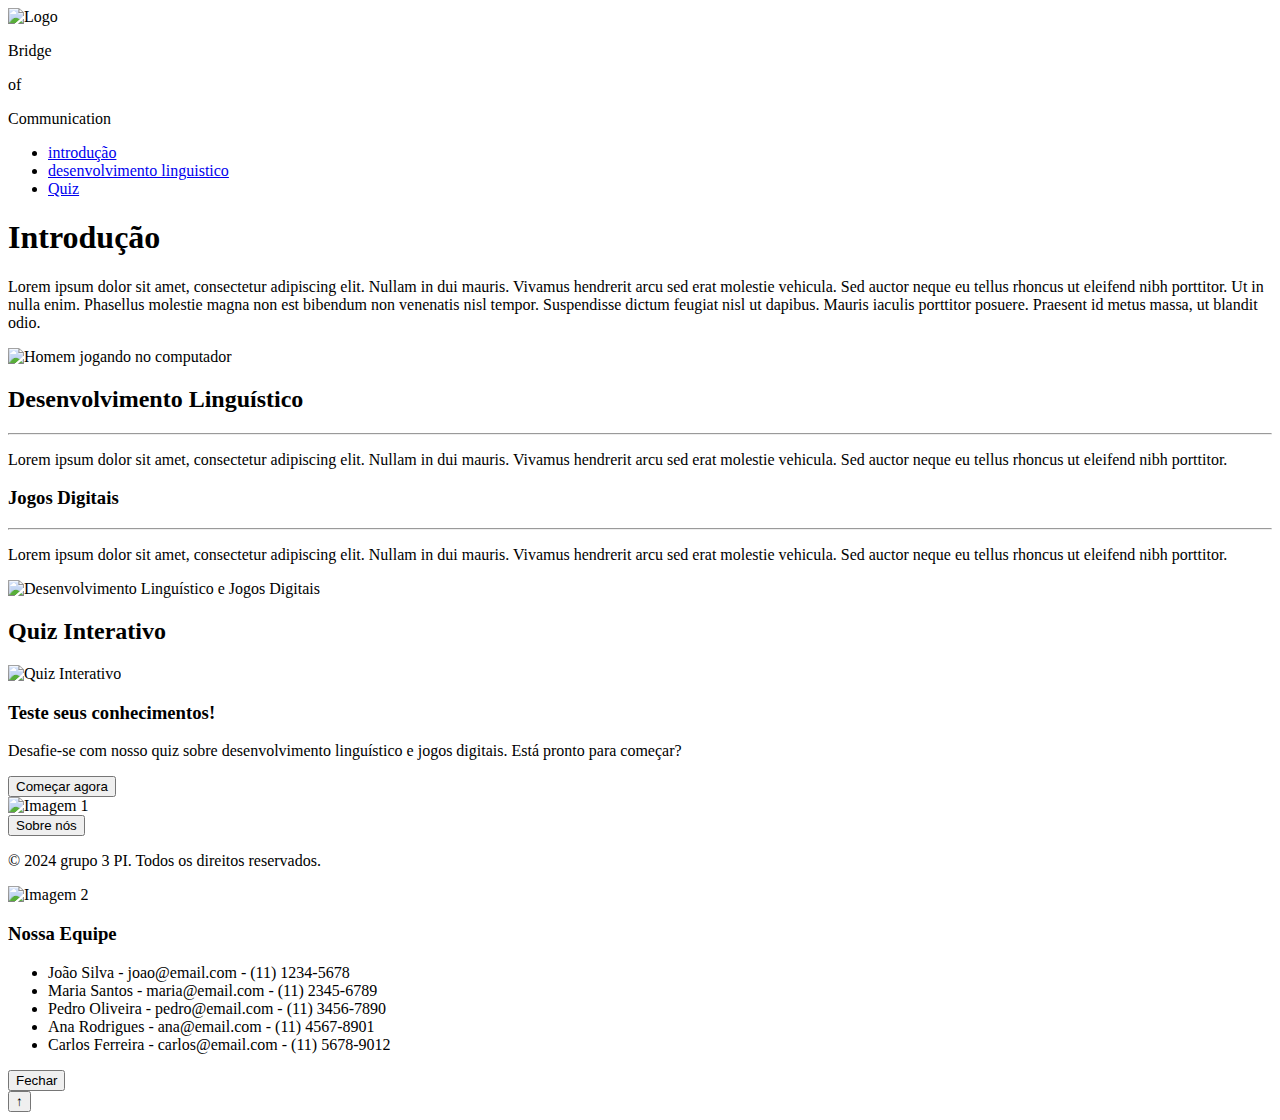
==== site pi dvi/index.html @ 136a9562 "Add files via upload" ====
<!DOCTYPE html>
<html lang="pt-br">
<head>
    <meta charset="UTF-8">
    <meta name="viewport" content="width=device-width, initial-scale=1.0">
    <title>Meu Site One Page</title>
    <link rel="stylesheet" href="styles.css">
</head>
<body>
    <header>
        <div class="frase">
            <img src="#" alt="Logo" class="logo-image">
            <div class="title-container">
                <p class="title-line">Bridge</p>
                <p class="title-line">of</p>
                <p class="title-line">Communication</p>
            </div>
        </div>
        <nav>
            <ul>
                <li><a href="#introducao">introdução</a></li>
                <li><a href="#desenvolvimento-linguistico">desenvolvimento linguistico</a></li>
                <li><a href="#quiz">Quiz</a></li>
            </ul>
        </nav>
    </header>

    <main>
        <section id="introducao" class="purple-background">
            <div class="content-wrapper">
                <div class="text-content">
                    <h1>Introdução</h1>
                    <p>Lorem ipsum dolor sit amet, consectetur adipiscing elit. Nullam in dui mauris. Vivamus hendrerit arcu sed erat molestie vehicula. Sed auctor neque eu tellus rhoncus ut eleifend nibh porttitor. Ut in nulla enim. Phasellus molestie magna non est bibendum non venenatis nisl tempor. Suspendisse dictum feugiat nisl ut dapibus. Mauris iaculis porttitor posuere. Praesent id metus massa, ut blandit odio.</p>
                </div>
                <div class="image-content">
                    <div class="image-wrapper">
                        <div class="image-background"></div>
                        <img src="homi jogando.jpg" alt="Homem jogando no computador">
                    </div>
                </div>
            </div>
        </section>

        <section id="desenvolvimento-linguistico" class="blue-gradient-background">
            <div class="content-wrapper">
                <div class="text-content">
                    <h2>Desenvolvimento Linguístico</h2>
                    <hr class="title-underline">
                    <p>Lorem ipsum dolor sit amet, consectetur adipiscing elit. Nullam in dui mauris. Vivamus hendrerit arcu sed erat molestie vehicula. Sed auctor neque eu tellus rhoncus ut eleifend nibh porttitor.</p>
                    
                    <h3>Jogos Digitais</h3>
                    <hr class="title-underline">
                    <p>Lorem ipsum dolor sit amet, consectetur adipiscing elit. Nullam in dui mauris. Vivamus hendrerit arcu sed erat molestie vehicula. Sed auctor neque eu tellus rhoncus ut eleifend nibh porttitor.</p>
                </div>
                <div class="image-content">
                    <div class="image-wrapper">
                        <img src="homi de oclinho.png" alt="Desenvolvimento Linguístico e Jogos Digitais">
                    </div>
                </div>
            </div>
        </section>

        <section id="quiz">
            <div class="quiz-title">
                <h2>Quiz Interativo</h2>
            </div>
            <div class="content-wrapper">
                <div class="quiz-box">
                    <div class="image-content">
                        <img src="hora do quiz.png" alt="Quiz Interativo">
                    </div>
                    <div class="text-content">
                        <h3>Teste seus conhecimentos!</h3>
                        <p>Desafie-se com nosso quiz sobre desenvolvimento linguístico e jogos digitais. Está pronto para começar?</p>
                        <button id="startQuizBtn">Começar agora</button>
                    </div>
                </div>
            </div>
        </section>

    </main>

    <footer>
        <div class="footer-content">
            <img src="caminho/para/imagem1.png" alt="Imagem 1" class="footer-image">
            <div class="footer-info">
                <button id="aboutUsBtn">Sobre nós</button>
                <div class="copyright">
                    <p>&copy; 2024 grupo 3 PI. Todos os direitos reservados.</p>
                </div>
            </div>
            <img src="caminho/para/imagem2.png" alt="Imagem 2" class="footer-image">
        </div>
        <div id="aboutUsPopup" class="popup">
            <div class="popup-content">
                <h3>Nossa Equipe</h3>
                <ul>
                    <li>João Silva - joao@email.com - (11) 1234-5678</li>
                    <li>Maria Santos - maria@email.com - (11) 2345-6789</li>
                    <li>Pedro Oliveira - pedro@email.com - (11) 3456-7890</li>
                    <li>Ana Rodrigues - ana@email.com - (11) 4567-8901</li>
                    <li>Carlos Ferreira - carlos@email.com - (11) 5678-9012</li>
                </ul>
                <button id="closePopup">Fechar</button>
            </div>
        </div>
    </footer>

    <button id="backToTopBtn" title="Voltar ao topo">↑</button>

    <script src="script.js"></script>
</body>
</html>
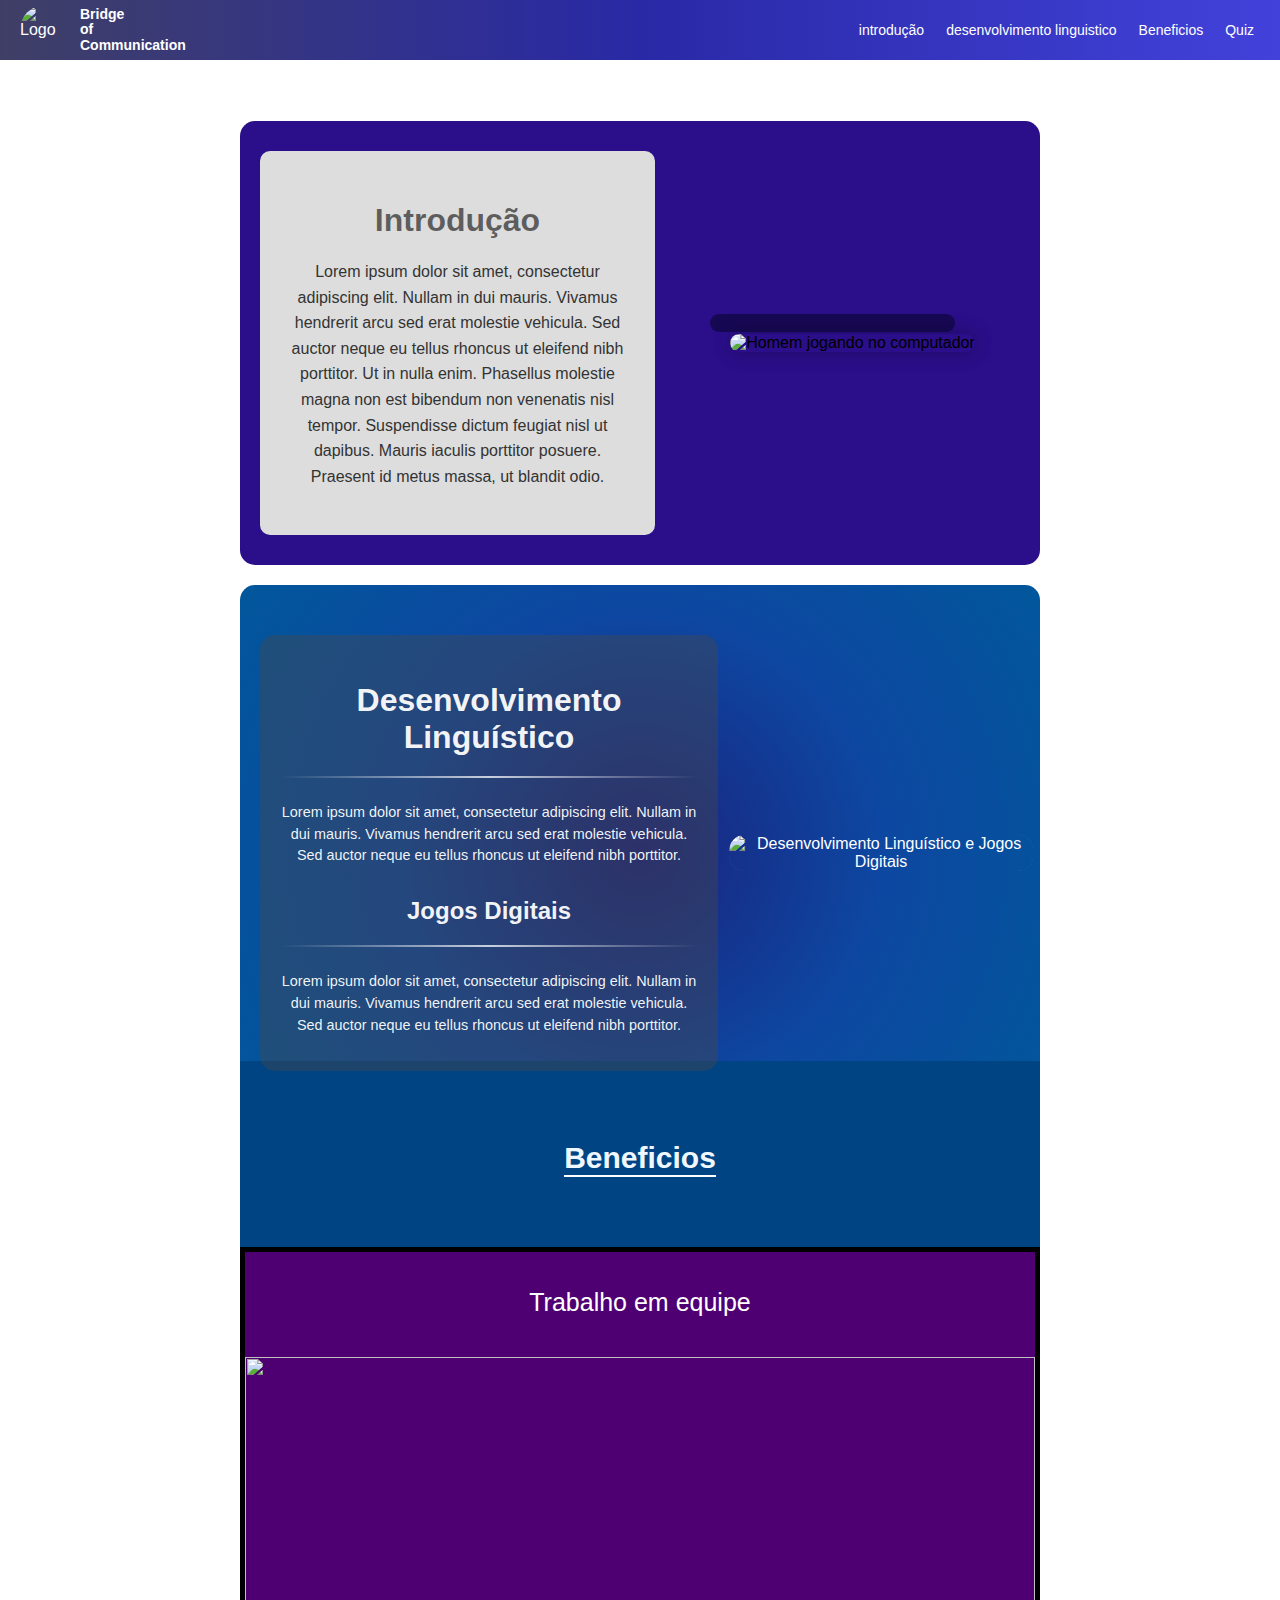
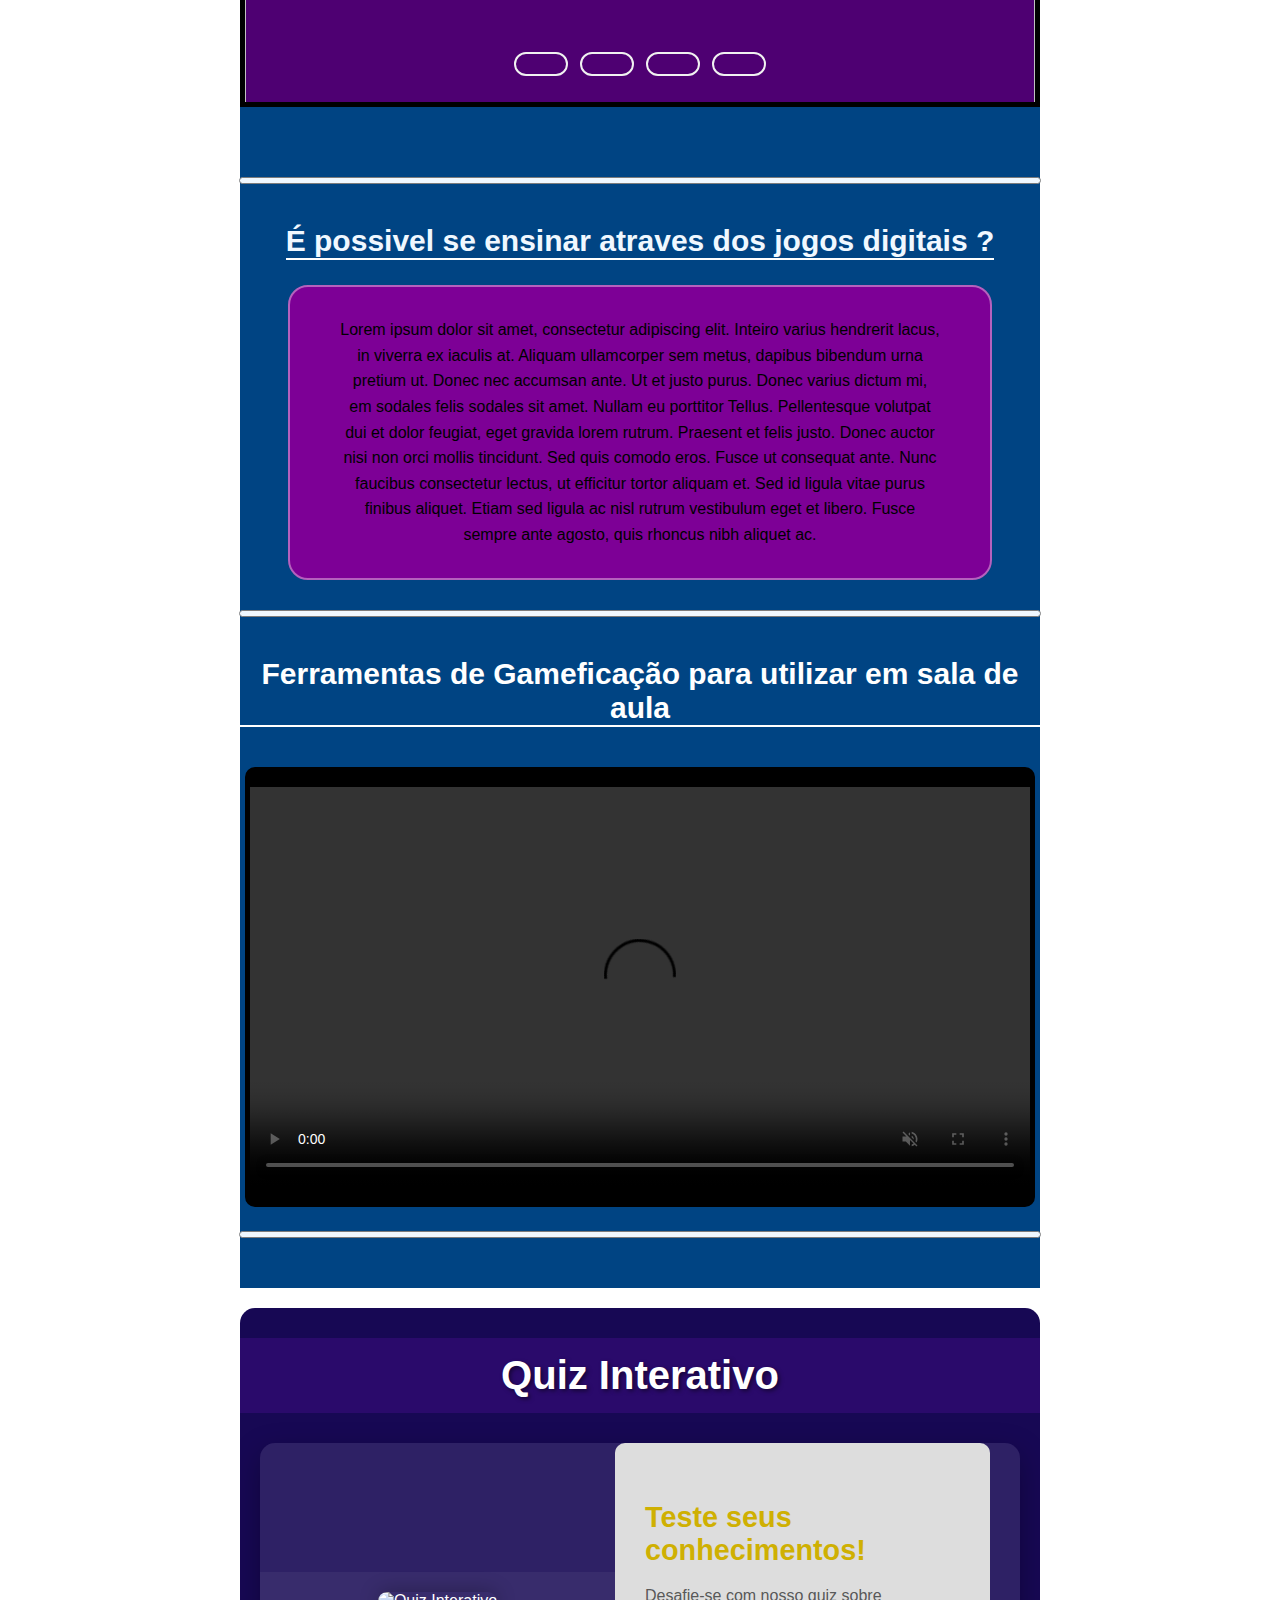
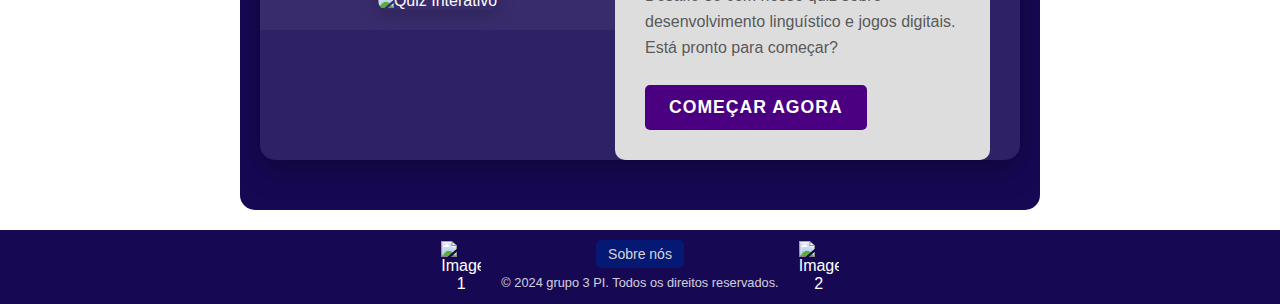
==== commit a16d678c: "Partes de Davi e João Pedro juntas" ====
--- a/site pi dvi/index.html
+++ b/site pi dvi/index.html
@@ -4,7 +4,7 @@
     <meta charset="UTF-8">
     <meta name="viewport" content="width=device-width, initial-scale=1.0">
     <title>Meu Site One Page</title>
-    <link rel="stylesheet" href="styles.css">
+    <link rel="stylesheet" href="styles/styles.css">
 </head>
 <body>
     <header>
@@ -20,6 +20,7 @@
             <ul>
                 <li><a href="#introducao">introdução</a></li>
                 <li><a href="#desenvolvimento-linguistico">desenvolvimento linguistico</a></li>
+                <li><a href="#tópico">Beneficios</a></li>
                 <li><a href="#quiz">Quiz</a></li>
             </ul>
         </nav>
@@ -59,6 +60,74 @@
                 </div>
             </div>
         </section>
+
+        <section class="topico">
+            <h1 style="border-bottom:  2px solid white; font-size: 30px;color: aliceblue;">Beneficios</h1>
+        </section>
+        
+    <section style="background-color: rgb(0, 68, 131);">
+        <div class="carrosel">
+            <div class="slides">
+                <input type="radio" name="slide" id="slide1" checked>
+                <input type="radio" name="slide" id="slide2">
+                <input type="radio" name="slide" id="slide3">
+                <input type="radio" name="slide" id="slide4">
+                
+    
+    
+                <div class="slide s1">
+                    <div class="cabeca">
+                        <p style="font-size: 25px; padding: 0px; margin-top: 30px;">Trabalho em equipe</p>
+                    </div>
+                    
+                    <img src="assets/imagem.png" style="margin-top: 10px;">
+                    
+                </div>
+                <div class="slide s2">
+                    <div class="cabeca">
+                        <p style="font-size: 25px; padding: 0px;margin-top: 30px;">Interatividade</p>
+                    </div>
+                    <img src="assets/imagem.png" style="margin-top: 10px;">
+                </div>
+                <div class="slide s3">
+                    <div class="cabeca">
+                        <p style="font-size: 25px; padding: 0px;margin-top: 30px;">Coordenação motora</p>
+                    </div>
+                    <img src="assets/img33.png">
+                </div>
+                <div class="slide s4">
+                    <div class="cabeca">
+                        <p style="font-size: 25px; padding: 0px;margin-top: 30px;">Construção de amizades</p>
+                    </div>
+                    <img src="assets/img34.png">
+                </div>
+                
+            </div>
+            <div class="navegacao">
+                <label class="bar" for="slide1"></label>
+                <label class="bar" for="slide2"></label>
+                <label class="bar" for="slide3"></label>
+                <label class="bar" for="slide4"></label> 
+            </div>
+    
+        </div>
+    </section>
+    <section class="secao">
+        <div class="linha" ></div>
+        <h2  style="border-bottom:  2px solid white; font-size: 30px; margin-top: 40px; color: aliceblue;">É possivel se ensinar atraves dos jogos digitais ?</h2>
+        <div class="caixa-frase">
+            <p style="margin: 30px 50px; ">Lorem ipsum dolor sit amet, consectetur adipiscing elit. Inteiro varius hendrerit lacus, in viverra ex iaculis at. Aliquam ullamcorper sem metus, dapibus bibendum urna pretium ut. Donec nec accumsan ante. Ut et justo purus. Donec varius dictum mi, em sodales felis sodales sit amet. Nullam eu porttitor Tellus. Pellentesque volutpat dui et dolor feugiat, eget gravida lorem rutrum. Praesent et felis justo. Donec auctor nisi non orci mollis tincidunt. Sed quis comodo eros. Fusce ut consequat ante. Nunc faucibus consectetur lectus, ut efficitur tortor aliquam et. Sed id ligula vitae purus finibus aliquet. Etiam sed ligula ac nisl rutrum vestibulum eget et libero. Fusce sempre ante agosto, quis rhoncus nibh aliquet ac.</p>
+            
+        </div>
+        <div class="linha" ></div>
+            <h3 style="border-bottom:  2px solid white; font-size: 30px;margin-top: 40px; color:white">Ferramentas de Gameficação para utilizar em sala de aula</h3>
+            <div class="video">
+                <video controls width="800px" muted autoplay >
+                    <source src="assets/jj.mp4">
+                </video>
+            </div>
+            <div class="linha" ></div>
+    </section>
 
         <section id="quiz">
             <div class="quiz-title">
@@ -108,6 +177,6 @@
 
     <button id="backToTopBtn" title="Voltar ao topo">↑</button>
 
-    <script src="script.js"></script>
+    <script src="script/script.js"></script>
 </body>
-</html>
+</html>--- a/site pi dvi/styles/styles.css
+++ b/site pi dvi/styles/styles.css
@@ -0,0 +1,699 @@
+html, body {
+    margin: 0;
+    padding: 0;
+    font-family: Arial, sans-serif;
+    height: 100%;
+    width: 100%;
+}
+
+body {
+    display: flex;
+    flex-direction: column;
+    min-height: 100vh;
+}
+
+header {
+    display: flex;
+    justify-content: space-between;
+    align-items: center;
+    background: linear-gradient(90deg, #3f3f66, #2929A6, rgb(66, 66, 219));
+    color: white;
+    padding: 5px 20px;
+    height: 60px;
+}
+
+.frase {
+    display: flex;
+    align-items: center;
+}
+
+.logo-image {
+    width: 50px;
+    height: 50px;
+    border-radius: 25px;
+    margin-right: 10px;
+}
+
+.title-container {
+    display: flex;
+    flex-direction: column;
+    justify-content: center;
+    height: 50px;
+}
+
+.title-line {
+    margin: 0;
+    font-size: 14px;
+    line-height: 1.1;
+    font-weight: bold;
+}
+
+nav ul {
+    list-style-type: none;
+    padding: 0;
+    display: flex;
+    gap: 10px;
+    margin: 0;
+}
+
+nav ul li a {
+    color: white;
+    text-decoration: none;
+    font-size: 14px;
+    transition: background-color 0.3s ease, color 0.3s ease;
+    padding: 3px 6px;
+    border-radius: 3px;
+}
+
+nav ul li a:hover {
+    background-color: rgba(255, 255, 255, 0.2);
+}
+
+section {
+    padding-top: 60px; /* Reduzido de 80px */
+    margin-top: -60px; /* Ajustado para o novo padding-top */
+    text-align: center; 
+    max-width: 800px; 
+    margin-left: auto; 
+    margin-right: auto;
+    padding-bottom: 50px; 
+    flex: 1;
+    scroll-margin-top: 60px; /* Ajustado para a nova altura do cabeçalho */
+}
+
+h1 {
+    margin-bottom: 20px;
+}
+
+p {
+    line-height: 1.6; 
+}
+
+
+.topico{
+    display: flex;
+    justify-content: center;
+    justify-content: center;
+    background-color: rgb(0, 68, 131);
+}
+.secao{
+background-color: rgb(0, 68, 131);
+display: flex;
+flex-direction: column;
+align-items: center;
+}
+.caixa-frase{
+    display: flex;
+    align-items: center;
+    justify-content: center;
+    width: 700px;
+    background-color: #7d0096;
+    border: 2px solid rgb(181, 97, 189);
+    border-radius: 20px;
+    
+    margin-bottom: 10px;
+    
+}
+.cabeca{
+    
+   display: flex;
+   justify-content: center;
+}
+video{
+    margin-top: 10px; 
+    border-radius: 10px;
+    height: 400px;
+    width: 780px;
+    border-bottom: 20px solid rgb(0, 0, 0);
+    border-top: 20px solid rgb(0, 0, 0);
+    border-right: 5px solid rgb(0, 0, 0);
+    border-left: 5px solid rgb(0, 0, 0);
+}
+.linha{
+    background-color: aliceblue;
+    height: 5px;
+    border: 1px solid rgb(124, 124, 124);
+    border-radius: 5px;
+    width:800px;
+    margin-top: 20px;
+   
+}
+
+.carrosel{
+    height: 450px;
+    width: 790px;
+    margin-left:0px;
+    border: 5px solid rgb(0, 0, 0);
+    overflow: hidden;
+    transform: translate(0, 0);
+    background-color: #4e0072;
+    border-radius: 5p;
+    color: white;
+}
+
+.navegacao{ 
+    position: absolute;
+    bottom: 20px;
+    left:50%;
+    transform: translate(-50%);
+    display: flex;
+}
+    
+.bar{
+    width: 50px;
+    height: 20px;
+    border: 2px solid rgb(241, 241, 241);
+    margin: 6px;
+    border-radius: 50px;
+    cursor: pointer;
+}
+.bar:hover{
+    background-color: rgb(199, 198, 198);
+    transition: 0.4s;
+}
+    
+input{
+    display:none;
+}
+    
+.slides{
+    display: flex;
+    width: 500%;
+    height: 100%;
+}
+
+.slide{
+    width: 20%;
+    transition: .6s;
+}
+    
+.slide img {
+    width:100%;
+    height: 100%;
+    }
+    
+#slide1:checked ~ .s1{
+    margin-left: 0px;
+    }
+    
+    #slide2:checked ~ .s1{
+    margin-left: -20%;
+    }
+    #slide3:checked ~ .s1{
+    margin-left: -40%;
+    }
+    #slide4:checked ~ .s1{
+    margin-left: -60%;
+    }
+    #slide5:checked ~ .s1{
+    margin-left: -80%;
+    }
+
+footer {
+    background-color: #170854;
+    color: white;
+    padding: 10px 0;
+    text-align: center;
+}
+
+.footer-content {
+    max-width: 800px;
+    margin: 0 auto;
+    display: flex;
+    justify-content: center; /* Alterado de space-between para center */
+    align-items: center;
+    gap: 20px; /* Adiciona espaço entre os elementos */
+}
+
+.footer-info {
+    display: flex;
+    flex-direction: column;
+    align-items: center;
+}
+
+.footer-image {
+    width: 40px;
+    height: auto;
+}
+
+.copyright {
+    font-size: 0.8em;
+    opacity: 0.8;
+}
+
+.copyright p {
+    margin: 0;
+}
+
+/* Ajuste para o conteúdo principal */
+main {
+    padding-top: 60px; /* Ajustado para a nova altura do cabeçalho */
+}
+
+#aboutUsBtn {
+    background-color: #051974;
+    color: rgb(214, 214, 214);
+    border: none;
+    padding: 6px 12px;
+    font-size: 14px;
+    cursor: pointer;
+    border-radius: 5px;
+    margin-bottom: 5px;
+}
+
+#aboutUsBtn:hover {
+    background-color: #2e0897cb;
+}
+
+.popup {
+    display: none;
+    position: absolute; /* Mudamos de fixed para absolute */
+    left: 50%;
+    transform: translateX(-50%);
+    background-color: white;
+    color: #170854;
+    padding: 20px;
+    border-radius: 5px;
+    box-shadow: 0 0 10px rgba(0,0,0,0.3);
+    z-index: 1000;
+    max-width: 80%;
+    width: 400px;
+    max-height: 80vh; /* Limita a altura máxima do pop-up */
+    overflow-y: auto;
+}
+
+.popup-content h3 {
+    margin-top: 0;
+}
+
+.popup-content ul {
+    list-style-type: none;
+    padding: 0;
+    text-align: left;
+}
+
+.popup-content li {
+    margin-bottom: 10px;
+}
+
+#closePopup {
+    background-color: #170854;
+    color: white;
+    border: none;
+    padding: 5px 10px;
+    font-size: 14px;
+    cursor: pointer;
+    border-radius: 3px;
+    margin-top: 10px;
+}
+
+#closePopup:hover {
+    background-color: #2a0e8a;
+}
+
+#backToTopBtn {
+    position: fixed;
+    bottom: 20px;
+    right: 20px;
+    z-index: 99;
+    width: 40px;
+    height: 40px;
+    border: none;
+    outline: none;
+    background-color: #051974;
+    color: white;
+    cursor: pointer;
+    border-radius: 50%;
+    font-size: 24px;
+    display: flex;
+    justify-content: center;
+    align-items: center;
+    opacity: 0;
+    transition: opacity 0.3s, background-color 0.3s;
+    padding: 0;
+    text-align: center;
+    line-height: 40px; /* Igual à altura do botão */
+}
+
+#backToTopBtn:hover {
+    background-color: #2a0e8a;
+}
+
+#backToTopBtn.visible {
+    opacity: 1;
+}
+
+.purple-background {
+    background-color: #2a0e8a;
+    padding: 30px 0;
+    width: 100%;
+    box-sizing: border-box;
+    margin-top: 0.5px;
+    border-radius: 15px;
+}
+
+.content-wrapper {
+    max-width: 1200px;
+    margin: 0 auto;
+    display: flex;
+    justify-content: space-between;
+    align-items: center;
+    padding: 0 20px; /* Padding nas laterais do conteúdo */
+}
+
+.text-content {
+    flex: 1;
+    background-color: rgb(221, 221, 221); /* Fundo branco translúcido */
+    padding: 30px;
+    border-radius: 10px;
+    margin-right: 30px;
+}
+
+.text-content h1 {
+    color: #1a1a1aa8;
+    margin-bottom: 20px;
+}
+
+.text-content p {
+    color: #333;
+    line-height: 1.6;
+}
+
+.image-content {
+    flex: 1;
+    text-align: center;
+    position: relative;
+}
+
+.image-wrapper {
+    position: relative;
+    display: inline-block;
+}
+
+.image-background {
+    position: absolute;
+    top: -20px;  /* Movido para cima */
+    left: -20px; /* Movido para a esquerda */
+    width: 100%;
+    height: 100%;
+    background-color: #170854; /* Cor do quadrado de fundo */
+    border-radius: 10px;
+    z-index: 1;
+}
+
+.image-content img {
+    position: relative;
+    max-width: 100%;
+    height: auto;
+    border-radius: 10px;
+    box-shadow: 0 0 20px rgba(0, 0, 0, 0.3);
+    z-index: 2;
+}
+
+/* Estilos responsivos */
+@media (max-width: 768px) {
+    .content-wrapper {
+        flex-direction: column;
+    }
+
+    .text-content {
+        margin-right: 0;
+        margin-bottom: 30px;
+    }
+
+    .image-background {
+        top: -10px;  /* Ajustado para telas menores */
+        left: -10px; /* Ajustado para telas menores */
+    }
+}
+
+/* Ajuste para telas menores */
+@media (max-width: 1240px) {
+    .content-wrapper {
+        flex-direction: column;
+    }
+
+    .text-content, .image-content {
+        width: 100%;
+        margin-right: 0;
+        margin-bottom: 20px;
+    }
+}
+
+.blue-gradient-background {
+    background: radial-gradient(circle, #1a237e 0%, #0d47a1 50%, #01579b 100%);
+    padding: 50px 0;
+    width: 100%;
+    box-sizing: border-box;
+    margin-top: 20px; /* Espaço entre as seções */
+    
+}
+
+#desenvolvimento-linguistico {
+    background-color: rgba(255, 255, 255, 0.534);
+    color: white;
+    padding: 50px 0;
+    width: 100%;
+    box-sizing: border-box;
+    margin-top: 20px;
+    border-radius: 15px;
+    overflow: hidden;
+}
+
+#desenvolvimento-linguistico .content-wrapper {
+    max-width: 1200px;
+    margin: 0 auto;
+    display: flex;
+    justify-content: space-between;
+    align-items: center;
+    padding: 0 20px;
+}
+
+#desenvolvimento-linguistico .text-content {
+    flex: 0 0 55%;
+    padding: 20px;
+    background-color: rgba(73, 73, 73, 0.4); /* Reduzida a opacidade de 0.575 para 0.4 */
+    border-radius: 15px;
+    display: flex;
+    flex-direction: column;
+    justify-content: center;
+}
+
+#desenvolvimento-linguistico h2,
+#desenvolvimento-linguistico h3,
+#desenvolvimento-linguistico p {
+    color: rgba(255, 255, 255, 0.95); /* Aumentada a opacidade do texto para 0.95 */
+}
+
+#desenvolvimento-linguistico h2 {
+    font-size: 2em;
+    margin-bottom: 10px;
+}
+
+#desenvolvimento-linguistico h3 {
+    font-size: 1.5em; /* Reduzido de 1.8em */
+    margin-top: 15px;
+    margin-bottom: 10px;
+}
+
+#desenvolvimento-linguistico p {
+    font-size: 0.9em; /* Reduzido de 1em */
+    line-height: 1.5;
+    margin-bottom: 15px;
+}
+
+#desenvolvimento-linguistico .title-underline {
+    border: 0;
+    height: 2px;
+    background-image: linear-gradient(to right, rgba(255,255,255,0), rgba(255,255,255,0.75), rgba(255,255,255,0));
+    margin: 10px 0; /* Reduzido o espaço acima e abaixo */
+}
+
+#desenvolvimento-linguistico .image-content {
+    flex: 0 0 40%; /* Aumentado de 35% para 40% */
+    display: flex;
+    align-items: center;
+    justify-content: center;
+    height: 100%;
+    transform: translateX(-0.5cm); /* Reduzido de -1cm para -0.5cm */
+}
+
+#desenvolvimento-linguistico .image-wrapper {
+    width: 100%;
+    height: auto;
+    display: flex;
+    align-items: center;
+    justify-content: center;
+    overflow: hidden;
+    border-radius: 15px;
+}
+
+#desenvolvimento-linguistico .image-content img {
+    max-width: 100%;
+    max-height: 100%;
+    object-fit: contain;
+    border-radius: 15px;
+    box-shadow: 0 0 20px rgba(255, 255, 255, 0.445);
+}
+
+#quiz {
+    background-color: #170854;
+    color: white;
+    padding: 30px 0 50px;
+    width: 100%;
+    box-sizing: border-box;
+    margin-top: 20px;
+    border-radius: 15px;
+    overflow: hidden;
+    margin-bottom: 20px;
+}
+
+#quiz .quiz-title {
+    text-align: center;
+    margin-bottom: 30px;
+    position: relative;
+    padding: 15px 0;
+    background-color: #2A0A6B; /* Cor da tarja, um pouco mais clara que o fundo */
+}
+
+#quiz .quiz-title::before,
+#quiz .quiz-title::after {
+    content: '';
+    position: absolute;
+    top: 0;
+    bottom: 0;
+    width: 100vw; /* Estende-se além da largura da caixa */
+    background-color: #2A0A6B; /* Mesma cor da tarja */
+    z-index: -1;
+}
+
+#quiz .quiz-title::before {
+    right: 100%;
+}
+
+#quiz .quiz-title::after {
+    left: 100%;
+}
+
+#quiz .quiz-title h2 {
+    font-size: 2.5em;
+    color: #ffffff;
+    margin: 0;
+    padding: 0;
+    text-shadow: 2px 2px 4px rgba(0,0,0,0.5);
+    position: relative;
+    z-index: 1;
+}
+
+#quiz .content-wrapper {
+    max-width: 1000px;
+    margin: 0 auto;
+    padding: 0 20px;
+}
+
+#quiz .quiz-box {
+    background-color: rgba(255, 255, 255, 0.1);
+    border-radius: 15px;
+    overflow: hidden;
+    box-shadow: 0 10px 30px rgba(0, 0, 0, 0.3);
+    display: flex;
+    flex-direction: column;
+}
+
+#quiz .image-content {
+    width: 100%;
+    display: flex;
+    justify-content: center;
+    align-items: center;
+    padding: 20px;
+    background-color: rgba(255, 255, 255, 0.05);
+}
+
+#quiz .image-content img {
+    max-width: 100%;
+    max-height: 250px;
+    object-fit: contain;
+    border-radius: 10px;
+}
+
+#quiz .text-content {
+    padding: 30px;
+    text-align: center;
+}
+
+#quiz h3 {
+    font-size: 1.8em;
+    margin-bottom: 15px;
+    color: #cfb002;
+}
+
+#quiz p {
+    font-size: 1em;
+    line-height: 1.6;
+    margin-bottom: 25px;
+    color: rgba(71, 71, 71, 0.9);
+}
+
+#startQuizBtn {
+    background-color: #4B0082;
+    color: white;
+    border: none;
+    padding: 12px 24px;
+    font-size: 1.1em;
+    cursor: pointer;
+    border-radius: 5px;
+    transition: all 0.3s ease;
+    text-transform: uppercase;
+    letter-spacing: 1px;
+    font-weight: bold;
+}
+
+#startQuizBtn:hover {
+    background-color: #6A0DAD;
+    box-shadow: 0 5px 15px rgba(106, 13, 173, 0.4);
+    transform: translateY(-2px);
+}
+
+/* Estilos responsivos */
+@media (min-width: 768px) {
+    #quiz .quiz-box {
+        flex-direction: row;
+        align-items: center;
+    }
+
+    #quiz .image-content {
+        width: 40%;
+    }
+
+    #quiz .text-content {
+        width: 60%;
+        text-align: left;
+    }
+}
+
+@media (max-width: 767px) {
+    #quiz .quiz-title h2 {
+        font-size: 2em;
+    }
+
+    #quiz .image-content img {
+        max-height: 200px;
+    }
+
+    #quiz .text-content {
+        padding: 20px;
+    }
+
+    #quiz h3 {
+        font-size: 1.5em;
+    }
+
+    #quiz p {
+        font-size: 0.9em;
+    }
+
+    #startQuizBtn {
+        padding: 10px 20px;
+        font-size: 1em;
+    }
+}
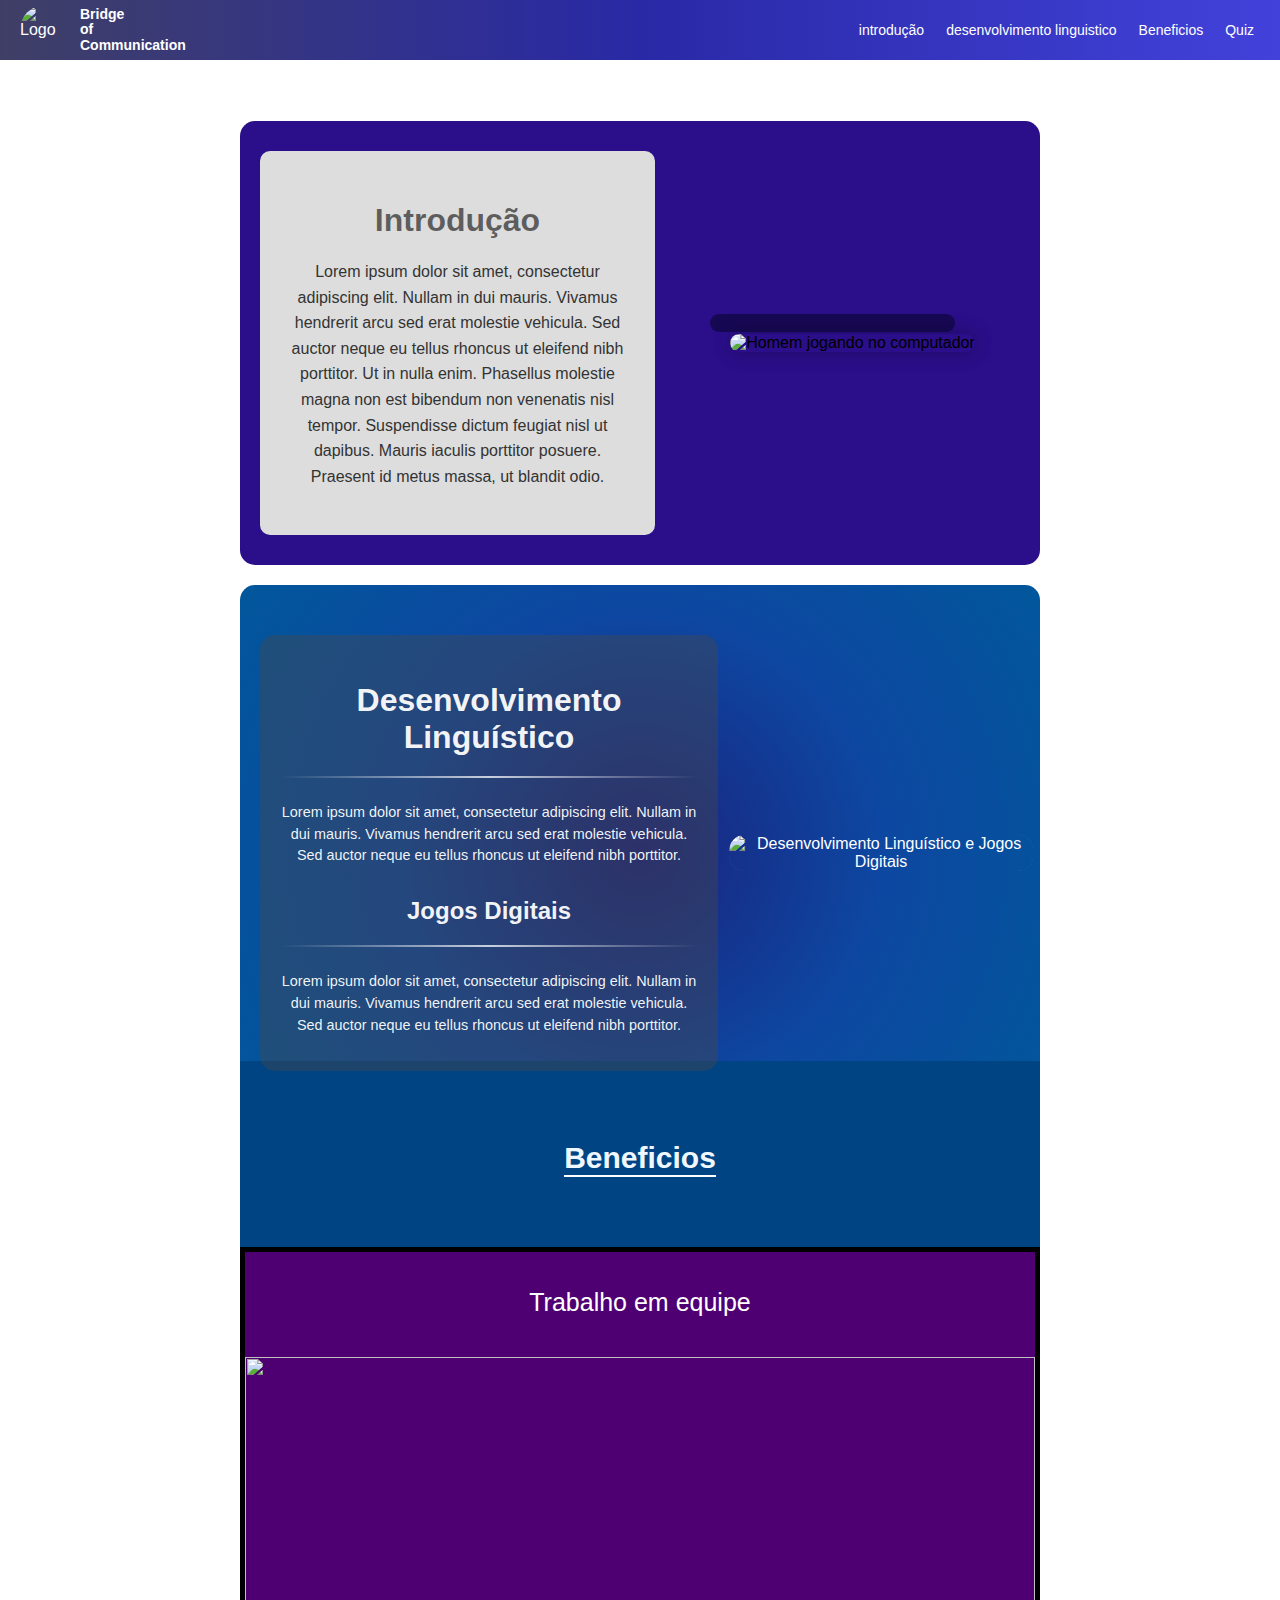
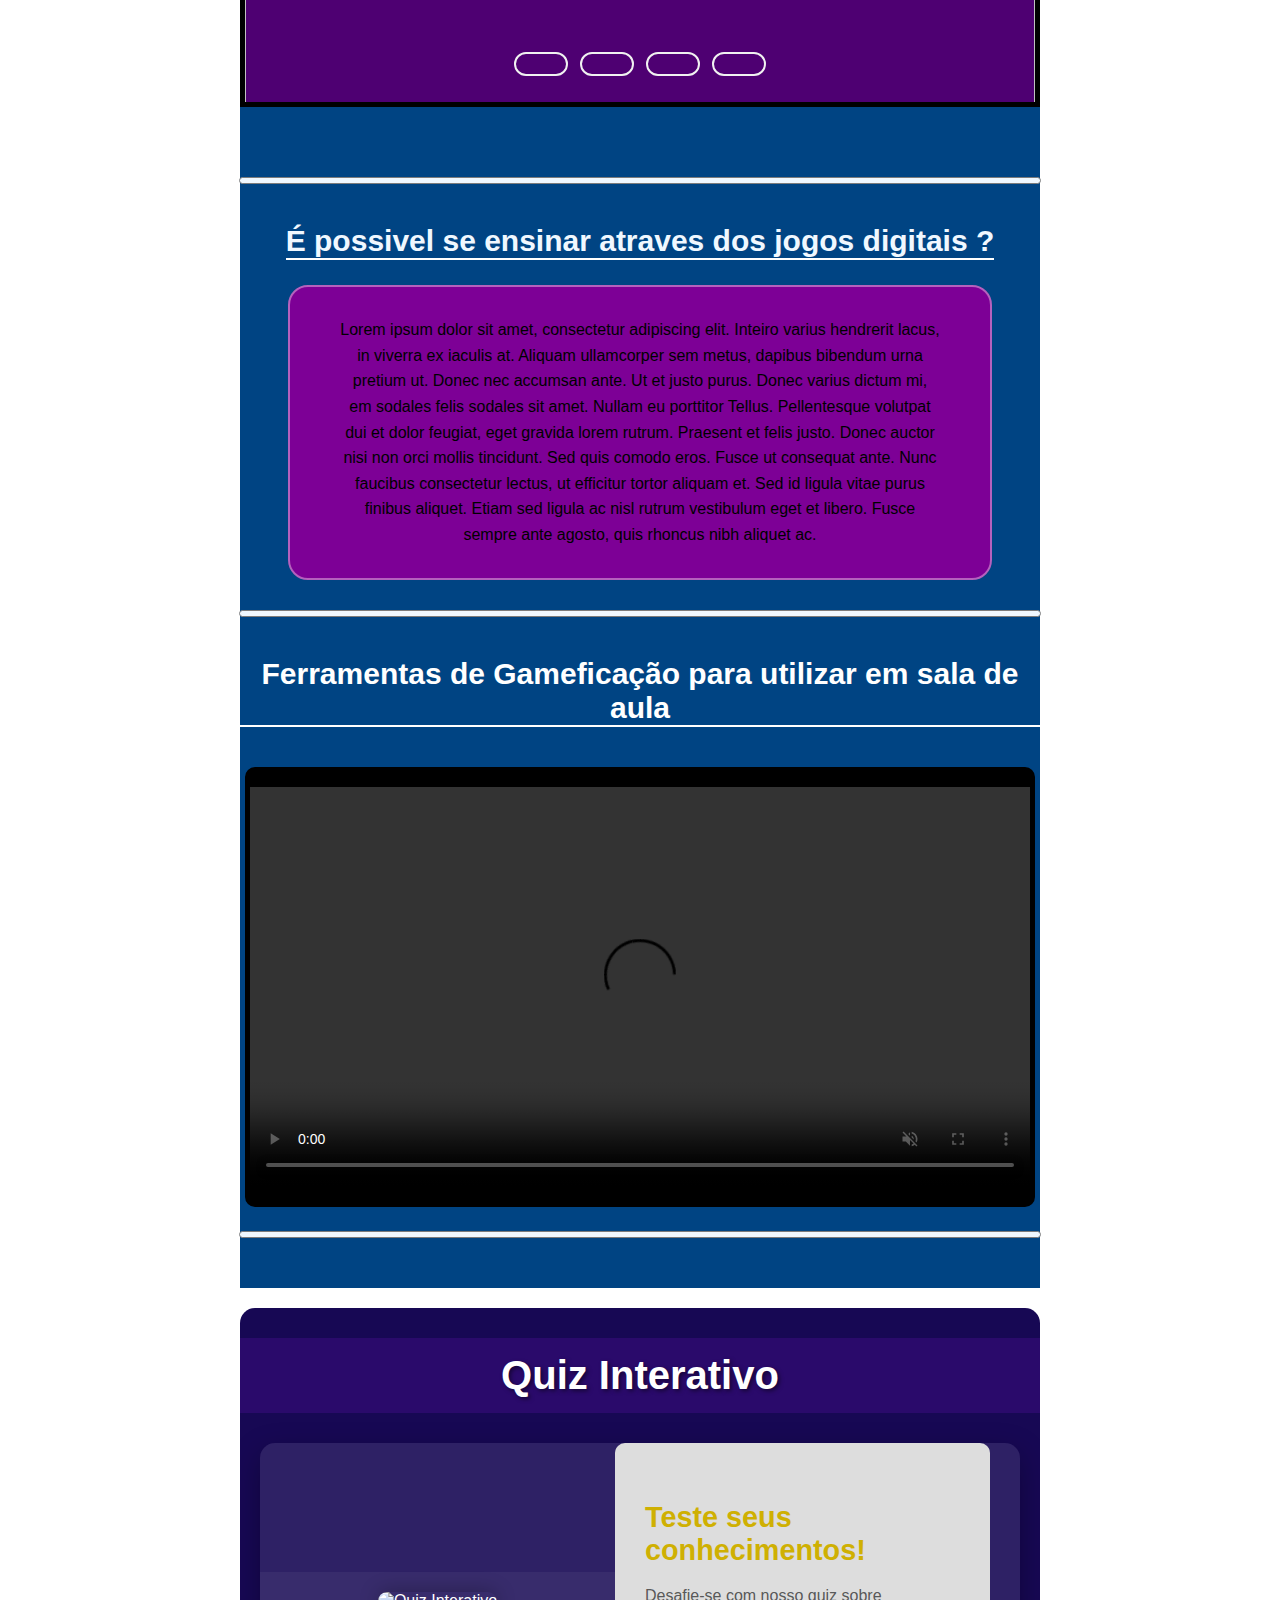
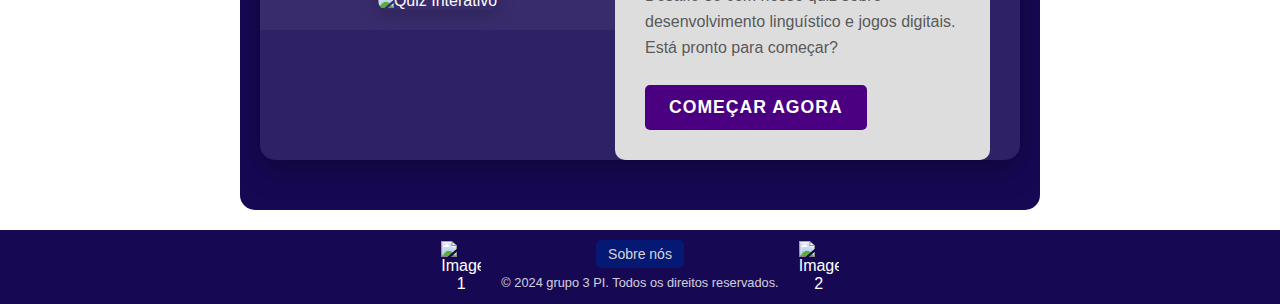
==== commit 82d1427b: "Partes de Davi e João Pedro juntas" ====
--- a/site pi dvi/index.html
+++ b/site pi dvi/index.html
@@ -1,182 +1,182 @@
 <!DOCTYPE html>
 <html lang="pt-br">
-<head>
-    <meta charset="UTF-8">
-    <meta name="viewport" content="width=device-width, initial-scale=1.0">
-    <title>Meu Site One Page</title>
-    <link rel="stylesheet" href="styles/styles.css">
-</head>
-<body>
-    <header>
-        <div class="frase">
-            <img src="#" alt="Logo" class="logo-image">
-            <div class="title-container">
-                <p class="title-line">Bridge</p>
-                <p class="title-line">of</p>
-                <p class="title-line">Communication</p>
+    <head>
+        <meta charset="UTF-8">
+        <meta name="viewport" content="width=device-width, initial-scale=1.0">
+        <title>Meu Site One Page</title>
+        <link rel="stylesheet" href="styles/styles.css">
+    </head>
+    <body>
+        <header>
+            <div class="frase">
+                <img src="#" alt="Logo" class="logo-image">
+                <div class="title-container">
+                    <p class="title-line">Bridge</p>
+                    <p class="title-line">of</p>
+                    <p class="title-line">Communication</p>
+                </div>
             </div>
-        </div>
-        <nav>
-            <ul>
-                <li><a href="#introducao">introdução</a></li>
-                <li><a href="#desenvolvimento-linguistico">desenvolvimento linguistico</a></li>
-                <li><a href="#tópico">Beneficios</a></li>
-                <li><a href="#quiz">Quiz</a></li>
-            </ul>
-        </nav>
-    </header>
+            <nav>
+                <ul>
+                    <li><a href="#introducao">introdução</a></li>
+                    <li><a href="#desenvolvimento-linguistico">desenvolvimento linguistico</a></li>
+                    <li><a href="#tópico">Beneficios</a></li>
+                    <li><a href="#quiz">Quiz</a></li>
+                </ul>
+            </nav>
+        </header>
 
-    <main>
-        <section id="introducao" class="purple-background">
-            <div class="content-wrapper">
-                <div class="text-content">
-                    <h1>Introdução</h1>
-                    <p>Lorem ipsum dolor sit amet, consectetur adipiscing elit. Nullam in dui mauris. Vivamus hendrerit arcu sed erat molestie vehicula. Sed auctor neque eu tellus rhoncus ut eleifend nibh porttitor. Ut in nulla enim. Phasellus molestie magna non est bibendum non venenatis nisl tempor. Suspendisse dictum feugiat nisl ut dapibus. Mauris iaculis porttitor posuere. Praesent id metus massa, ut blandit odio.</p>
-                </div>
-                <div class="image-content">
-                    <div class="image-wrapper">
-                        <div class="image-background"></div>
-                        <img src="homi jogando.jpg" alt="Homem jogando no computador">
+        <main>
+            <section id="introducao" class="purple-background">
+                <div class="content-wrapper">
+                    <div class="text-content">
+                        <h1>Introdução</h1>
+                        <p>Lorem ipsum dolor sit amet, consectetur adipiscing elit. Nullam in dui mauris. Vivamus hendrerit arcu sed erat molestie vehicula. Sed auctor neque eu tellus rhoncus ut eleifend nibh porttitor. Ut in nulla enim. Phasellus molestie magna non est bibendum non venenatis nisl tempor. Suspendisse dictum feugiat nisl ut dapibus. Mauris iaculis porttitor posuere. Praesent id metus massa, ut blandit odio.</p>
+                    </div>
+                    <div class="image-content">
+                        <div class="image-wrapper">
+                            <div class="image-background"></div>
+                            <img src="homi jogando.jpg" alt="Homem jogando no computador">
+                        </div>
                     </div>
                 </div>
+            </section>
+
+            <section id="desenvolvimento-linguistico" class="blue-gradient-background">
+                <div class="content-wrapper">
+                    <div class="text-content">
+                        <h2>Desenvolvimento Linguístico</h2>
+                        <hr class="title-underline">
+                        <p>Lorem ipsum dolor sit amet, consectetur adipiscing elit. Nullam in dui mauris. Vivamus hendrerit arcu sed erat molestie vehicula. Sed auctor neque eu tellus rhoncus ut eleifend nibh porttitor.</p>
+                        
+                        <h3>Jogos Digitais</h3>
+                        <hr class="title-underline">
+                        <p>Lorem ipsum dolor sit amet, consectetur adipiscing elit. Nullam in dui mauris. Vivamus hendrerit arcu sed erat molestie vehicula. Sed auctor neque eu tellus rhoncus ut eleifend nibh porttitor.</p>
+                    </div>
+                    <div class="image-content">
+                        <div class="image-wrapper">
+                            <img src="homi de oclinho.png" alt="Desenvolvimento Linguístico e Jogos Digitais">
+                        </div>
+                    </div>
+                </div>
+            </section>
+
+            <section class="topico">
+                <h1 style="border-bottom:  2px solid white; font-size: 30px;color: aliceblue;">Beneficios</h1>
+            </section>
+            
+        <section style="background-color: rgb(0, 68, 131);">
+            <div class="carrosel">
+                <div class="slides">
+                    <input type="radio" name="slide" id="slide1" checked>
+                    <input type="radio" name="slide" id="slide2">
+                    <input type="radio" name="slide" id="slide3">
+                    <input type="radio" name="slide" id="slide4">
+                    
+        
+        
+                    <div class="slide s1">
+                        <div class="cabeca">
+                            <p style="font-size: 25px; padding: 0px; margin-top: 30px;">Trabalho em equipe</p>
+                        </div>
+                        
+                        <img src="assets/imagem.png" style="margin-top: 10px;">
+                        
+                    </div>
+                    <div class="slide s2">
+                        <div class="cabeca">
+                            <p style="font-size: 25px; padding: 0px;margin-top: 30px;">Interatividade</p>
+                        </div>
+                        <img src="assets/imagem.png" style="margin-top: 10px;">
+                    </div>
+                    <div class="slide s3">
+                        <div class="cabeca">
+                            <p style="font-size: 25px; padding: 0px;margin-top: 30px;">Coordenação motora</p>
+                        </div>
+                        <img src="assets/img33.png">
+                    </div>
+                    <div class="slide s4">
+                        <div class="cabeca">
+                            <p style="font-size: 25px; padding: 0px;margin-top: 30px;">Construção de amizades</p>
+                        </div>
+                        <img src="assets/img34.png">
+                    </div>
+                    
+                </div>
+                <div class="navegacao">
+                    <label class="bar" for="slide1"></label>
+                    <label class="bar" for="slide2"></label>
+                    <label class="bar" for="slide3"></label>
+                    <label class="bar" for="slide4"></label> 
+                </div>
+        
             </div>
         </section>
+        <section class="secao">
+            <div class="linha" ></div>
+            <h2  style="border-bottom:  2px solid white; font-size: 30px; margin-top: 40px; color: aliceblue;">É possivel se ensinar atraves dos jogos digitais ?</h2>
+            <div class="caixa-frase">
+                <p style="margin: 30px 50px; ">Lorem ipsum dolor sit amet, consectetur adipiscing elit. Inteiro varius hendrerit lacus, in viverra ex iaculis at. Aliquam ullamcorper sem metus, dapibus bibendum urna pretium ut. Donec nec accumsan ante. Ut et justo purus. Donec varius dictum mi, em sodales felis sodales sit amet. Nullam eu porttitor Tellus. Pellentesque volutpat dui et dolor feugiat, eget gravida lorem rutrum. Praesent et felis justo. Donec auctor nisi non orci mollis tincidunt. Sed quis comodo eros. Fusce ut consequat ante. Nunc faucibus consectetur lectus, ut efficitur tortor aliquam et. Sed id ligula vitae purus finibus aliquet. Etiam sed ligula ac nisl rutrum vestibulum eget et libero. Fusce sempre ante agosto, quis rhoncus nibh aliquet ac.</p>
+                
+            </div>
+            <div class="linha" ></div>
+                <h3 style="border-bottom:  2px solid white; font-size: 30px;margin-top: 40px; color:white">Ferramentas de Gameficação para utilizar em sala de aula</h3>
+                <div class="video">
+                    <video controls width="800px" muted autoplay >
+                        <source src="assets/jj.mp4">
+                    </video>
+                </div>
+                <div class="linha" ></div>
+        </section>
 
-        <section id="desenvolvimento-linguistico" class="blue-gradient-background">
-            <div class="content-wrapper">
-                <div class="text-content">
-                    <h2>Desenvolvimento Linguístico</h2>
-                    <hr class="title-underline">
-                    <p>Lorem ipsum dolor sit amet, consectetur adipiscing elit. Nullam in dui mauris. Vivamus hendrerit arcu sed erat molestie vehicula. Sed auctor neque eu tellus rhoncus ut eleifend nibh porttitor.</p>
-                    
-                    <h3>Jogos Digitais</h3>
-                    <hr class="title-underline">
-                    <p>Lorem ipsum dolor sit amet, consectetur adipiscing elit. Nullam in dui mauris. Vivamus hendrerit arcu sed erat molestie vehicula. Sed auctor neque eu tellus rhoncus ut eleifend nibh porttitor.</p>
+            <section id="quiz">
+                <div class="quiz-title">
+                    <h2>Quiz Interativo</h2>
                 </div>
-                <div class="image-content">
-                    <div class="image-wrapper">
-                        <img src="homi de oclinho.png" alt="Desenvolvimento Linguístico e Jogos Digitais">
+                <div class="content-wrapper">
+                    <div class="quiz-box">
+                        <div class="image-content">
+                            <img src="hora do quiz.png" alt="Quiz Interativo">
+                        </div>
+                        <div class="text-content">
+                            <h3>Teste seus conhecimentos!</h3>
+                            <p>Desafie-se com nosso quiz sobre desenvolvimento linguístico e jogos digitais. Está pronto para começar?</p>
+                            <button id="startQuizBtn">Começar agora</button>
+                        </div>
                     </div>
                 </div>
-            </div>
-        </section>
+            </section>
 
-        <section class="topico">
-            <h1 style="border-bottom:  2px solid white; font-size: 30px;color: aliceblue;">Beneficios</h1>
-        </section>
-        
-    <section style="background-color: rgb(0, 68, 131);">
-        <div class="carrosel">
-            <div class="slides">
-                <input type="radio" name="slide" id="slide1" checked>
-                <input type="radio" name="slide" id="slide2">
-                <input type="radio" name="slide" id="slide3">
-                <input type="radio" name="slide" id="slide4">
-                
-    
-    
-                <div class="slide s1">
-                    <div class="cabeca">
-                        <p style="font-size: 25px; padding: 0px; margin-top: 30px;">Trabalho em equipe</p>
-                    </div>
-                    
-                    <img src="assets/imagem.png" style="margin-top: 10px;">
-                    
-                </div>
-                <div class="slide s2">
-                    <div class="cabeca">
-                        <p style="font-size: 25px; padding: 0px;margin-top: 30px;">Interatividade</p>
-                    </div>
-                    <img src="assets/imagem.png" style="margin-top: 10px;">
-                </div>
-                <div class="slide s3">
-                    <div class="cabeca">
-                        <p style="font-size: 25px; padding: 0px;margin-top: 30px;">Coordenação motora</p>
-                    </div>
-                    <img src="assets/img33.png">
-                </div>
-                <div class="slide s4">
-                    <div class="cabeca">
-                        <p style="font-size: 25px; padding: 0px;margin-top: 30px;">Construção de amizades</p>
-                    </div>
-                    <img src="assets/img34.png">
-                </div>
-                
-            </div>
-            <div class="navegacao">
-                <label class="bar" for="slide1"></label>
-                <label class="bar" for="slide2"></label>
-                <label class="bar" for="slide3"></label>
-                <label class="bar" for="slide4"></label> 
-            </div>
-    
-        </div>
-    </section>
-    <section class="secao">
-        <div class="linha" ></div>
-        <h2  style="border-bottom:  2px solid white; font-size: 30px; margin-top: 40px; color: aliceblue;">É possivel se ensinar atraves dos jogos digitais ?</h2>
-        <div class="caixa-frase">
-            <p style="margin: 30px 50px; ">Lorem ipsum dolor sit amet, consectetur adipiscing elit. Inteiro varius hendrerit lacus, in viverra ex iaculis at. Aliquam ullamcorper sem metus, dapibus bibendum urna pretium ut. Donec nec accumsan ante. Ut et justo purus. Donec varius dictum mi, em sodales felis sodales sit amet. Nullam eu porttitor Tellus. Pellentesque volutpat dui et dolor feugiat, eget gravida lorem rutrum. Praesent et felis justo. Donec auctor nisi non orci mollis tincidunt. Sed quis comodo eros. Fusce ut consequat ante. Nunc faucibus consectetur lectus, ut efficitur tortor aliquam et. Sed id ligula vitae purus finibus aliquet. Etiam sed ligula ac nisl rutrum vestibulum eget et libero. Fusce sempre ante agosto, quis rhoncus nibh aliquet ac.</p>
-            
-        </div>
-        <div class="linha" ></div>
-            <h3 style="border-bottom:  2px solid white; font-size: 30px;margin-top: 40px; color:white">Ferramentas de Gameficação para utilizar em sala de aula</h3>
-            <div class="video">
-                <video controls width="800px" muted autoplay >
-                    <source src="assets/jj.mp4">
-                </video>
-            </div>
-            <div class="linha" ></div>
-    </section>
+        </main>
 
-        <section id="quiz">
-            <div class="quiz-title">
-                <h2>Quiz Interativo</h2>
-            </div>
-            <div class="content-wrapper">
-                <div class="quiz-box">
-                    <div class="image-content">
-                        <img src="hora do quiz.png" alt="Quiz Interativo">
-                    </div>
-                    <div class="text-content">
-                        <h3>Teste seus conhecimentos!</h3>
-                        <p>Desafie-se com nosso quiz sobre desenvolvimento linguístico e jogos digitais. Está pronto para começar?</p>
-                        <button id="startQuizBtn">Começar agora</button>
+        <footer>
+            <div class="footer-content">
+                <img src="caminho/para/imagem1.png" alt="Imagem 1" class="footer-image">
+                <div class="footer-info">
+                    <button id="aboutUsBtn">Sobre nós</button>
+                    <div class="copyright">
+                        <p>&copy; 2024 grupo 3 PI. Todos os direitos reservados.</p>
                     </div>
                 </div>
+                <img src="caminho/para/imagem2.png" alt="Imagem 2" class="footer-image">
             </div>
-        </section>
-
-    </main>
-
-    <footer>
-        <div class="footer-content">
-            <img src="caminho/para/imagem1.png" alt="Imagem 1" class="footer-image">
-            <div class="footer-info">
-                <button id="aboutUsBtn">Sobre nós</button>
-                <div class="copyright">
-                    <p>&copy; 2024 grupo 3 PI. Todos os direitos reservados.</p>
+            <div id="aboutUsPopup" class="popup">
+                <div class="popup-content">
+                    <h3>Nossa Equipe</h3>
+                    <ul>
+                        <li>João Silva - joao@email.com - (11) 1234-5678</li>
+                        <li>Maria Santos - maria@email.com - (11) 2345-6789</li>
+                        <li>Pedro Oliveira - pedro@email.com - (11) 3456-7890</li>
+                        <li>Ana Rodrigues - ana@email.com - (11) 4567-8901</li>
+                        <li>Carlos Ferreira - carlos@email.com - (11) 5678-9012</li>
+                    </ul>
+                    <button id="closePopup">Fechar</button>
                 </div>
             </div>
-            <img src="caminho/para/imagem2.png" alt="Imagem 2" class="footer-image">
-        </div>
-        <div id="aboutUsPopup" class="popup">
-            <div class="popup-content">
-                <h3>Nossa Equipe</h3>
-                <ul>
-                    <li>João Silva - joao@email.com - (11) 1234-5678</li>
-                    <li>Maria Santos - maria@email.com - (11) 2345-6789</li>
-                    <li>Pedro Oliveira - pedro@email.com - (11) 3456-7890</li>
-                    <li>Ana Rodrigues - ana@email.com - (11) 4567-8901</li>
-                    <li>Carlos Ferreira - carlos@email.com - (11) 5678-9012</li>
-                </ul>
-                <button id="closePopup">Fechar</button>
-            </div>
-        </div>
-    </footer>
+        </footer>
 
-    <button id="backToTopBtn" title="Voltar ao topo">↑</button>
+        <button id="backToTopBtn" title="Voltar ao topo">↑</button>
 
-    <script src="script/script.js"></script>
-</body>
+        <script src="script/script.js"></script>
+    </body>
 </html>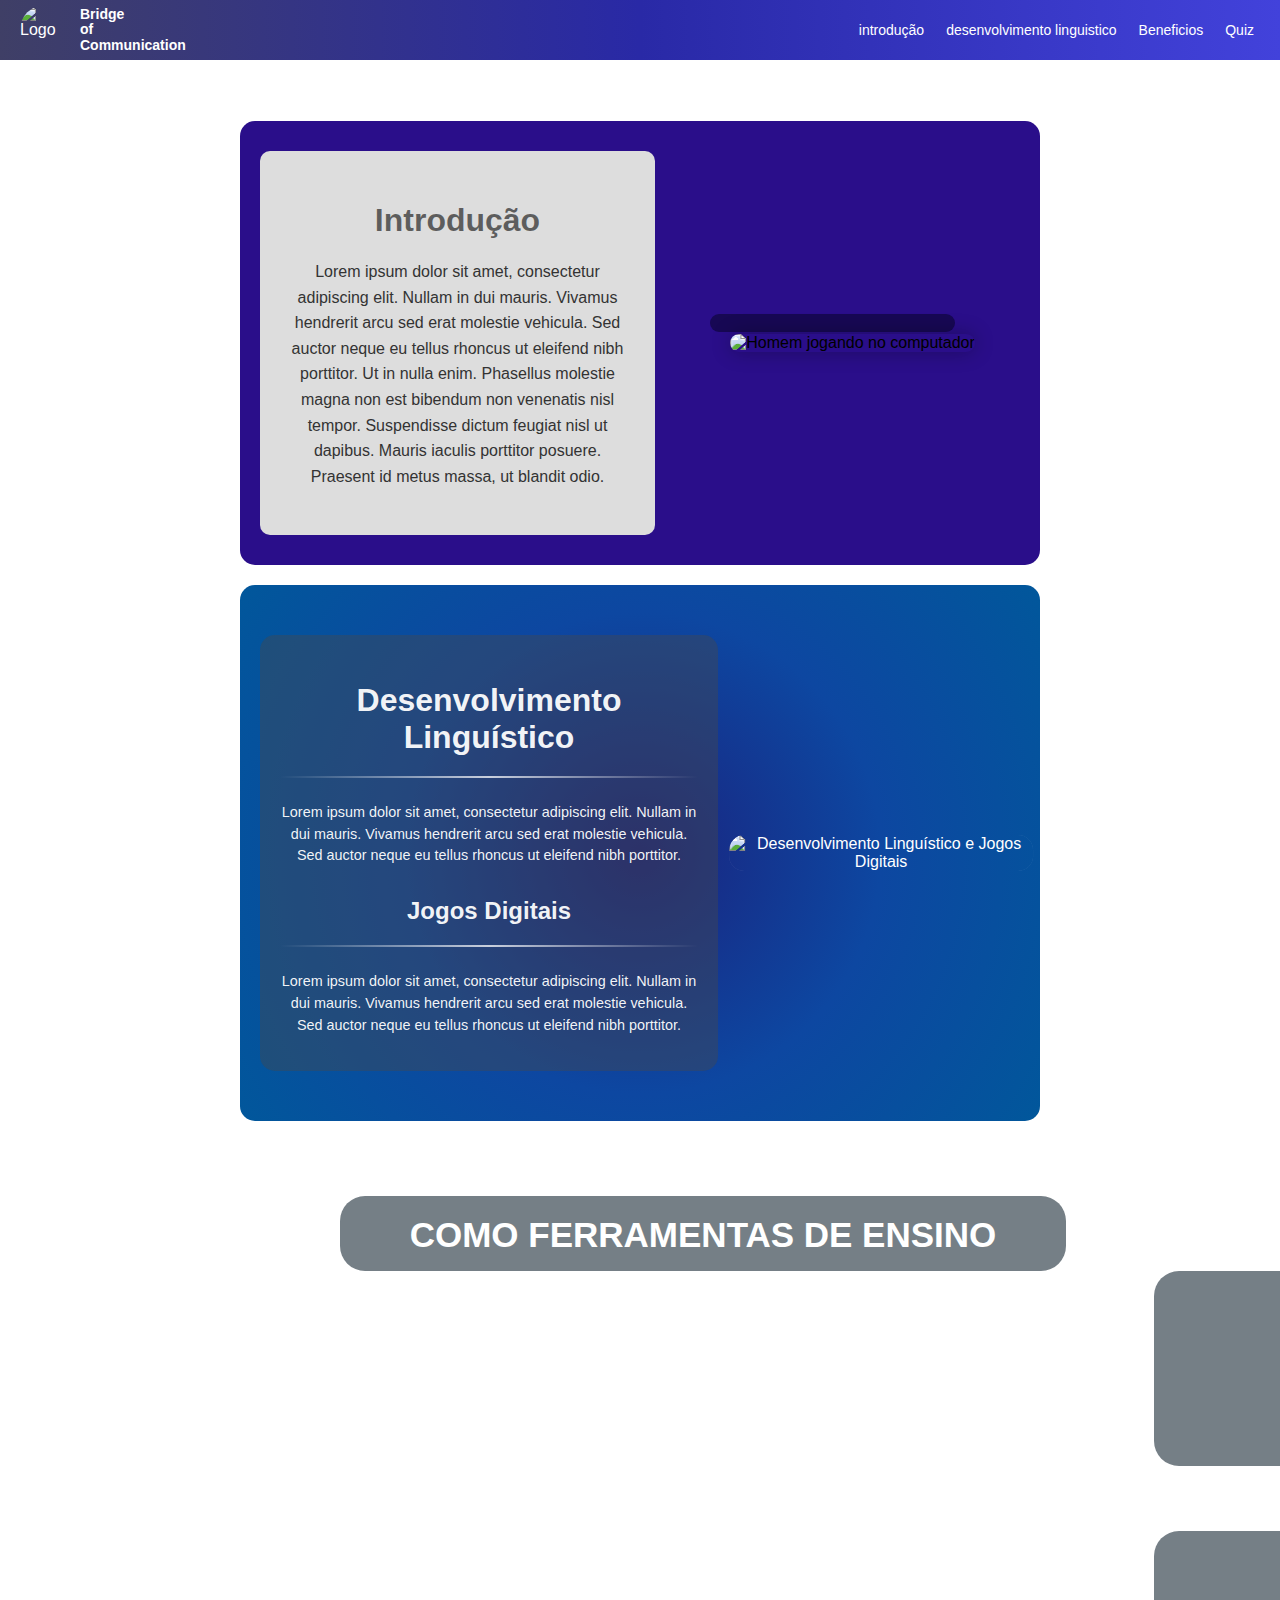
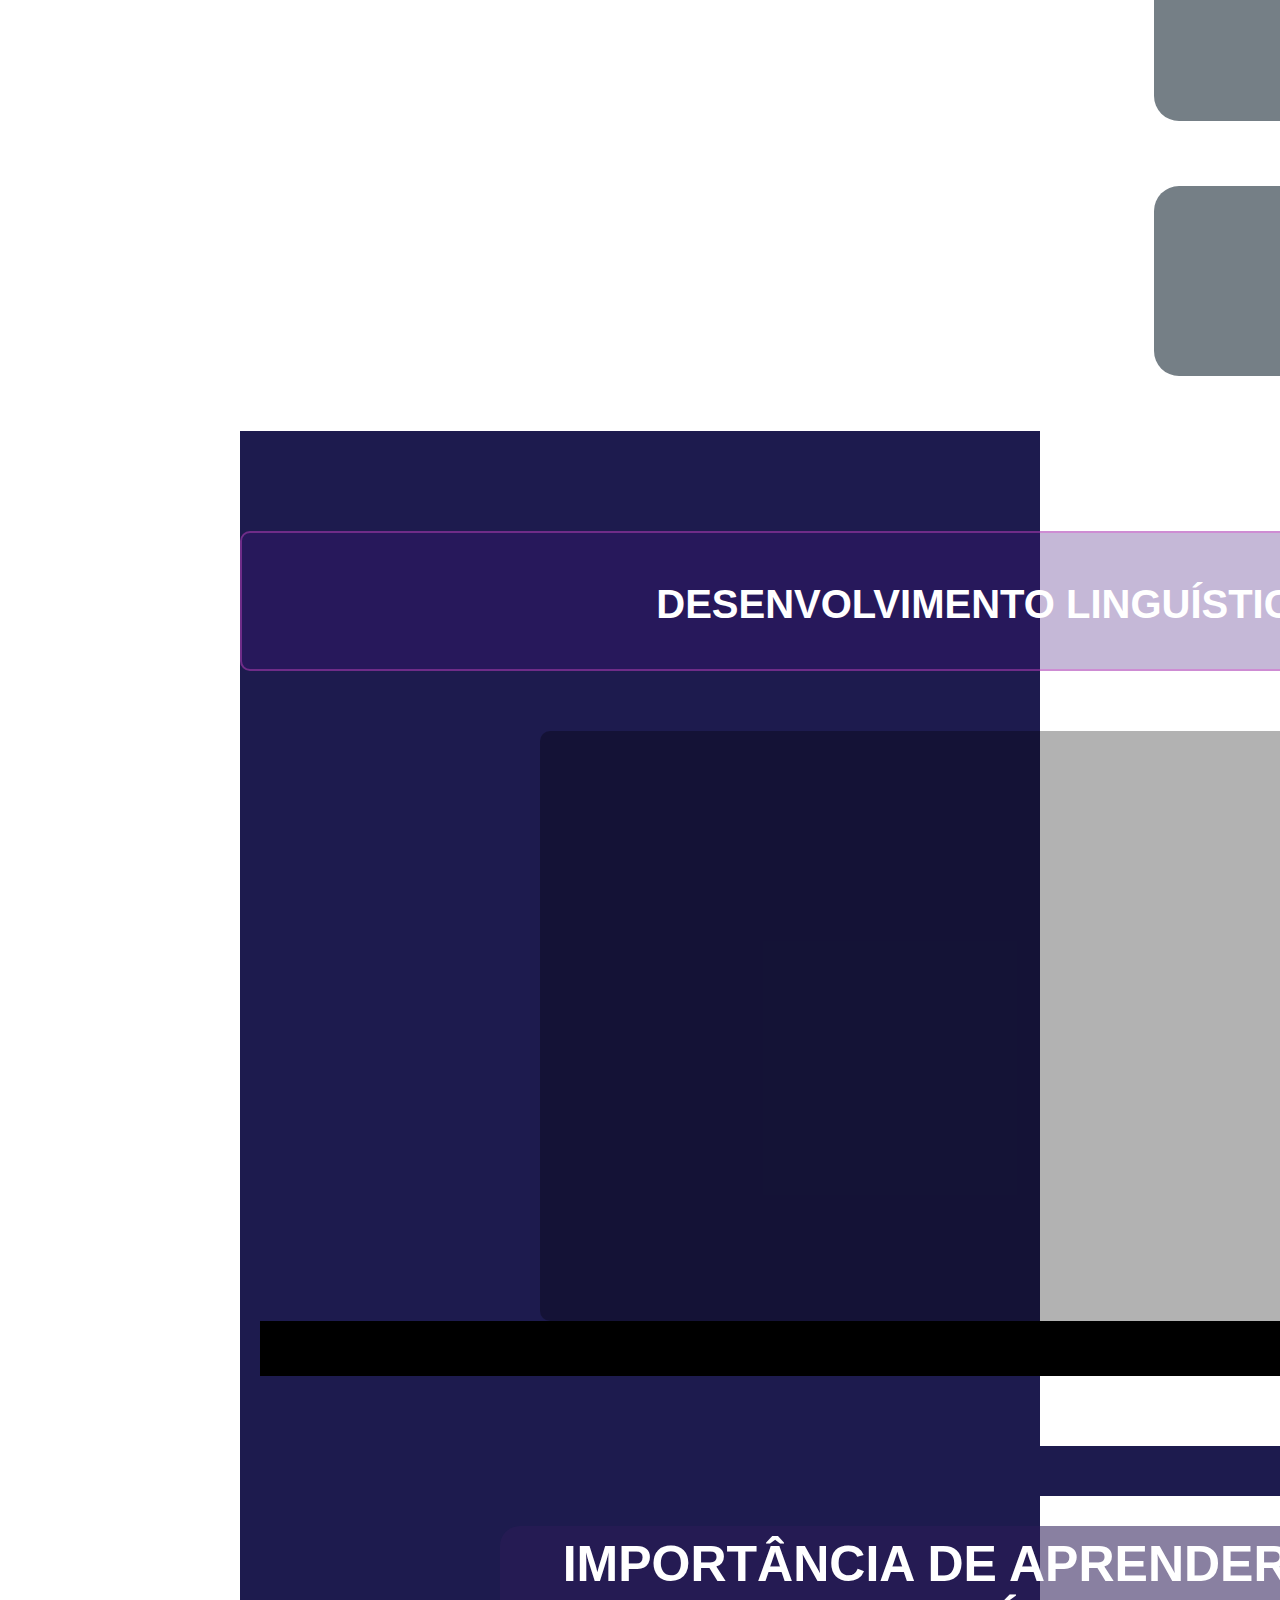
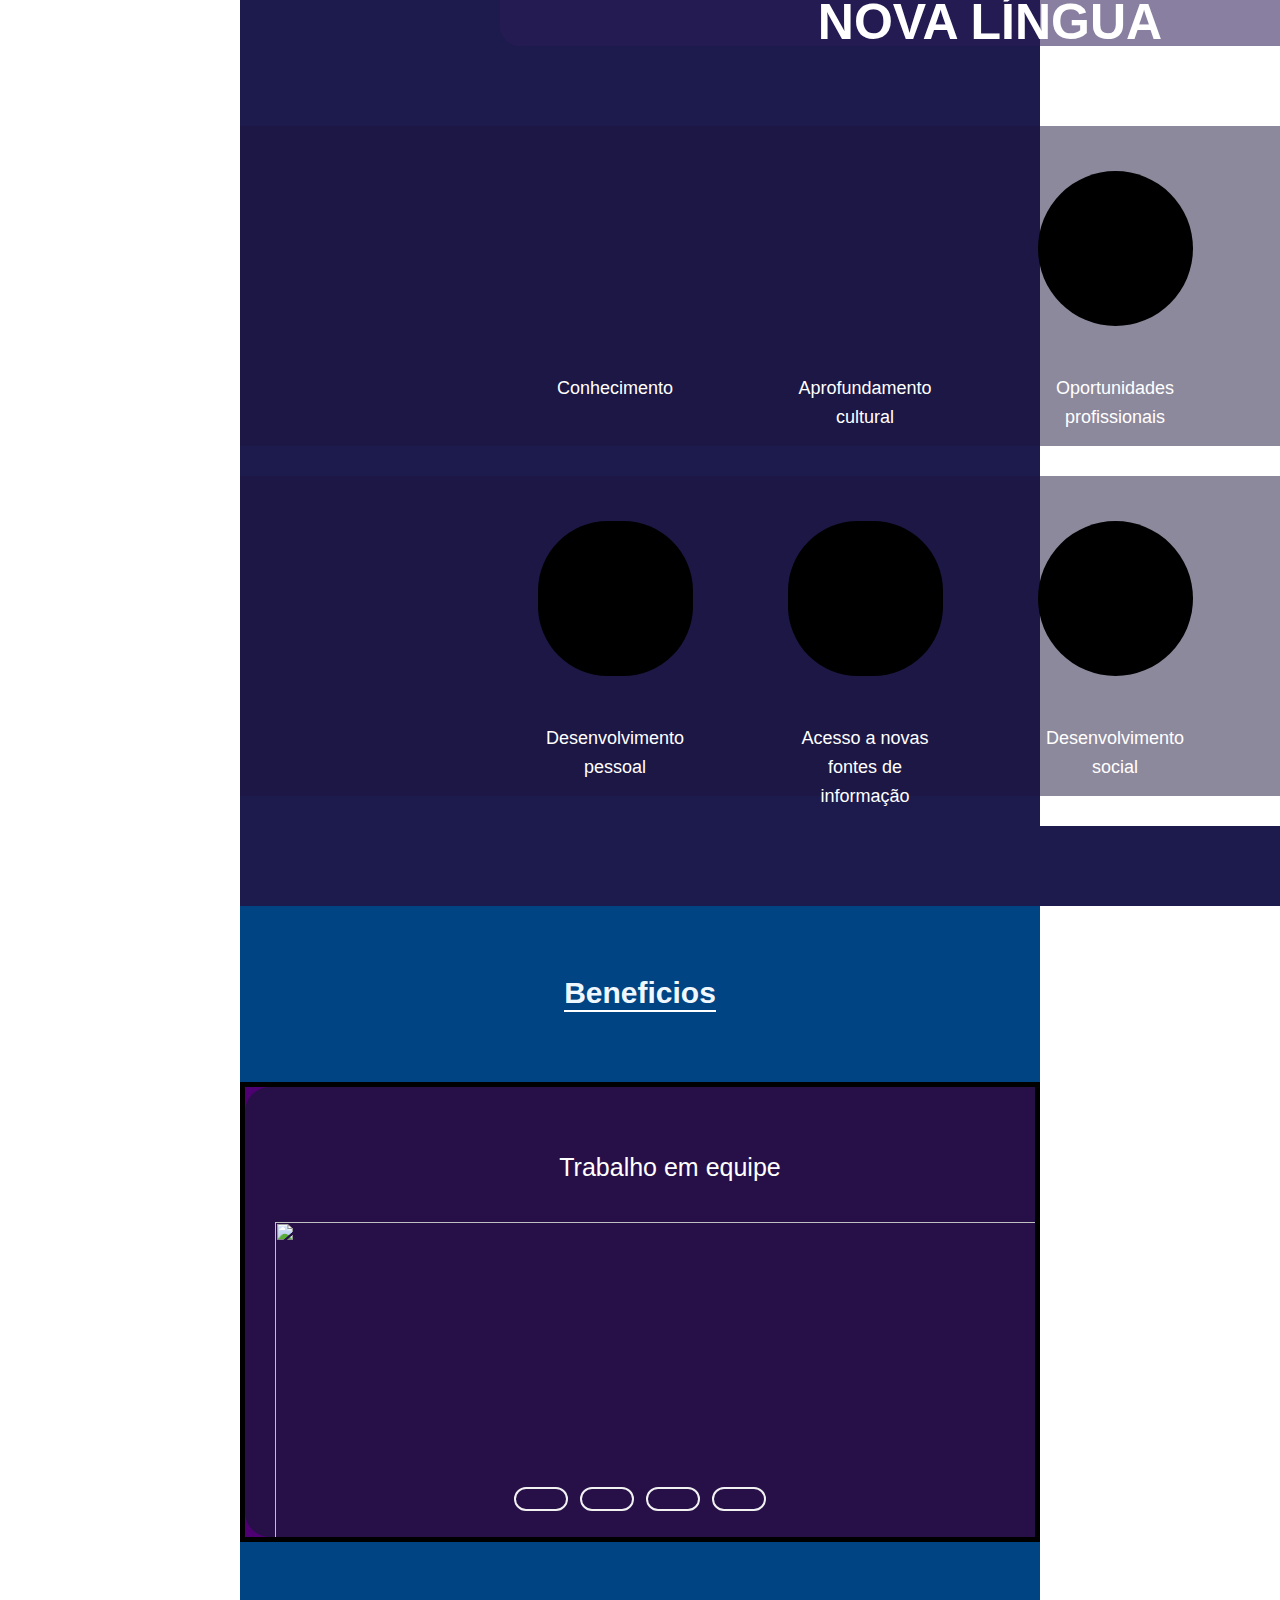
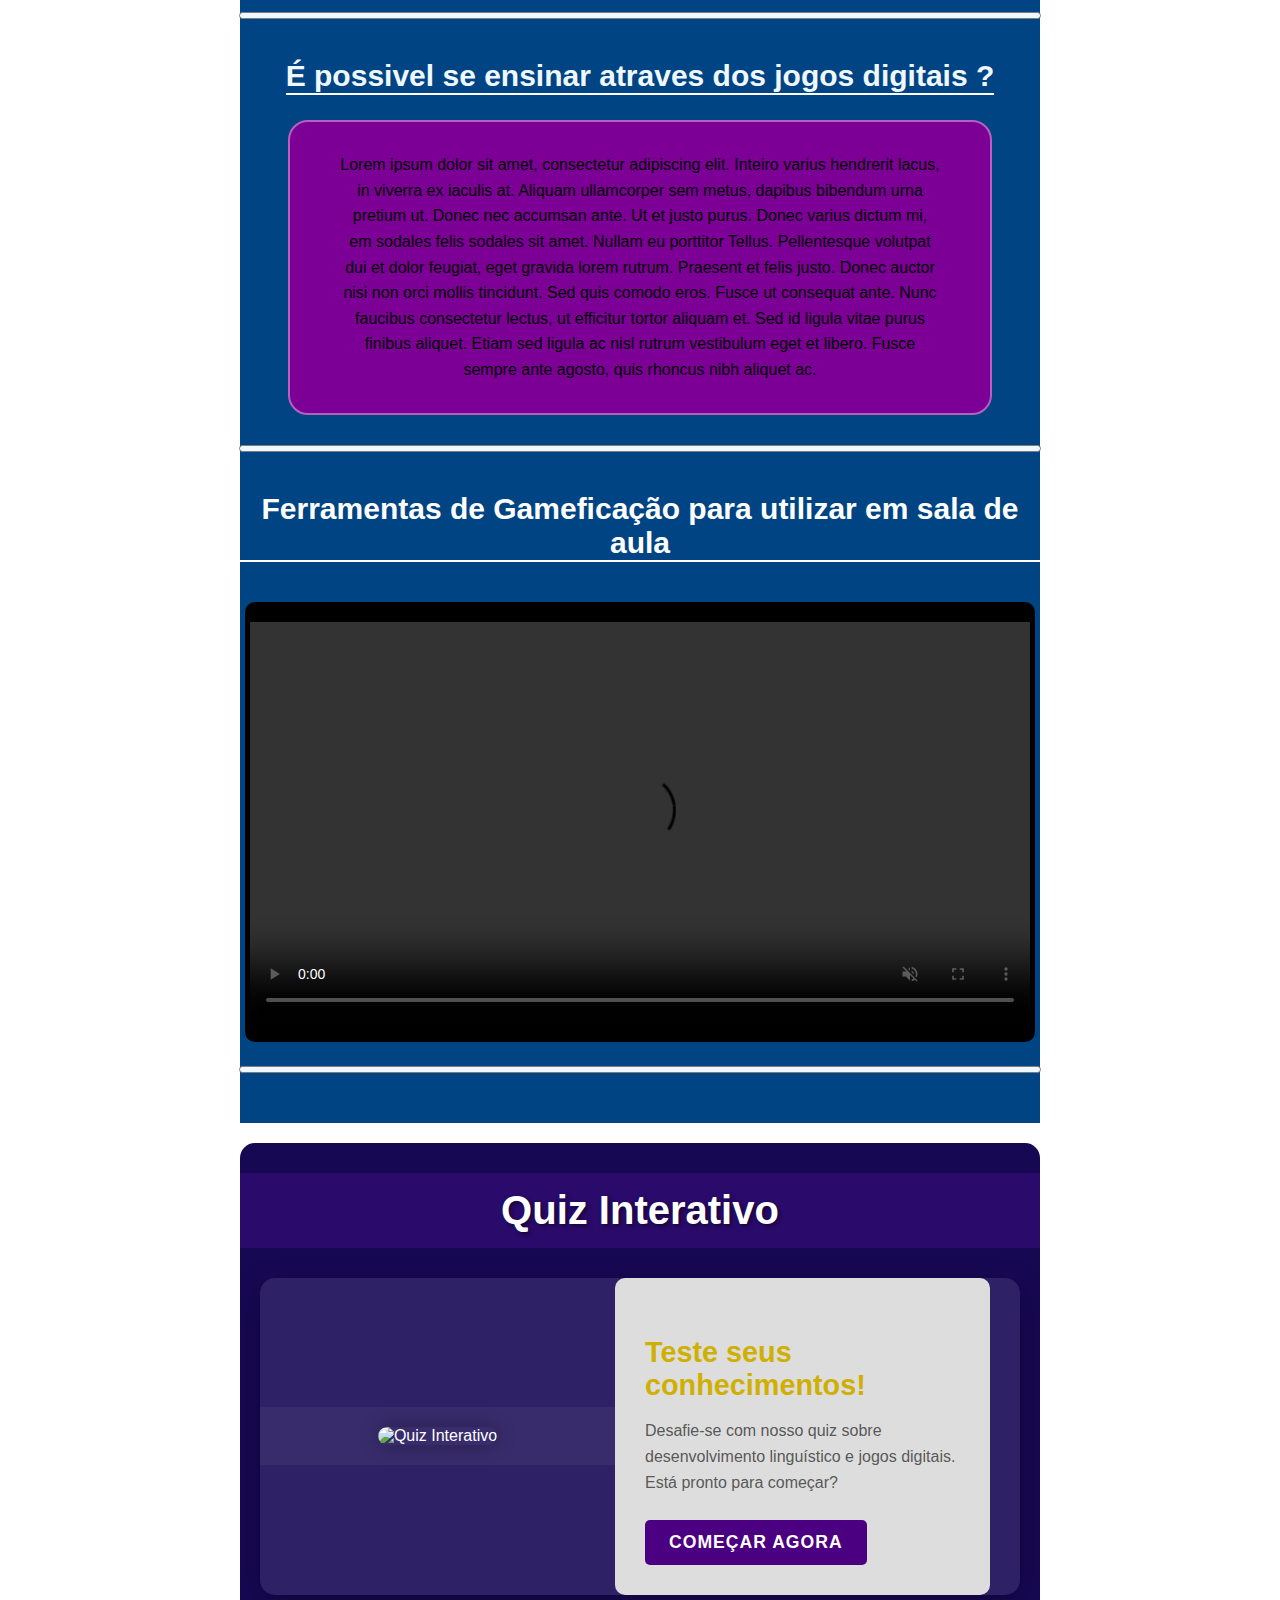
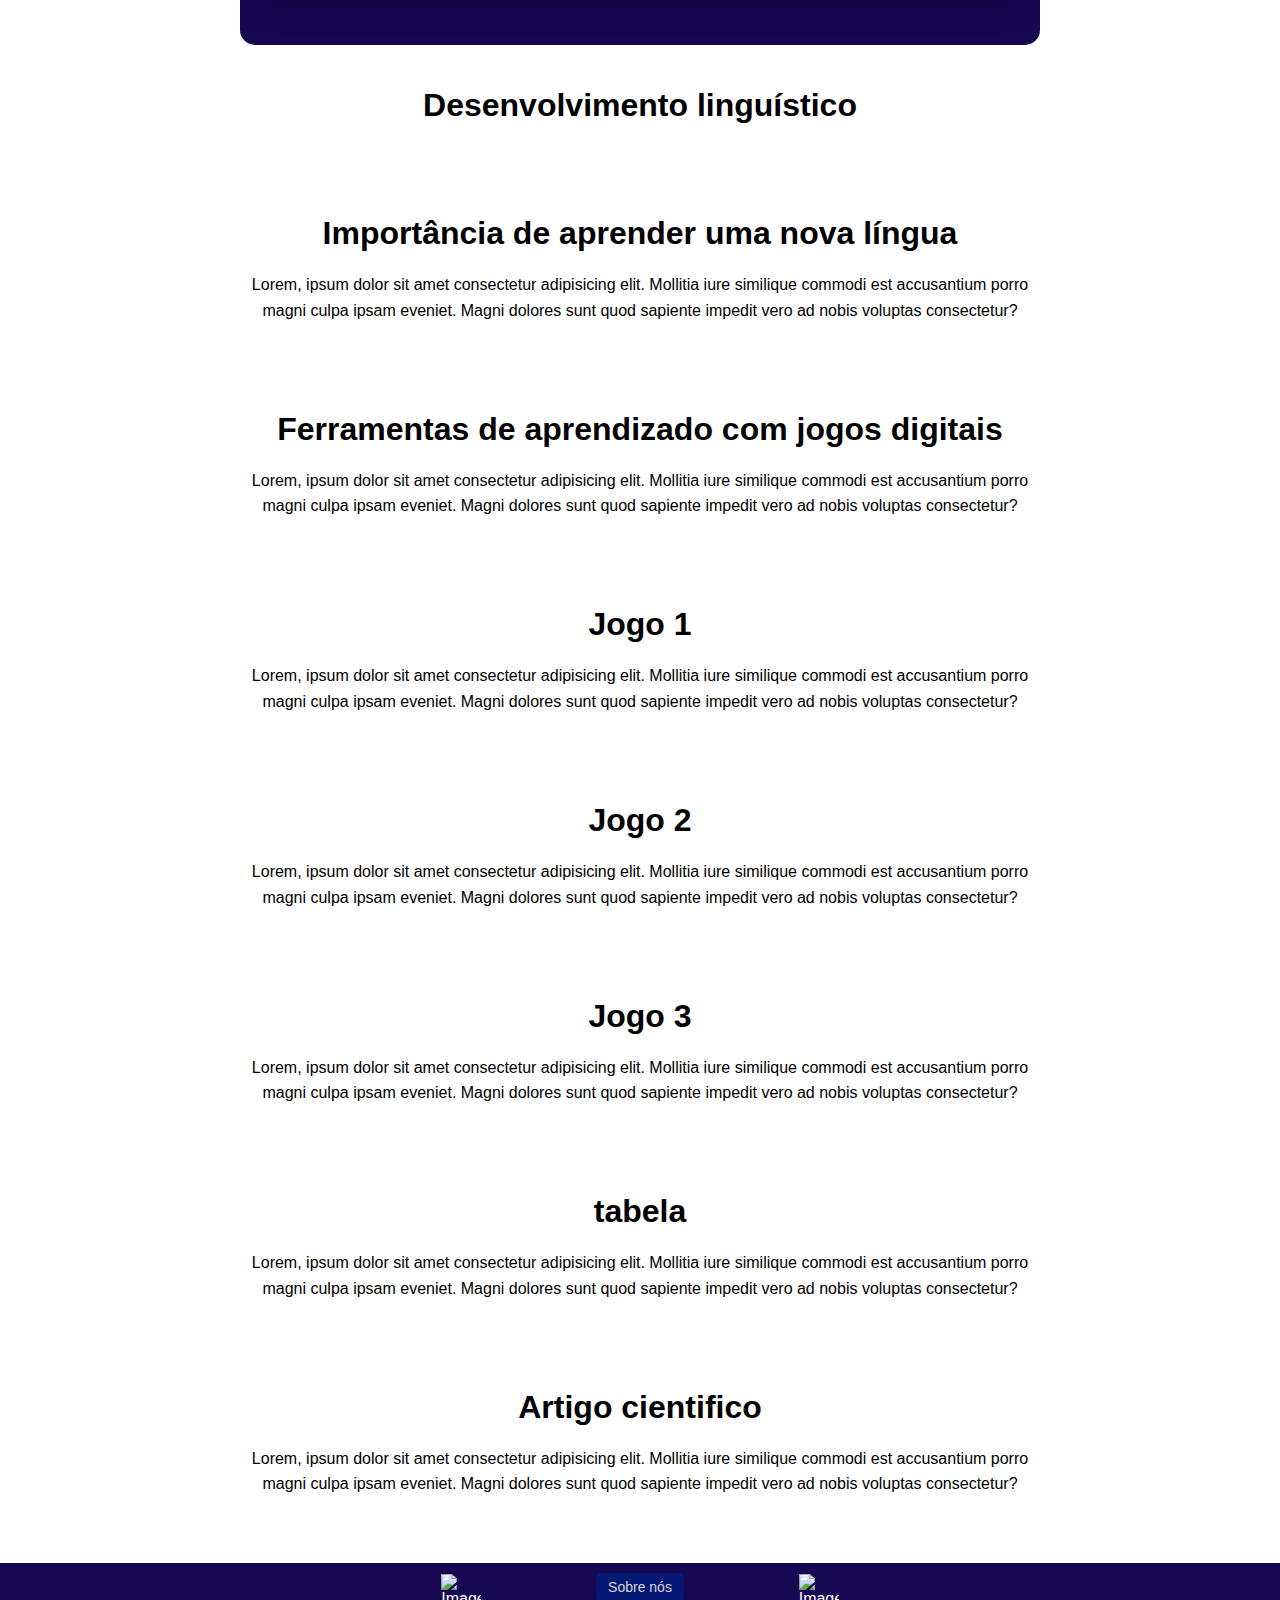
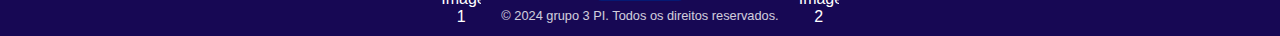
==== commit d72bd720: "as partes de nathy e ezequiel adicionadas" ====
--- a/site pi dvi/index.html
+++ b/site pi dvi/index.html
@@ -61,6 +61,76 @@
                 </div>
             </section>
 
+            <section id="ensino">
+                <div id="s1d1" class="s1">
+                 <h1>COMO FERRAMENTAS DE ENSINO</h1>
+                </div>
+                <div id="s1d2" class="s1">pipipipopopo1</div>
+                <div id="s1d3" class="s1">pipipipopopo2</div>
+                <div id="s1d4" class="s1">pipipipopopo3</div>
+             </section>
+         
+         
+             <section id="ling">
+                 <div id="s2d1" class="s2">
+                     <h1>
+                         DESENVOLVIMENTO LINGUÍSTICO
+                     </h1>
+                 </div>
+                 <div id="s2d2" class="s2">
+                     <div></div>
+                 </div>
+                 <div id="s2d3">
+         
+                 </div>
+             </section>
+             
+         
+             <section id="import">
+                <div id="s3d1" class="s3"></div>
+                <div id="s3d2" class="s3">
+                 <h1>IMPORTÂNCIA DE APRENDER UMA NOVA LÍNGUA</h1>
+                </div>
+         <div id="s3d3" class="s3">
+             <div id="d3d1"></div>
+             <div id="d3d2"></div>
+             <div id="d3d3"></div>
+             <div id="d3d4"></div>
+             <div id="d3d5">
+                 <p>Conhecimento</p>
+             </div>
+             <div id="d3d6">
+                 <p>Aprofundamento cultural</p>
+             </div>
+             <div id="d3d7">
+                <p>Oportunidades profissionais</p>
+             </div>
+             <div id="d3d8">
+                  <p>Facilidade da comunicação</p>
+              </div>
+             </div>
+         
+         <div id="s3d4" class="s3">
+             <div id="d4d1"></div>
+             <div id="d4d2"></div>
+             <div id="d4d3"></div>
+             <div id="d4d4"></div>
+             <div id="d4d5">
+                 <p>Desenvolvimento pessoal</p>
+                </div>
+               <div id="d4d6">
+                 <p>Acesso a novas fontes de informação</p>
+               </div>
+               <div id="d4d7">
+                  <p>Desenvolvimento social</p>
+               </div>
+               <div id="d4d8">
+                  <p>Benefícios para a saúde mental</p>
+               </div>
+             </div>
+             <div id="s3d5" class="s3"></div>
+             </section>
+
             <section class="topico">
                 <h1 style="border-bottom:  2px solid white; font-size: 30px;color: aliceblue;">Beneficios</h1>
             </section>
@@ -147,6 +217,40 @@
                 </div>
             </section>
 
+            <section id="desenvolvimentoling">
+                <h1>Desenvolvimento linguístico</h1>
+            </section>
+
+            <section id="novalingua">
+                <h1>Importância de aprender uma nova língua</h1>
+                <p>Lorem, ipsum dolor sit amet consectetur adipisicing elit. Mollitia iure similique commodi est accusantium porro magni culpa ipsam eveniet. Magni dolores sunt quod sapiente impedit vero ad nobis voluptas consectetur?</p>
+            </section>
+
+            <section id="jogosdig">
+                <h1>Ferramentas de aprendizado com jogos digitais</h1>
+                <p>Lorem, ipsum dolor sit amet consectetur adipisicing elit. Mollitia iure similique commodi est accusantium porro magni culpa ipsam eveniet. Magni dolores sunt quod sapiente impedit vero ad nobis voluptas consectetur?</p>
+            </section>
+            <section id="jogosdig01">
+                <h1>Jogo 1</h1>
+                <p>Lorem, ipsum dolor sit amet consectetur adipisicing elit. Mollitia iure similique commodi est accusantium porro magni culpa ipsam eveniet. Magni dolores sunt quod sapiente impedit vero ad nobis voluptas consectetur?</p>
+            </section>
+            <section id="jogosdig02">
+                <h1>Jogo 2</h1>
+                <p>Lorem, ipsum dolor sit amet consectetur adipisicing elit. Mollitia iure similique commodi est accusantium porro magni culpa ipsam eveniet. Magni dolores sunt quod sapiente impedit vero ad nobis voluptas consectetur?</p>
+            </section>
+            <section id="jogosdig03">
+                <h1>Jogo 3</h1>
+                <p>Lorem, ipsum dolor sit amet consectetur adipisicing elit. Mollitia iure similique commodi est accusantium porro magni culpa ipsam eveniet. Magni dolores sunt quod sapiente impedit vero ad nobis voluptas consectetur?</p>
+            </section>
+            <section id="tabelinha">
+                <h1>tabela</h1>
+                <p>Lorem, ipsum dolor sit amet consectetur adipisicing elit. Mollitia iure similique commodi est accusantium porro magni culpa ipsam eveniet. Magni dolores sunt quod sapiente impedit vero ad nobis voluptas consectetur?</p>
+            </section>
+            <section id="artigo cientifico">
+                <h1>Artigo cientifico</h1>
+                <p>Lorem, ipsum dolor sit amet consectetur adipisicing elit. Mollitia iure similique commodi est accusantium porro magni culpa ipsam eveniet. Magni dolores sunt quod sapiente impedit vero ad nobis voluptas consectetur?</p>
+            </section>
+
         </main>
 
         <footer>
--- a/site pi dvi/styles/styles.css
+++ b/site pi dvi/styles/styles.css
@@ -536,6 +536,332 @@
     box-shadow: 0 0 20px rgba(255, 255, 255, 0.445);
 }
 
+#ensino{
+
+    display: grid;
+    grid-template-columns: 864px 50px 505px;
+    grid-template-rows: 150px 260px 255px 255px;
+    background-image: url('/imagens/img1.png');
+    background-size: contain;
+    
+}
+#s1d1{
+display: grid;
+grid-column: 1/1;
+grid-row: 1/1;
+margin-top: 75px;
+margin-right: 38px;
+margin-bottom: 0px;
+margin-left: 100px;
+justify-items: center;
+align-content: center;
+}
+#s1d1 h1{
+    font-size: 35px;
+}
+#s1d2{
+    display: grid;
+    grid-column: 3/3;
+    grid-row: 2/2;
+    margin-bottom: 65px;
+    margin-right: 25px;
+}
+#s1d3{
+    display: grid;
+    grid-column: 3/3;
+    grid-row: 3/3;
+    margin-bottom: 65px;
+    margin-right: 25px;
+}
+#s1d4{
+    display: grid;
+    grid-column: 3/3;
+    grid-row: 4/4;
+    margin-right: 25px;
+    margin-bottom: 65px;
+}
+.s1{
+    background-color:rgba(9, 27, 39, 0.56);
+    padding: 30px;
+    border-radius: 25px;
+    color: white;
+    
+}
+
+#ling{
+    display: grid;
+    grid-template-columns: 280px 940px 280px;
+    grid-template-rows: 230px 600px 75px;
+    background-image: url(/imagens/img2.png);
+    background-color: rgba(29, 27, 78, 1);
+    background-size: contain;
+
+    
+}
+#s2d1{
+    background-color: rgba(64, 21, 124, 0.3);
+    padding: 10px;
+    margin: 40px 0px;
+    display: grid;
+    grid-row: 1/1;
+    grid-column: 1/4;
+    margin-bottom: 50px;
+    border: 2px solid rgba(220, 76, 206, 0.4);
+    justify-items: center;
+    align-content: center;
+}
+#s2d1 h1{
+    font-size: 40px;
+
+}
+#s2d2{
+    background-color: rgba(0, 0, 0, 0.3);
+    padding: 15px;
+    margin: 10px 20px;
+    display: grid;
+    grid-column: 2/3;
+    grid-row: 2/3;
+    margin-bottom: 0px;
+    background-size: contain;
+}
+#s2d2 div{
+    margin: 60px;
+    background-image: url(/imagens/img2.png);
+    background-size: contain;
+    margin-top: 5px;
+}
+#s2d3{
+    background-color: black;
+    padding: 20px;
+    margin: 20px;
+    display: grid;
+    grid-column: 1/4;
+    grid-row: 3/3;
+    margin-top: 0px;
+}
+
+.s2{
+    border-radius: 10px;
+    color: white;
+}
+
+#import{
+    display: grid;
+    grid-template-columns: 200px 275px 275px 275px 275px 200px;
+    grid-template-rows: 50px 230px 350px 350px 80px ;
+    background-color: rgba(29, 27, 78, 1);
+    background-image: url(/imagens/img4.png);
+}
+
+#s3d1{
+    background-color:rgba(29, 27, 78, 1);
+    padding: 10px;
+    padding-top: 0px;
+    margin: 0px;
+    display: grid;
+    grid-column: 1/7;
+    grid-row: 1/1;
+}
+#s3d2{
+    background-color: rgba(44, 28, 87, 0.56);
+    padding: 10px;
+    display: grid;
+    grid-column: 2/6;
+    grid-row: 2/2; 
+    margin: 30px 60px;
+    margin-bottom: 80px;
+    border-radius: 20px;
+    justify-items: center;
+    align-content: center;
+    text-align: center;
+   color: white;
+    font-size: 25px;
+}
+#s3d3{
+    background-color:rgba(28, 20, 57, 0.5);
+    padding: 15px 250px;
+    margin:0px;
+    display: grid;
+    grid-column: 1/7;
+    grid-row: 3/4;
+    margin-bottom: 30px;
+    grid-template-columns: 215px 215px 215px 215px;
+    grid-template-rows: 215px 200px;
+    justify-content: space-around;
+}
+#d3d1{
+    background-color: rgb(255, 0, 0, );
+    background-image: url(/imagens/img5.png);
+    margin:30px;
+    border-radius:70px;
+    background-size: contain;
+
+}
+#d3d2{
+    margin:30px;
+    border-radius:70px;
+    background-image: url(/imagens/img6.png);
+    background-size: contain;
+
+}
+#d3d3{
+    background-color: black;
+    margin:30px;
+    border-radius: 100px;
+    background-image: url(/imagens/img7.png);
+    background-size: contain;
+}
+#d3d4{
+    background-color: black;
+    margin:30px;
+    border-radius:70px;
+    background-size: contain;
+}
+#d3d5{
+   
+    margin:30px;
+    margin-top: 0px;
+    margin-bottom: 150px;
+}
+#d3d5 p{
+    color: white;
+    display: flex;
+    justify-content: center;
+    font-size: 18px;
+}
+#d3d6{
+    margin:30px;
+    margin-top: 0px;
+    margin-bottom: 150px;
+}
+#d3d6 p{
+    color: white;
+    display: flex;
+    justify-content: center;
+    font-size: 18px;
+    text-align: center;
+}
+#d3d7{
+    margin:30px;
+    margin-top: 0px;
+    margin-bottom: 150px;
+}
+#d3d7 p{
+    color: white;
+    display: flex;
+    justify-content: center;
+    font-size: 18px;
+    text-align: center;
+}
+#d3d8{
+    margin:30px;
+    margin-top: 0px;
+    margin-bottom: 150px;
+    text-align: center;
+}
+#d3d8 p{
+    color: white;
+    display: flex;
+    justify-content: center;
+    font-size: 18px;
+}
+#s3d4{ 
+    background-color:rgba(28, 20, 57, 0.5);
+    padding: 15px 250px;
+    margin:0px;
+    display: grid;
+    grid-column: 1/7;
+    grid-row: 4/5;
+    margin-bottom: 30px;
+    grid-template-columns: 215px 215px 215px 215px;
+    grid-template-rows: 215px 200px;
+    justify-content: space-around;
+}
+#d4d1{
+    background-color: black;
+    margin:30px;
+    border-radius:70px;
+    background-size: contain;
+
+}
+#d4d2{
+    background-color: black;
+    margin:30px;
+    border-radius:70px;
+    background-size: contain;
+
+}
+#d4d3{
+    background-color: black;
+    margin:30px;
+    border-radius: 100px;
+    background-size: contain;
+}
+#d4d4{
+    background-color: black;
+    margin:30px;
+    border-radius:70px;
+    background-size: contain;
+}
+#d4d5{
+   
+    margin:30px;
+    margin-top: 0px;
+    margin-bottom: 150px;
+}
+#d4d5 p{
+    color: white;
+    display: flex;
+    justify-content: center;
+    font-size: 18px;
+}
+#d4d6{
+    margin:30px;
+    margin-top: 0px;
+    margin-bottom: 150px;
+}
+#d4d6 p{
+    color: white;
+    display: flex;
+    justify-content: center;
+    font-size: 18px;
+    text-align: center;
+}
+#d4d7{
+    margin:30px;
+    margin-top: 0px;
+    margin-bottom: 150px;
+}
+#d4d7 p{
+    color: white;
+    display: flex;
+    justify-content: center;
+    font-size: 18px;
+    text-align: center;
+}
+#d4d8{
+    margin:30px;
+    margin-top: 0px;
+    margin-bottom: 150px;
+    text-align: center;
+}
+#d4d8 p{
+    color: white;
+    display: flex;
+    justify-content: center;
+    font-size: 18px;
+}
+
+#s3d5{
+    background-color:rgba(29, 27, 78, 1);
+    padding: 10px;
+    margin: 0px;
+    display: grid;
+    grid-column: 1/7;
+    grid-row: 5/6;
+}
+
+
 #quiz {
     background-color: #170854;
     color: white;
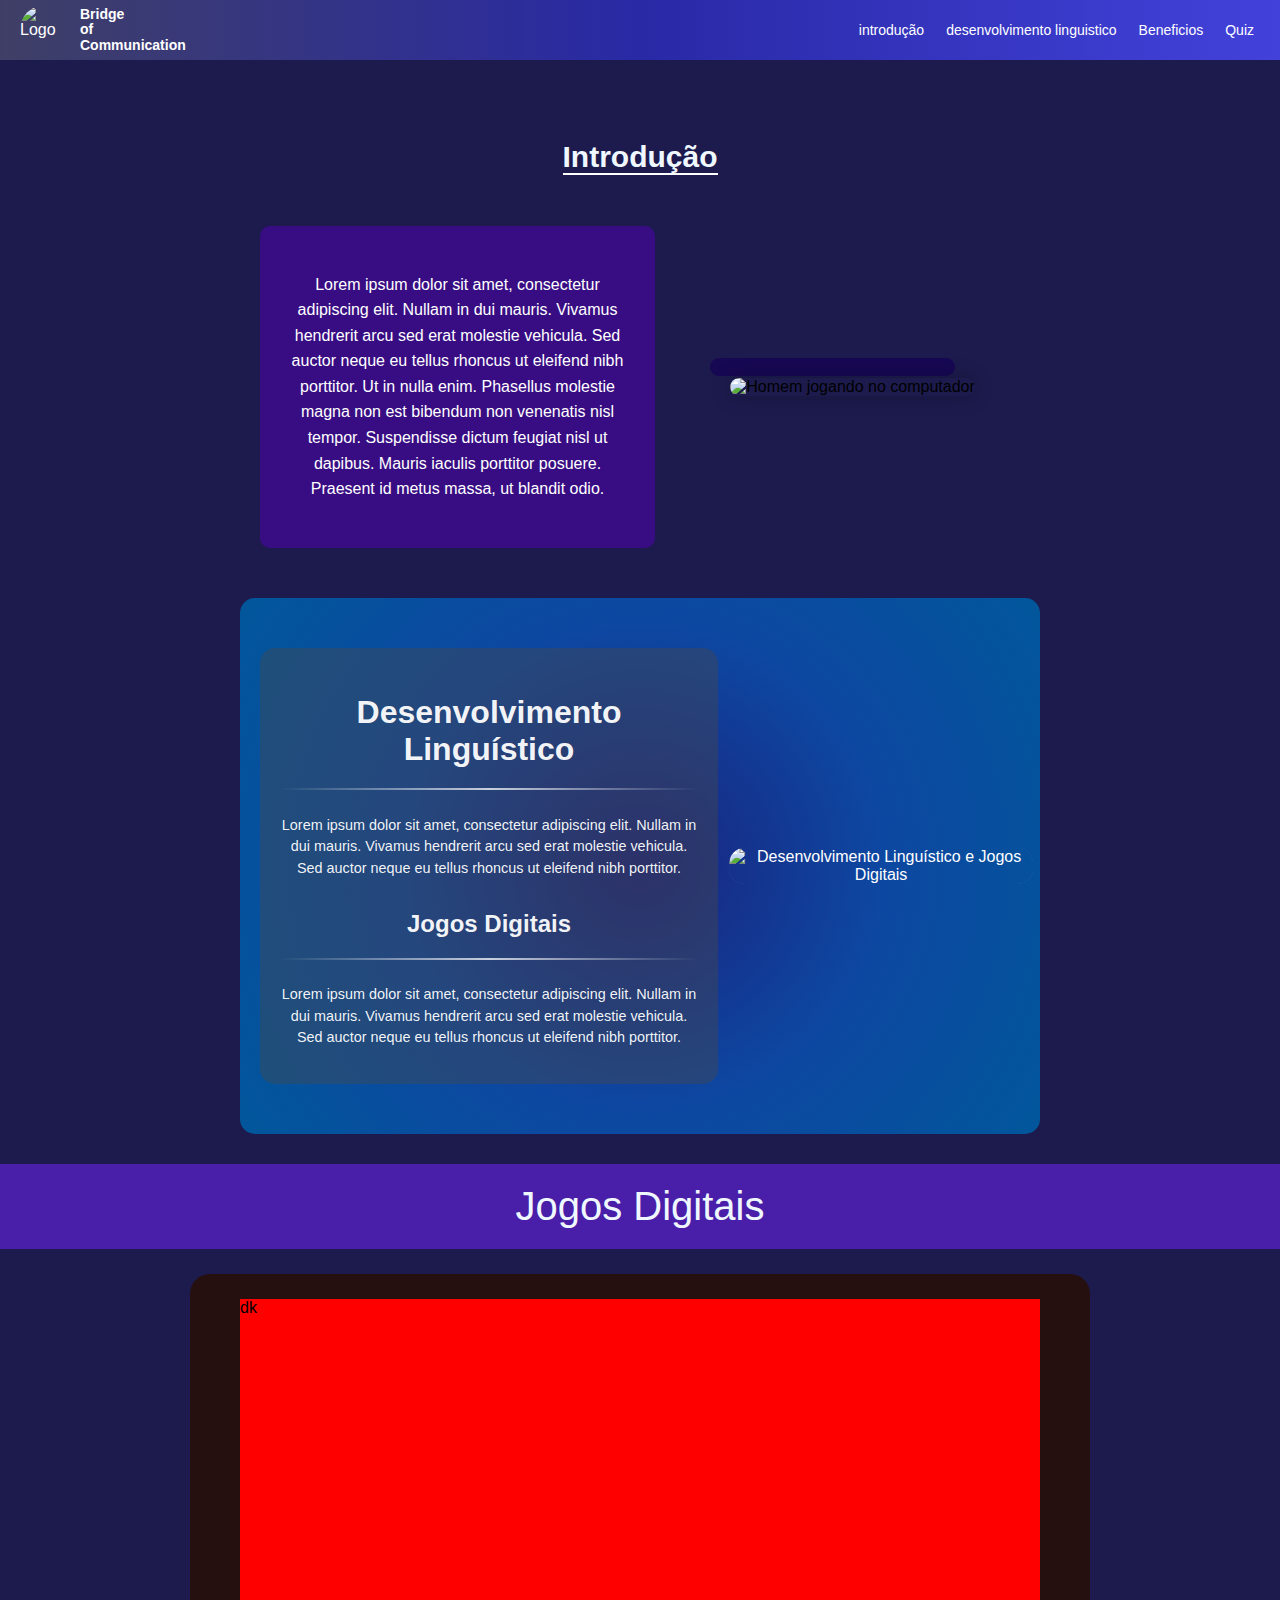
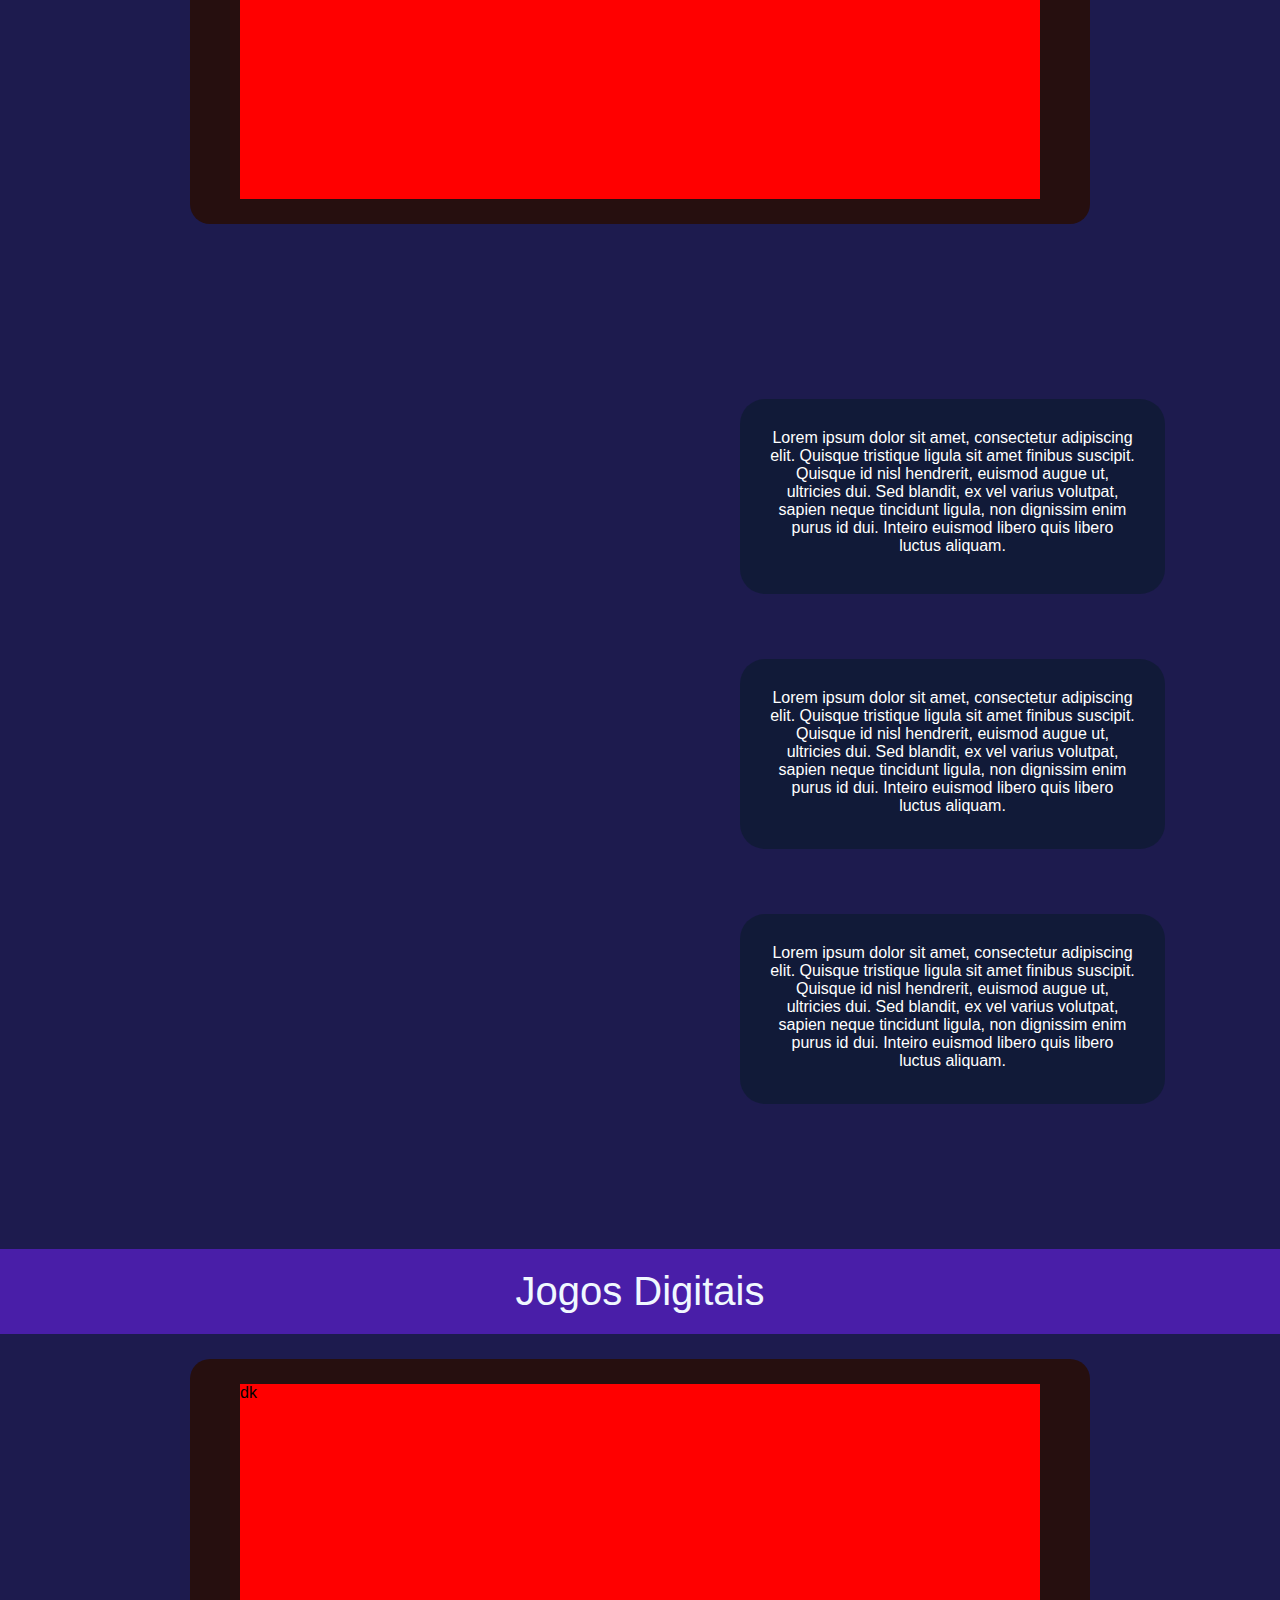
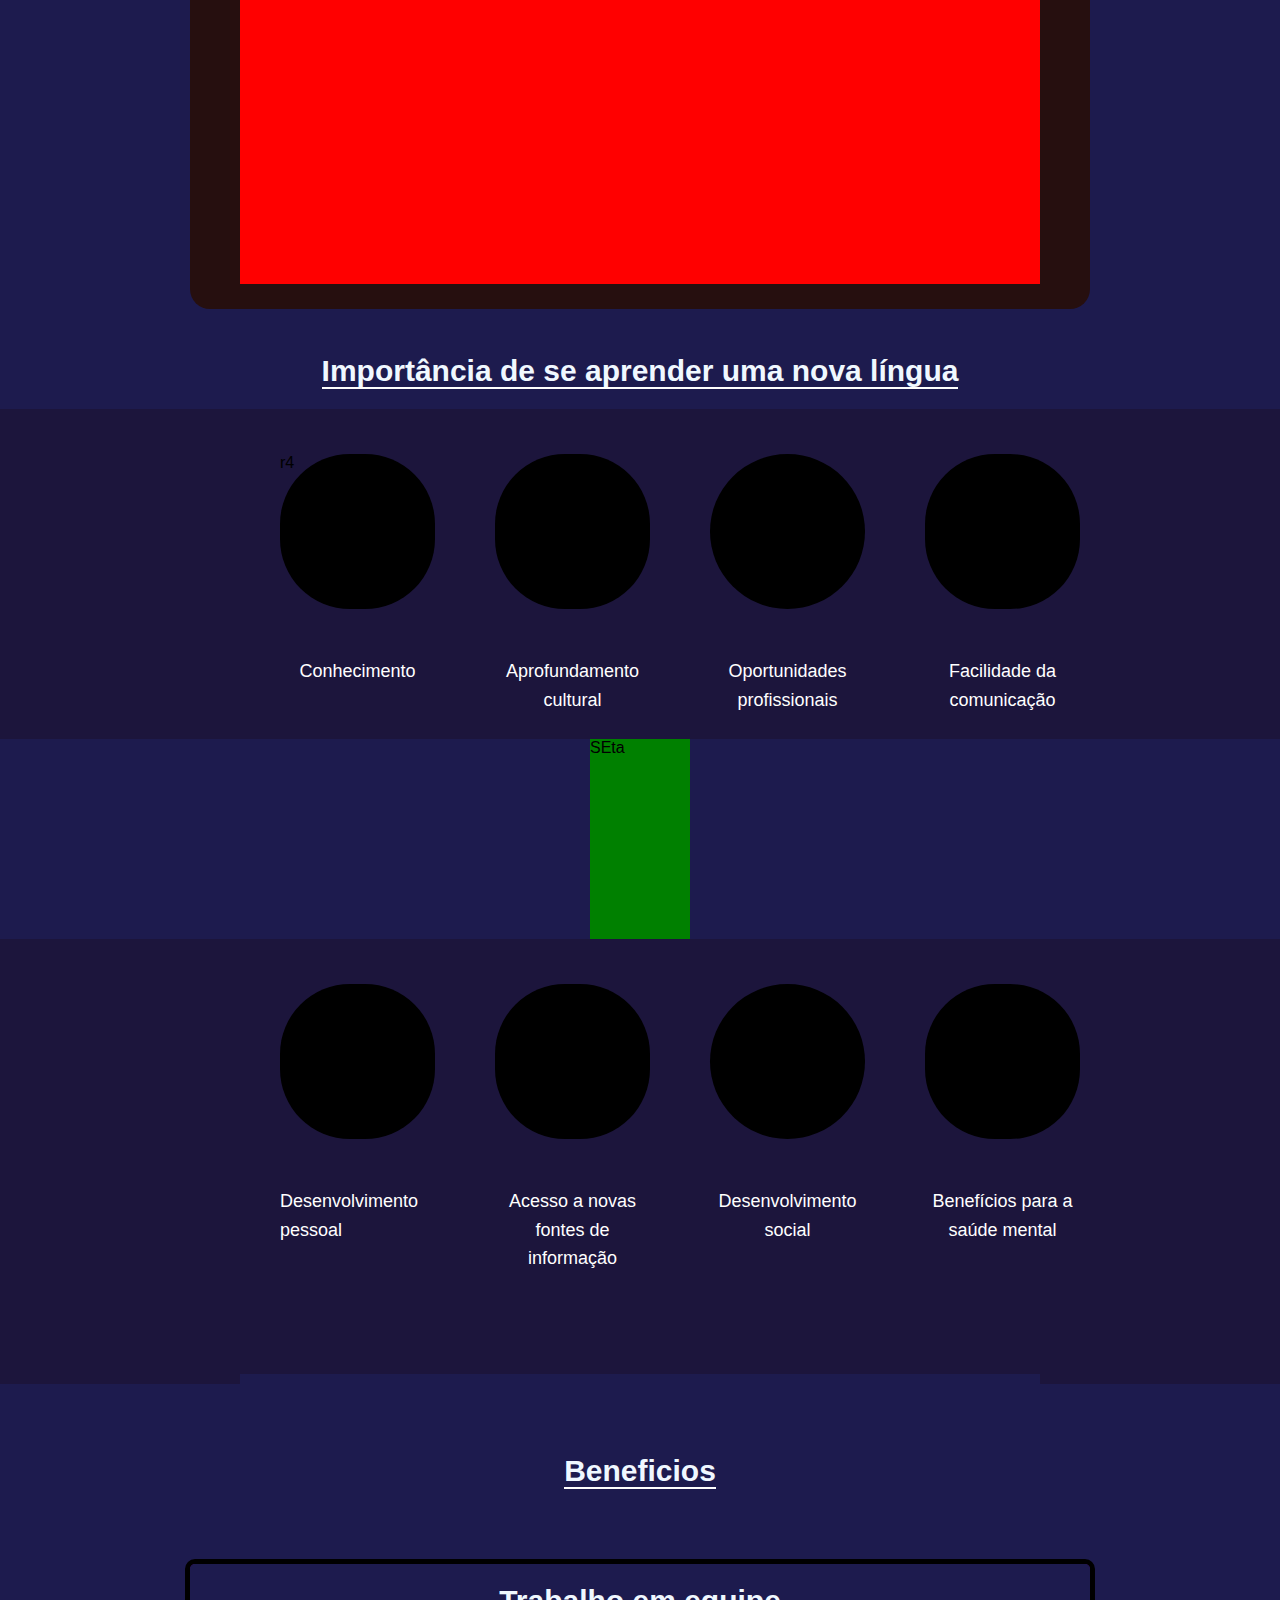
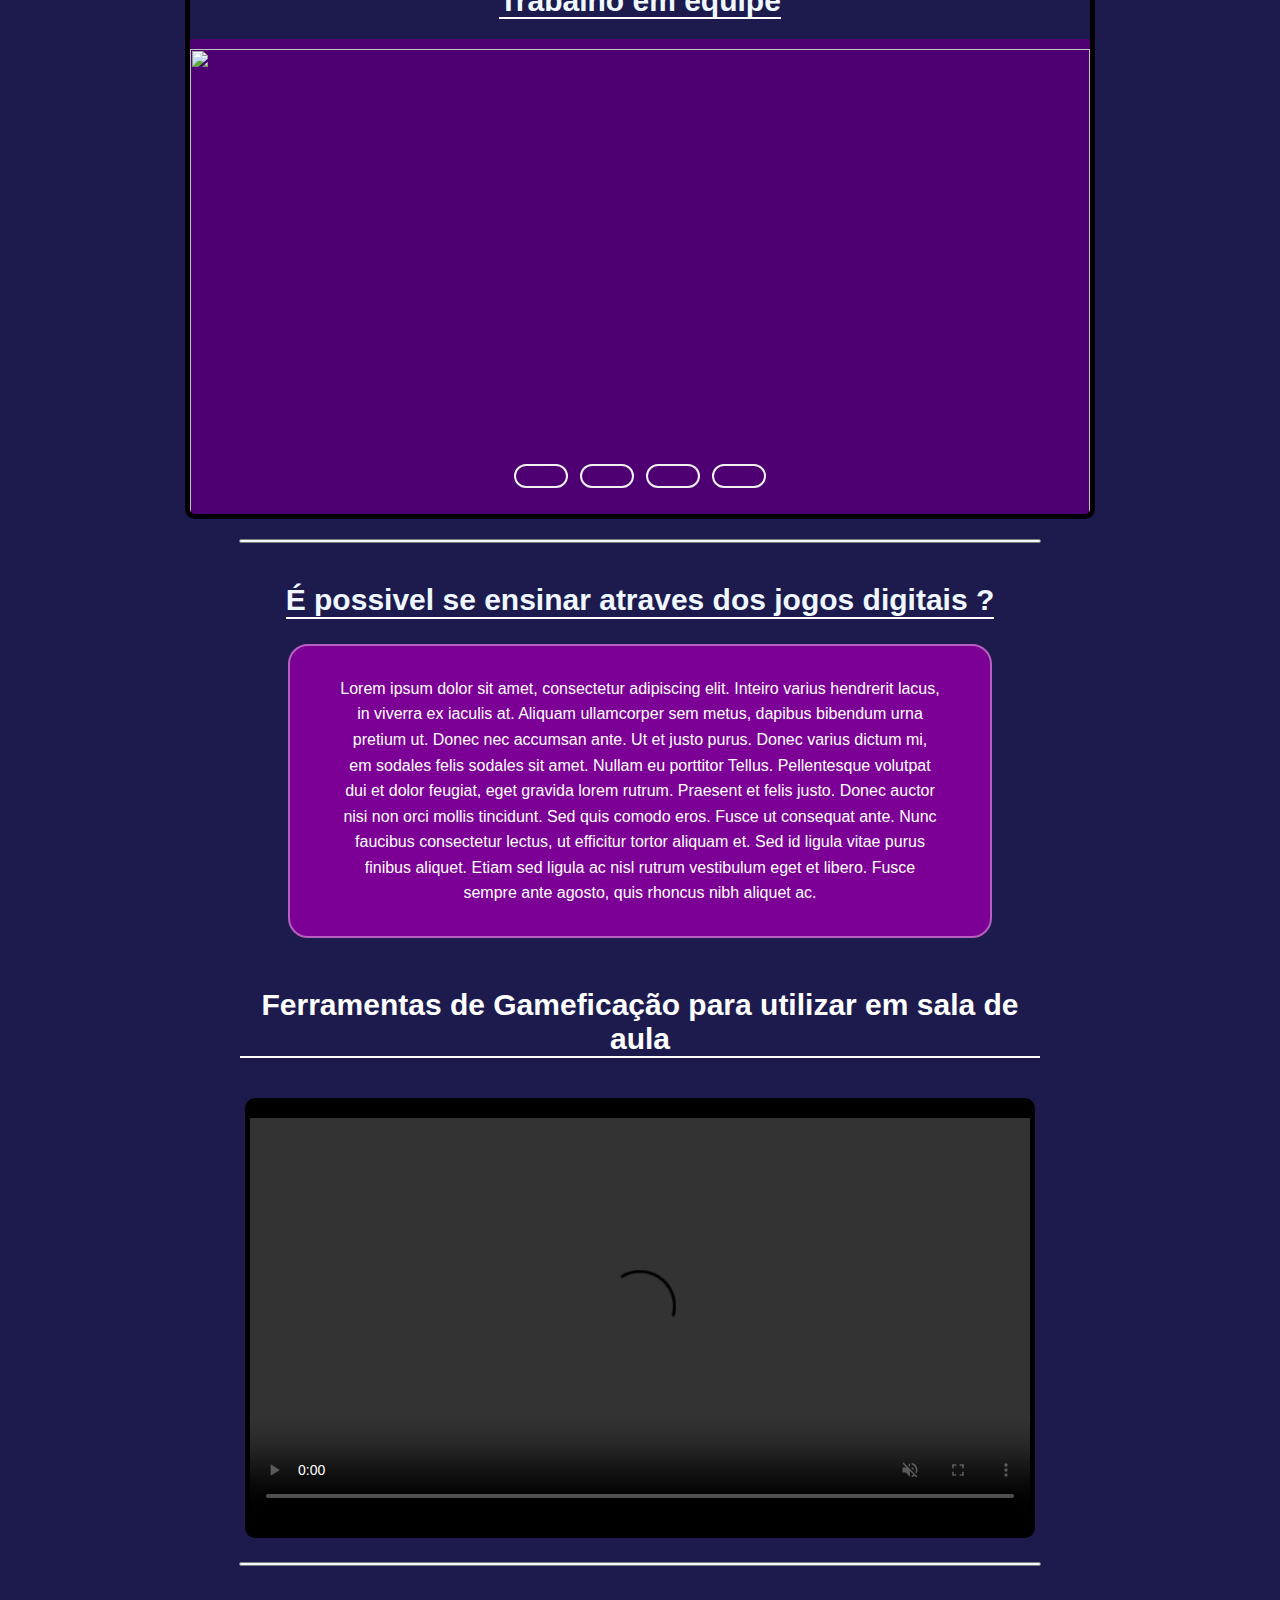
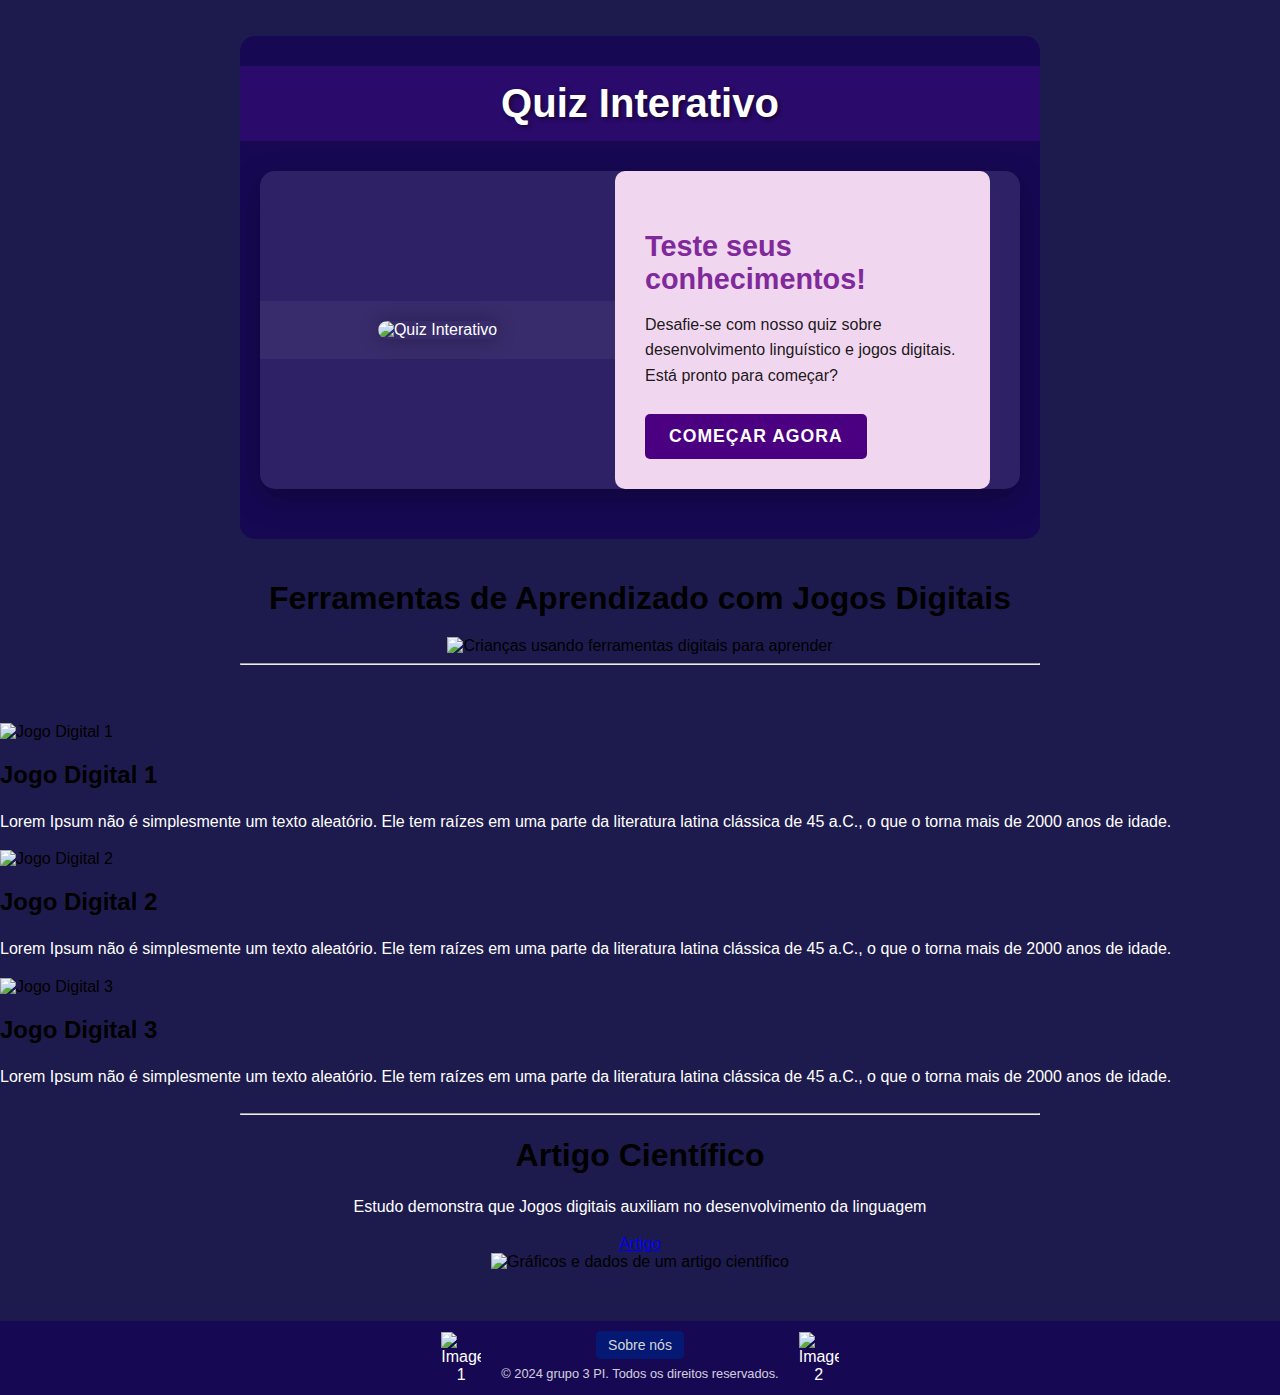
==== commit 744ff3d4: "Coloquei a parte do João, adicionei e eajustei a parte das ferramentas e jogos 1,2,3. Também coloque" ====
--- a/site pi dvi/index.html
+++ b/site pi dvi/index.html
@@ -25,12 +25,18 @@
                 </ul>
             </nav>
         </header>
-
+        <div class="portifolio">
+            <div class="img-portifolio"></div>
+            
+        </div>
         <main>
+            <div class="topico">
+                <h1 style="border-bottom:  2px solid white; font-size: 30px;color: aliceblue;">Introdução</h1>
+            </div>
             <section id="introducao" class="purple-background">
                 <div class="content-wrapper">
                     <div class="text-content">
-                        <h1>Introdução</h1>
+                        
                         <p>Lorem ipsum dolor sit amet, consectetur adipiscing elit. Nullam in dui mauris. Vivamus hendrerit arcu sed erat molestie vehicula. Sed auctor neque eu tellus rhoncus ut eleifend nibh porttitor. Ut in nulla enim. Phasellus molestie magna non est bibendum non venenatis nisl tempor. Suspendisse dictum feugiat nisl ut dapibus. Mauris iaculis porttitor posuere. Praesent id metus massa, ut blandit odio.</p>
                     </div>
                     <div class="image-content">
@@ -60,39 +66,29 @@
                     </div>
                 </div>
             </section>
-
+            <div class="tema" style="font-size: 40px;color: aliceblue;">Jogos Digitais</div>
+            <div class="section-topico">
+            <div class="img-topico">dk</div>
+            </div>
             <section id="ensino">
-                <div id="s1d1" class="s1">
-                 <h1>COMO FERRAMENTAS DE ENSINO</h1>
-                </div>
-                <div id="s1d2" class="s1">pipipipopopo1</div>
-                <div id="s1d3" class="s1">pipipipopopo2</div>
-                <div id="s1d4" class="s1">pipipipopopo3</div>
+                
+                <div id="s1d2" class="s0">Lorem ipsum dolor sit amet, consectetur adipiscing elit. Quisque tristique ligula sit amet finibus suscipit. Quisque id nisl hendrerit, euismod augue ut, ultricies dui. Sed blandit, ex vel varius volutpat, sapien neque tincidunt ligula, non dignissim enim purus id dui. Inteiro euismod libero quis libero luctus aliquam.</div>
+                <div id="s1d3" class="s0">Lorem ipsum dolor sit amet, consectetur adipiscing elit. Quisque tristique ligula sit amet finibus suscipit. Quisque id nisl hendrerit, euismod augue ut, ultricies dui. Sed blandit, ex vel varius volutpat, sapien neque tincidunt ligula, non dignissim enim purus id dui. Inteiro euismod libero quis libero luctus aliquam.</div>
+                <div id="s1d4" class="s0">Lorem ipsum dolor sit amet, consectetur adipiscing elit. Quisque tristique ligula sit amet finibus suscipit. Quisque id nisl hendrerit, euismod augue ut, ultricies dui. Sed blandit, ex vel varius volutpat, sapien neque tincidunt ligula, non dignissim enim purus id dui. Inteiro euismod libero quis libero luctus aliquam.</div>
              </section>
          
-         
-             <section id="ling">
-                 <div id="s2d1" class="s2">
-                     <h1>
-                         DESENVOLVIMENTO LINGUÍSTICO
-                     </h1>
-                 </div>
-                 <div id="s2d2" class="s2">
-                     <div></div>
-                 </div>
-                 <div id="s2d3">
-         
-                 </div>
-             </section>
+             <div class="tema" style="font-size: 40px;color: aliceblue;">Jogos Digitais</div>
+            <div class="section-topico">
+            <div class="img-topico">dk</div>
+            </div>
              
          
-             <section id="import">
-                <div id="s3d1" class="s3"></div>
-                <div id="s3d2" class="s3">
-                 <h1>IMPORTÂNCIA DE APRENDER UMA NOVA LÍNGUA</h1>
-                </div>
+            <div class="topico">
+                <h1 style="border-bottom:  2px solid white; font-size: 30px;color: aliceblue;">Importância de se aprender uma nova língua</h1>
+            </div>
+               
          <div id="s3d3" class="s3">
-             <div id="d3d1"></div>
+             <div id="d3d1">r4</div>
              <div id="d3d2"></div>
              <div id="d3d3"></div>
              <div id="d3d4"></div>
@@ -109,7 +105,9 @@
                   <p>Facilidade da comunicação</p>
               </div>
              </div>
-         
+             <div class="caixa-seta">
+                <div class="seta">SEta</div>
+            </div>
          <div id="s3d4" class="s3">
              <div id="d4d1"></div>
              <div id="d4d2"></div>
@@ -135,7 +133,8 @@
                 <h1 style="border-bottom:  2px solid white; font-size: 30px;color: aliceblue;">Beneficios</h1>
             </section>
             
-        <section style="background-color: rgb(0, 68, 131);">
+        <div class="po">
+           
             <div class="carrosel">
                 <div class="slides">
                     <input type="radio" name="slide" id="slide1" checked>
@@ -146,32 +145,32 @@
         
         
                     <div class="slide s1">
-                        <div class="cabeca">
-                            <p style="font-size: 25px; padding: 0px; margin-top: 30px;">Trabalho em equipe</p>
+                        
+                        <div class="topico">
+                            <h1 style="border-bottom:  2px solid white; font-size: 30px;color: aliceblue;">Trabalho em equipe</h1>
                         </div>
                         
                         <img src="assets/imagem.png" style="margin-top: 10px;">
                         
                     </div>
                     <div class="slide s2">
-                        <div class="cabeca">
-                            <p style="font-size: 25px; padding: 0px;margin-top: 30px;">Interatividade</p>
+                        <div class="topico">
+                            <h1 style="border-bottom:  2px solid white; font-size: 30px;color: aliceblue;">Interatividade</h1>
                         </div>
                         <img src="assets/imagem.png" style="margin-top: 10px;">
                     </div>
                     <div class="slide s3">
-                        <div class="cabeca">
-                            <p style="font-size: 25px; padding: 0px;margin-top: 30px;">Coordenação motora</p>
+                        <div class="topico">
+                            <h1 style="border-bottom:  2px solid white; font-size: 30px;color: aliceblue;">Cordenação Motora</h1>
                         </div>
                         <img src="assets/img33.png">
                     </div>
                     <div class="slide s4">
-                        <div class="cabeca">
-                            <p style="font-size: 25px; padding: 0px;margin-top: 30px;">Construção de amizades</p>
+                        <div class="topico">
+                            <h1 style="border-bottom:  2px solid white; font-size: 30px;color: aliceblue;">Construção de Amizade</h1>
                         </div>
                         <img src="assets/img34.png">
                     </div>
-                    
                 </div>
                 <div class="navegacao">
                     <label class="bar" for="slide1"></label>
@@ -179,7 +178,7 @@
                     <label class="bar" for="slide3"></label>
                     <label class="bar" for="slide4"></label> 
                 </div>
-        
+        </div>
             </div>
         </section>
         <section class="secao">
@@ -189,7 +188,7 @@
                 <p style="margin: 30px 50px; ">Lorem ipsum dolor sit amet, consectetur adipiscing elit. Inteiro varius hendrerit lacus, in viverra ex iaculis at. Aliquam ullamcorper sem metus, dapibus bibendum urna pretium ut. Donec nec accumsan ante. Ut et justo purus. Donec varius dictum mi, em sodales felis sodales sit amet. Nullam eu porttitor Tellus. Pellentesque volutpat dui et dolor feugiat, eget gravida lorem rutrum. Praesent et felis justo. Donec auctor nisi non orci mollis tincidunt. Sed quis comodo eros. Fusce ut consequat ante. Nunc faucibus consectetur lectus, ut efficitur tortor aliquam et. Sed id ligula vitae purus finibus aliquet. Etiam sed ligula ac nisl rutrum vestibulum eget et libero. Fusce sempre ante agosto, quis rhoncus nibh aliquet ac.</p>
                 
             </div>
-            <div class="linha" ></div>
+           
                 <h3 style="border-bottom:  2px solid white; font-size: 30px;margin-top: 40px; color:white">Ferramentas de Gameficação para utilizar em sala de aula</h3>
                 <div class="video">
                     <video controls width="800px" muted autoplay >
@@ -217,39 +216,53 @@
                 </div>
             </section>
 
-            <section id="desenvolvimentoling">
-                <h1>Desenvolvimento linguístico</h1>
-            </section>
-
-            <section id="novalingua">
-                <h1>Importância de aprender uma nova língua</h1>
-                <p>Lorem, ipsum dolor sit amet consectetur adipisicing elit. Mollitia iure similique commodi est accusantium porro magni culpa ipsam eveniet. Magni dolores sunt quod sapiente impedit vero ad nobis voluptas consectetur?</p>
-            </section>
-
-            <section id="jogosdig">
-                <h1>Ferramentas de aprendizado com jogos digitais</h1>
-                <p>Lorem, ipsum dolor sit amet consectetur adipisicing elit. Mollitia iure similique commodi est accusantium porro magni culpa ipsam eveniet. Magni dolores sunt quod sapiente impedit vero ad nobis voluptas consectetur?</p>
-            </section>
-            <section id="jogosdig01">
-                <h1>Jogo 1</h1>
-                <p>Lorem, ipsum dolor sit amet consectetur adipisicing elit. Mollitia iure similique commodi est accusantium porro magni culpa ipsam eveniet. Magni dolores sunt quod sapiente impedit vero ad nobis voluptas consectetur?</p>
-            </section>
-            <section id="jogosdig02">
-                <h1>Jogo 2</h1>
-                <p>Lorem, ipsum dolor sit amet consectetur adipisicing elit. Mollitia iure similique commodi est accusantium porro magni culpa ipsam eveniet. Magni dolores sunt quod sapiente impedit vero ad nobis voluptas consectetur?</p>
-            </section>
-            <section id="jogosdig03">
-                <h1>Jogo 3</h1>
-                <p>Lorem, ipsum dolor sit amet consectetur adipisicing elit. Mollitia iure similique commodi est accusantium porro magni culpa ipsam eveniet. Magni dolores sunt quod sapiente impedit vero ad nobis voluptas consectetur?</p>
-            </section>
-            <section id="tabelinha">
-                <h1>tabela</h1>
-                <p>Lorem, ipsum dolor sit amet consectetur adipisicing elit. Mollitia iure similique commodi est accusantium porro magni culpa ipsam eveniet. Magni dolores sunt quod sapiente impedit vero ad nobis voluptas consectetur?</p>
-            </section>
-            <section id="artigo cientifico">
-                <h1>Artigo cientifico</h1>
-                <p>Lorem, ipsum dolor sit amet consectetur adipisicing elit. Mollitia iure similique commodi est accusantium porro magni culpa ipsam eveniet. Magni dolores sunt quod sapiente impedit vero ad nobis voluptas consectetur?</p>
-            </section>
+            <section class="learning-tools">
+                <h1>Ferramentas de Aprendizado com Jogos Digitais</h1>
+                <div class="image-container">
+                  <img src="children-learning.jpg" alt="Crianças usando ferramentas digitais para aprender">
+                </div>
+                <hr>
+              </section>
+              
+                <div class="container">
+                  <div class="card">
+                    <img src="duolingo.png" alt="Jogo Digital 1" class="game-image">
+                    <div class="card-content">
+                      <h2>Jogo Digital 1</h2>
+                      <p>Lorem Ipsum não é simplesmente um texto aleatório. Ele tem raízes em uma parte da literatura latina clássica de 45 a.C., o que o torna mais de 2000 anos de idade.</p>
+                    </div>
+                  </div>
+                  <div class="card">
+                    <img src="busuu.png" alt="Jogo Digital 2" class="game-image">
+                    <div class="card-content">
+                      <h2>Jogo Digital 2</h2>
+                      <p>Lorem Ipsum não é simplesmente um texto aleatório. Ele tem raízes em uma parte da literatura latina clássica de 45 a.C., o que o torna mais de 2000 anos de idade.</p>
+                    </div>
+                  </div>
+                  <div class="card">
+                    <img src="memrise.png" alt="Jogo Digital 3" class="game-image">
+                    <div class="card-content">
+                      <h2>Jogo Digital 3</h2>
+                      <p>Lorem Ipsum não é simplesmente um texto aleatório. Ele tem raízes em uma parte da literatura latina clássica de 45 a.C., o que o torna mais de 2000 anos de idade.</p>
+                    </div>
+                  </div>
+                </div>
+                
+                <section class="scientific-article">
+                    <hr>
+                    <div class="article-container">
+                      <div class="article-text">
+                        <h1>Artigo Científico</h1>
+                        <p>Estudo demonstra que Jogos digitais auxiliam no desenvolvimento da linguagem</p>
+                        <a href="artigo.pdf" class="article-button" target="_blank">Artigo</a>
+                      </div>
+                      <div class="article-image">
+                        <img src="article-image.jpg" alt="Gráficos e dados de um artigo científico">
+                      </div>
+                    </div>
+                  </section>
+                  
+                            
 
         </main>
 
--- a/site pi dvi/styles/styles.css
+++ b/site pi dvi/styles/styles.css
@@ -10,8 +10,17 @@
     display: flex;
     flex-direction: column;
     min-height: 100vh;
-}
-
+    background-color: rgb(29 27 78);
+}
+.portifolio{
+    width: 100%;
+    height:900px;
+    background-image: url(assets/img23.png);
+    background-size: 100% 900px;
+}
+p{
+    color: white;
+}
 header {
     display: flex;
     justify-content: space-between;
@@ -26,7 +35,45 @@
     display: flex;
     align-items: center;
 }
-
+.caixa-seta{
+    display: flex;
+    justify-content: center;
+    align-items: center;
+}
+.seta{
+   
+    width: 100px;
+    height: 200px;
+    background-color: green;
+}
+.tema{
+    border-top: 30px solid rgb(29 27 78);
+    width: 1800;
+    background-color:rgb(73, 30, 168);
+    display: flex;
+    justify-content: center;
+    align-items: center;
+    padding: 20px;
+    
+}
+.section-topico{
+    display: flex;
+    align-items: center;
+    justify-content: center;
+    width: 100%;
+    height: 600px;
+    
+}
+.img-topico{
+    background-color: red ;
+    height: 500px;
+    width: 800px;
+    border-left: 50px solid rgba(17, 17, 17, 0.911);
+    border-right: 50px solid rgba(17, 17, 17, 0.911);
+    border-top: 25px solid rgba(17, 17, 17, 0.911);
+    border-bottom: 25px solid rgba(17, 17, 17, 0.911);
+    border-radius: 20px;
+}
 .logo-image {
     width: 50px;
     height: 50px;
@@ -94,10 +141,11 @@
     display: flex;
     justify-content: center;
     justify-content: center;
-    background-color: rgb(0, 68, 131);
+    height: 75px;
+    background-color:rgb(29 27 78);
 }
 .secao{
-background-color: rgb(0, 68, 131);
+background-color: rgb(29 27 78);
 display: flex;
 flex-direction: column;
 align-items: center;
@@ -131,7 +179,7 @@
 }
 .linha{
     background-color: aliceblue;
-    height: 5px;
+    height: 2px;
     border: 1px solid rgb(124, 124, 124);
     border-radius: 5px;
     width:800px;
@@ -140,17 +188,22 @@
 }
 
 .carrosel{
-    height: 450px;
-    width: 790px;
-    margin-left:0px;
+    height: 550px;
+    width: 900px;
+    
     border: 5px solid rgb(0, 0, 0);
     overflow: hidden;
     transform: translate(0, 0);
     background-color: #4e0072;
-    border-radius: 5p;
-    color: white;
-}
-
+    border-radius: 10px;
+    color: white;
+}
+.po{
+    background-color: rgb(29 27 78);
+    display:flex;
+    justify-content: center;
+    align-items: center;
+}
 .navegacao{ 
     position: absolute;
     bottom: 20px;
@@ -344,7 +397,7 @@
 }
 
 .purple-background {
-    background-color: #2a0e8a;
+    background-color: rgb(29 27 78);
     padding: 30px 0;
     width: 100%;
     box-sizing: border-box;
@@ -363,7 +416,7 @@
 
 .text-content {
     flex: 1;
-    background-color: rgb(221, 221, 221); /* Fundo branco translúcido */
+    background-color: rgb(56, 13, 131); /* Fundo branco translúcido */
     padding: 30px;
     border-radius: 10px;
     margin-right: 30px;
@@ -375,7 +428,7 @@
 }
 
 .text-content p {
-    color: #333;
+    color: #ffffff;
     line-height: 1.6;
 }
 
@@ -437,6 +490,7 @@
         width: 100%;
         margin-right: 0;
         margin-bottom: 20px;
+        background-color: #051974;
     }
 }
 
@@ -537,11 +591,12 @@
 }
 
 #ensino{
-
+    display: flex;
+    
     display: grid;
-    grid-template-columns: 864px 50px 505px;
+    grid-template-columns: 400px 100px 450px;
     grid-template-rows: 150px 260px 255px 255px;
-    background-image: url('/imagens/img1.png');
+    background-image: url('img1.png');
     background-size: contain;
     
 }
@@ -580,7 +635,7 @@
     margin-right: 25px;
     margin-bottom: 65px;
 }
-.s1{
+.s0{
     background-color:rgba(9, 27, 39, 0.56);
     padding: 30px;
     border-radius: 25px;
@@ -592,65 +647,21 @@
     display: grid;
     grid-template-columns: 280px 940px 280px;
     grid-template-rows: 230px 600px 75px;
-    background-image: url(/imagens/img2.png);
+    background-image: url(img2.png);
     background-color: rgba(29, 27, 78, 1);
     background-size: contain;
 
     
 }
-#s2d1{
-    background-color: rgba(64, 21, 124, 0.3);
-    padding: 10px;
-    margin: 40px 0px;
-    display: grid;
-    grid-row: 1/1;
-    grid-column: 1/4;
-    margin-bottom: 50px;
-    border: 2px solid rgba(220, 76, 206, 0.4);
-    justify-items: center;
-    align-content: center;
-}
-#s2d1 h1{
-    font-size: 40px;
-
-}
-#s2d2{
-    background-color: rgba(0, 0, 0, 0.3);
-    padding: 15px;
-    margin: 10px 20px;
-    display: grid;
-    grid-column: 2/3;
-    grid-row: 2/3;
-    margin-bottom: 0px;
-    background-size: contain;
-}
-#s2d2 div{
-    margin: 60px;
-    background-image: url(/imagens/img2.png);
-    background-size: contain;
-    margin-top: 5px;
-}
-#s2d3{
-    background-color: black;
-    padding: 20px;
-    margin: 20px;
-    display: grid;
-    grid-column: 1/4;
-    grid-row: 3/3;
-    margin-top: 0px;
-}
-
-.s2{
-    border-radius: 10px;
-    color: white;
-}
+
+
 
 #import{
     display: grid;
     grid-template-columns: 200px 275px 275px 275px 275px 200px;
     grid-template-rows: 50px 230px 350px 350px 80px ;
     background-color: rgba(29, 27, 78, 1);
-    background-image: url(/imagens/img4.png);
+    background-image: url(img4.png);
 }
 
 #s3d1{
@@ -678,29 +689,30 @@
     font-size: 25px;
 }
 #s3d3{
-    background-color:rgba(28, 20, 57, 0.5);
+    background-color:rgba(28, 20, 57, 0.856);
     padding: 15px 250px;
     margin:0px;
     display: grid;
     grid-column: 1/7;
     grid-row: 3/4;
-    margin-bottom: 30px;
+    height: 300px;
     grid-template-columns: 215px 215px 215px 215px;
     grid-template-rows: 215px 200px;
     justify-content: space-around;
 }
 #d3d1{
-    background-color: rgb(255, 0, 0, );
-    background-image: url(/imagens/img5.png);
+    background-color: rgb(0, 0, 0);
+    
     margin:30px;
     border-radius:70px;
     background-size: contain;
 
 }
 #d3d2{
+    background-color: black;
     margin:30px;
     border-radius:70px;
-    background-image: url(/imagens/img6.png);
+    background-image: url(img6.png);
     background-size: contain;
 
 }
@@ -708,7 +720,7 @@
     background-color: black;
     margin:30px;
     border-radius: 100px;
-    background-image: url(/imagens/img7.png);
+    background-image: url(img7.png);
     background-size: contain;
 }
 #d3d4{
@@ -766,7 +778,7 @@
     font-size: 18px;
 }
 #s3d4{ 
-    background-color:rgba(28, 20, 57, 0.5);
+    background-color:rgba(28, 20, 57, 0.856);
     padding: 15px 250px;
     margin:0px;
     display: grid;
@@ -950,14 +962,14 @@
 #quiz h3 {
     font-size: 1.8em;
     margin-bottom: 15px;
-    color: #cfb002;
+    color: #80299b;
 }
 
 #quiz p {
     font-size: 1em;
     line-height: 1.6;
     margin-bottom: 25px;
-    color: rgba(71, 71, 71, 0.9);
+    color: rgba(0, 0, 0, 0.9);
 }
 
 #startQuizBtn {
@@ -994,6 +1006,8 @@
     #quiz .text-content {
         width: 60%;
         text-align: left;
+        background-color: rgb(240, 214, 238);
+
     }
 }
 
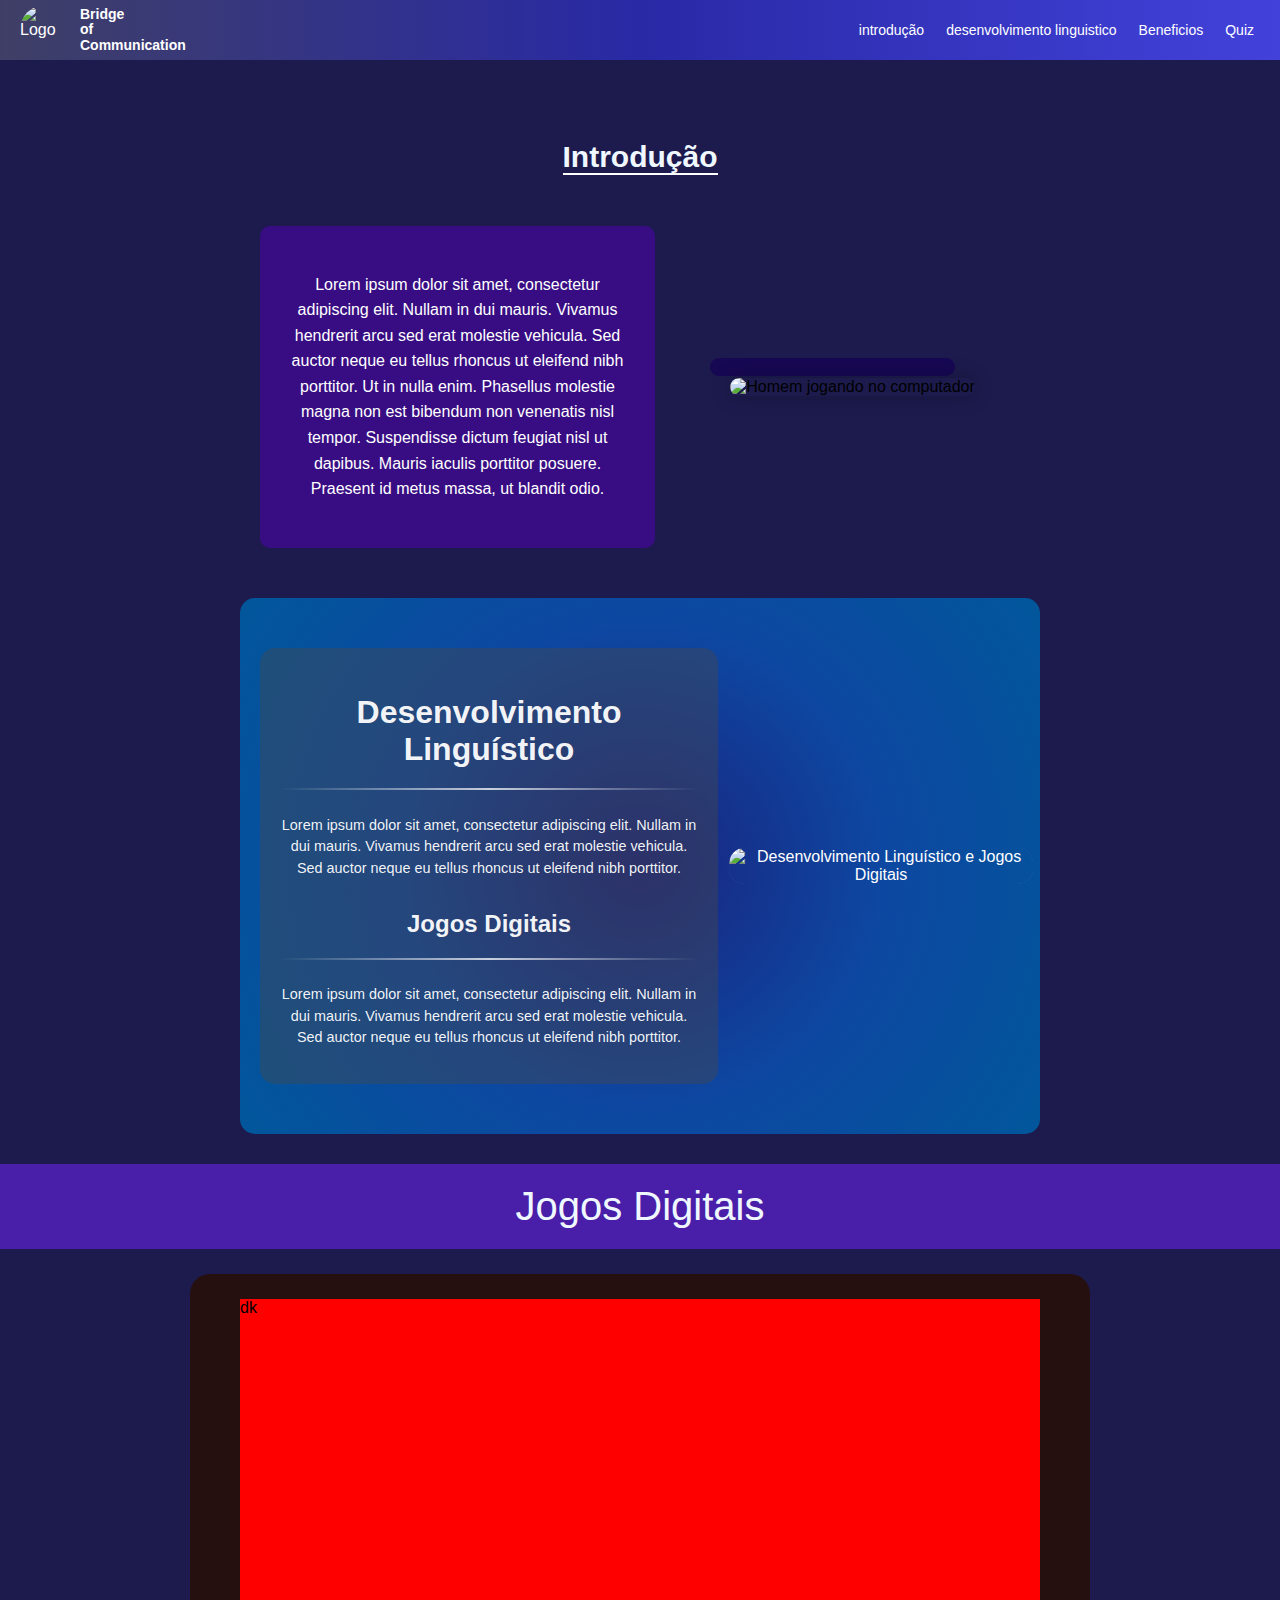
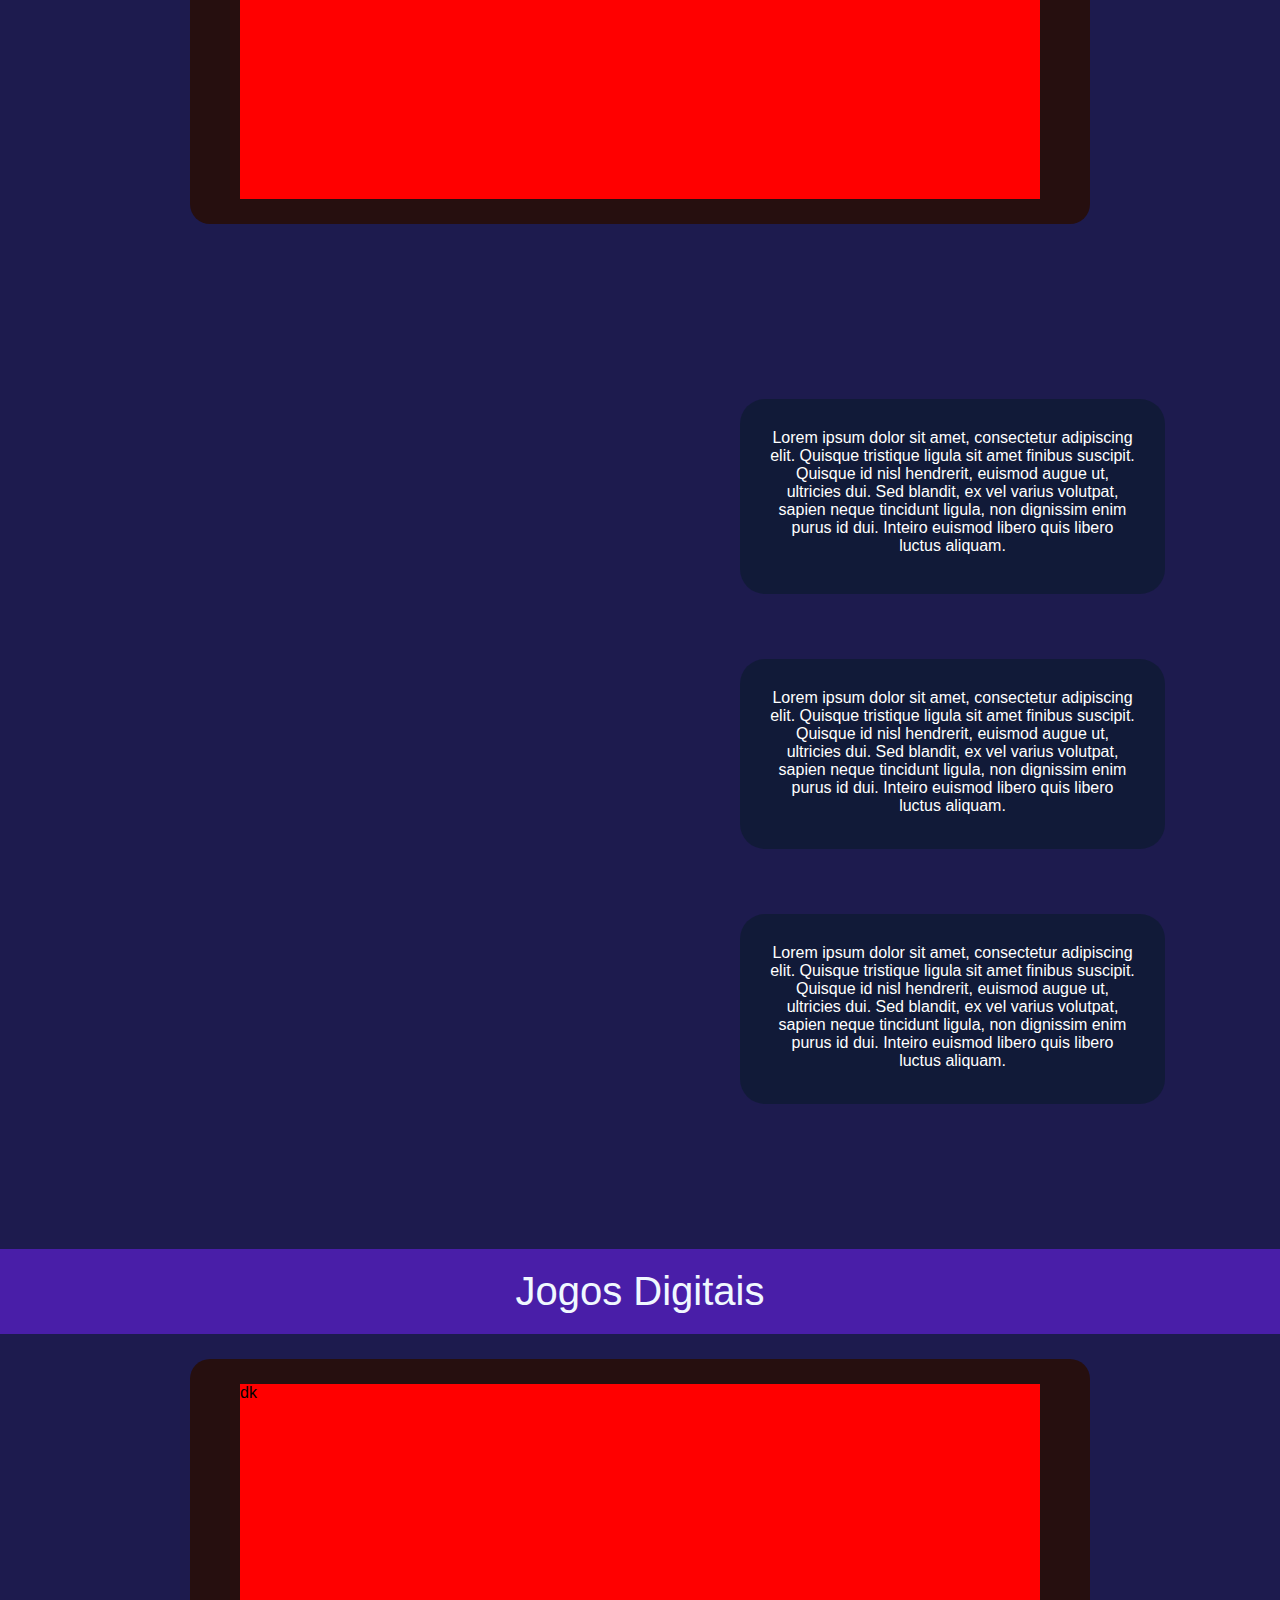
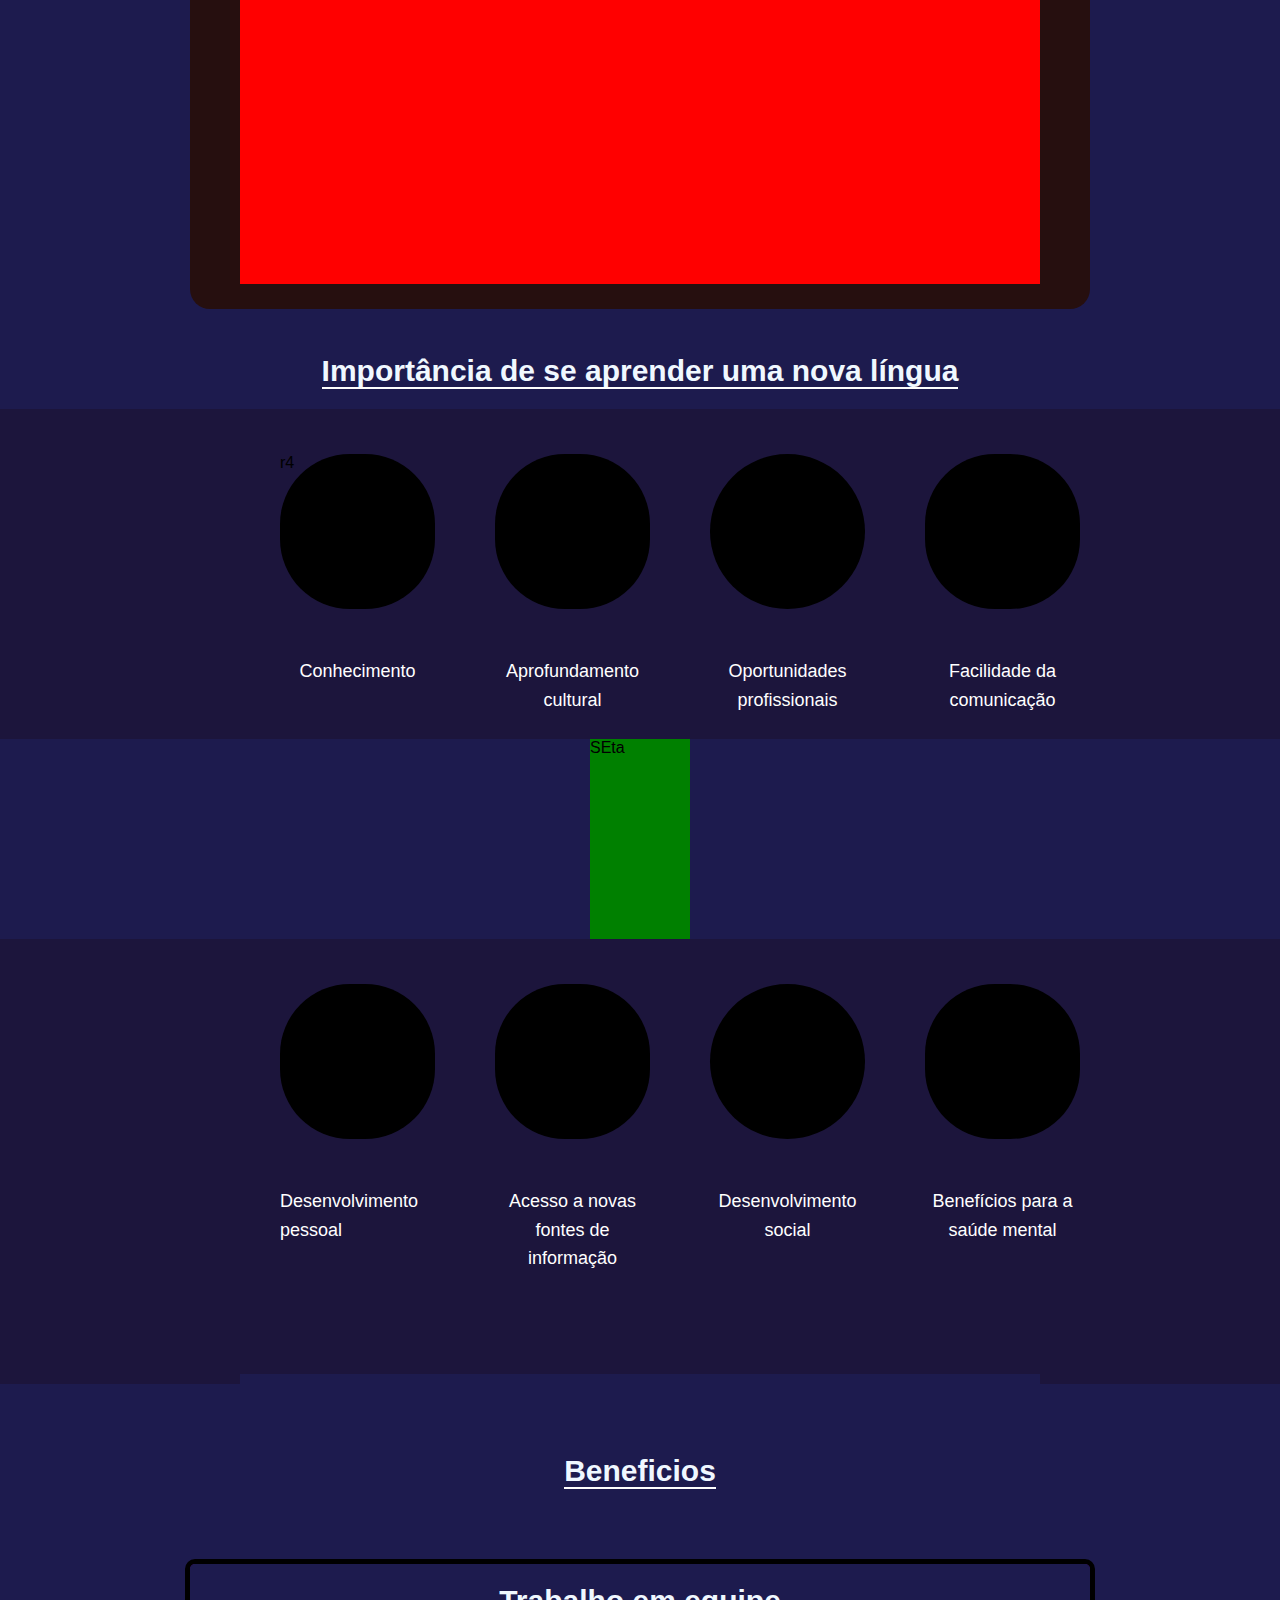
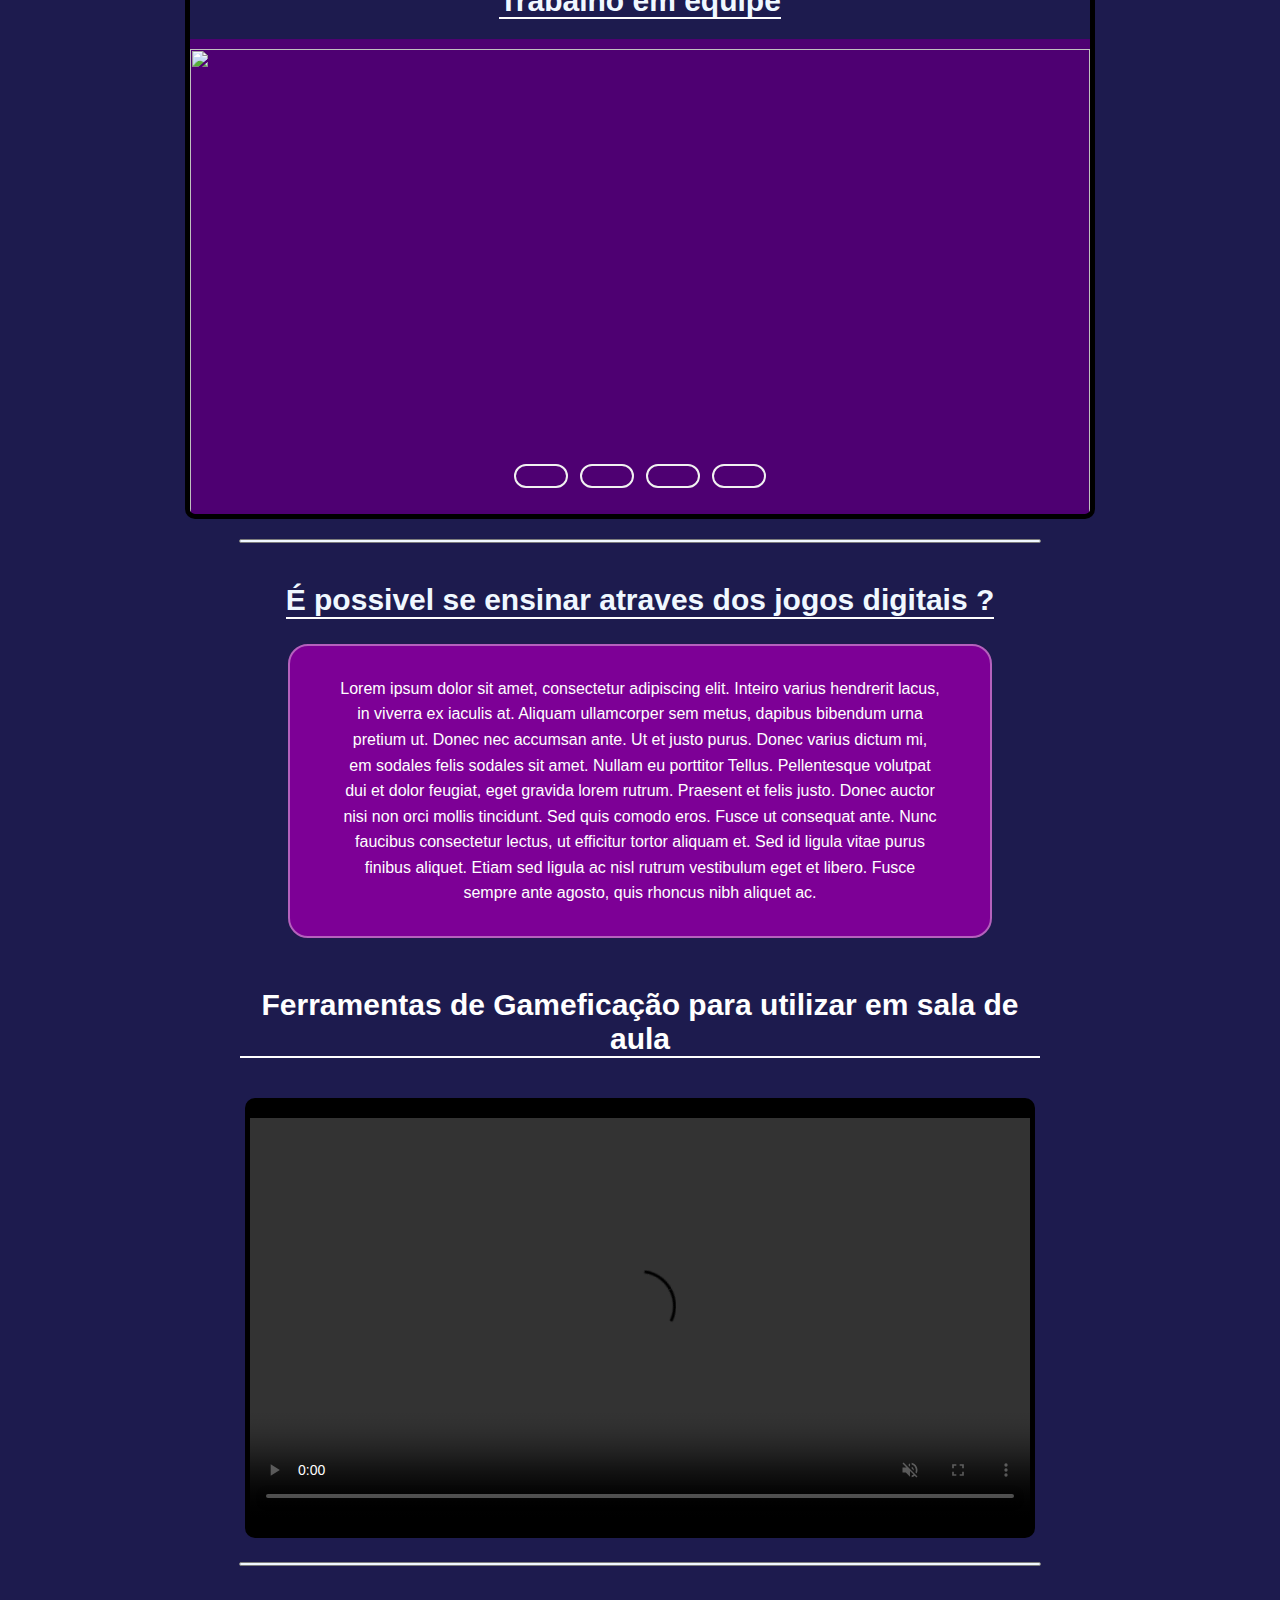
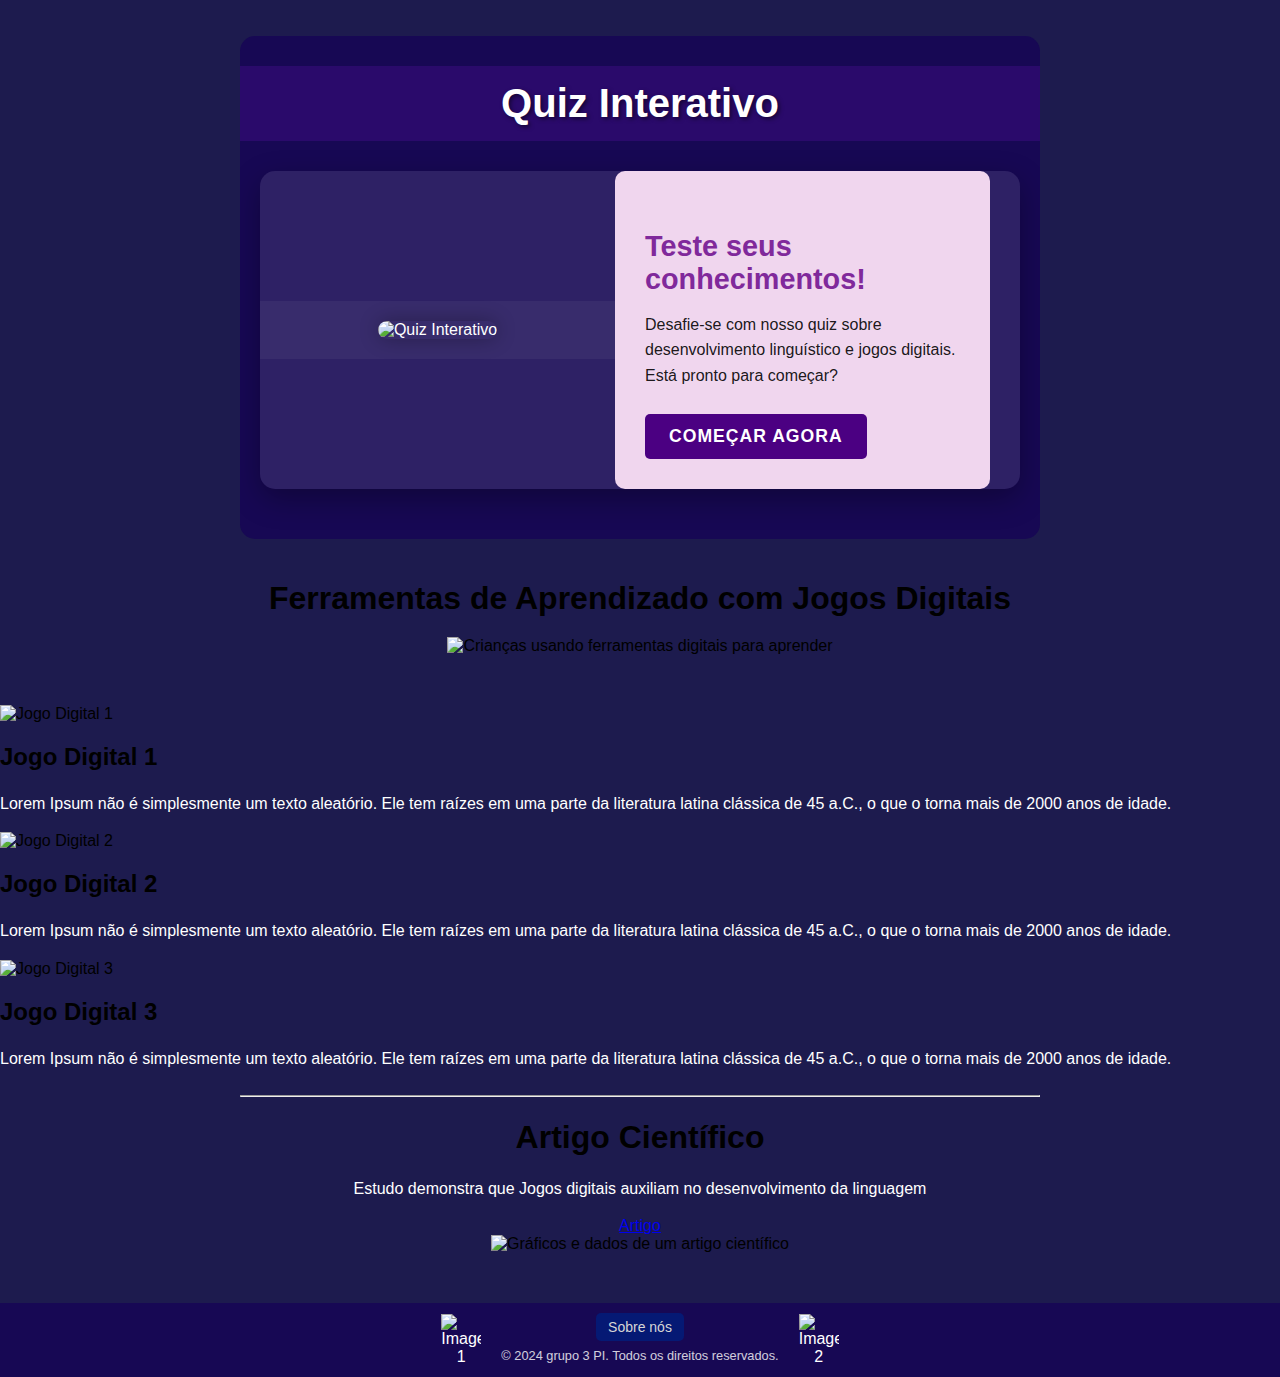
==== commit aceb8cd2: "Ajustei algumas imagens e ajustei o css da parte dos jogos 1,2,3, do artigo cientifico e das ferrame" ====
--- a/site pi dvi/index.html
+++ b/site pi dvi/index.html
@@ -216,13 +216,16 @@
                 </div>
             </section>
 
-            <section class="learning-tools">
-                <h1>Ferramentas de Aprendizado com Jogos Digitais</h1>
-                <div class="image-container">
-                  <img src="children-learning.jpg" alt="Crianças usando ferramentas digitais para aprender">
-                </div>
-                <hr>
-              </section>
+
+            
+                   <!-- parte do ezequiel-->
+                   <section class="learning-tools">
+                    <h1>Ferramentas de Aprendizado com Jogos Digitais</h1>
+                    <div class="image-container">
+                    <img src="7.jpg" alt="Crianças usando ferramentas digitais para aprender">
+                    </div>
+                </section>
+  
               
                 <div class="container">
                   <div class="card">
@@ -233,21 +236,21 @@
                     </div>
                   </div>
                   <div class="card">
-                    <img src="busuu.png" alt="Jogo Digital 2" class="game-image">
+                    <img src="b+.png" alt="Jogo Digital 2" class="game-image">
                     <div class="card-content">
                       <h2>Jogo Digital 2</h2>
                       <p>Lorem Ipsum não é simplesmente um texto aleatório. Ele tem raízes em uma parte da literatura latina clássica de 45 a.C., o que o torna mais de 2000 anos de idade.</p>
                     </div>
                   </div>
                   <div class="card">
-                    <img src="memrise.png" alt="Jogo Digital 3" class="game-image">
+                    <img src="meni.png" alt="Jogo Digital 3" class="game-image">
                     <div class="card-content">
                       <h2>Jogo Digital 3</h2>
                       <p>Lorem Ipsum não é simplesmente um texto aleatório. Ele tem raízes em uma parte da literatura latina clássica de 45 a.C., o que o torna mais de 2000 anos de idade.</p>
                     </div>
                   </div>
                 </div>
-                
+
                 <section class="scientific-article">
                     <hr>
                     <div class="article-container">
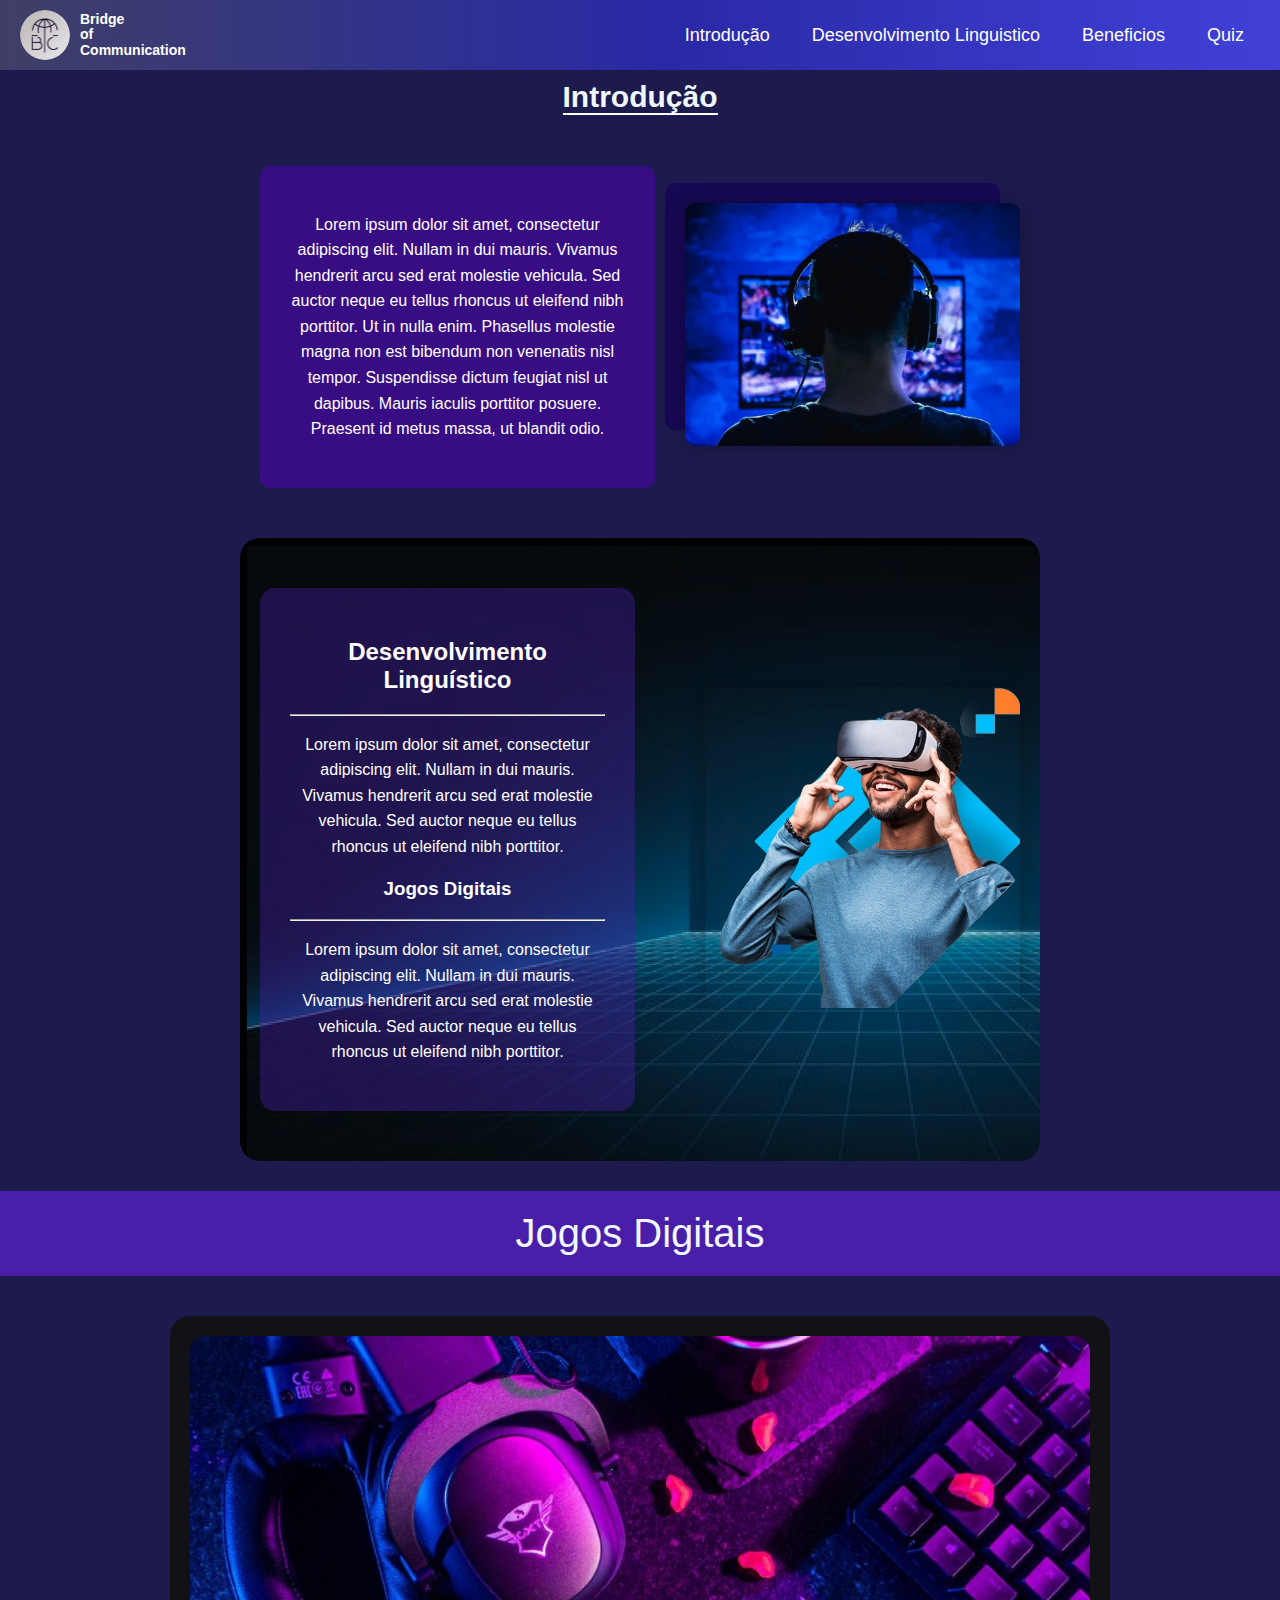
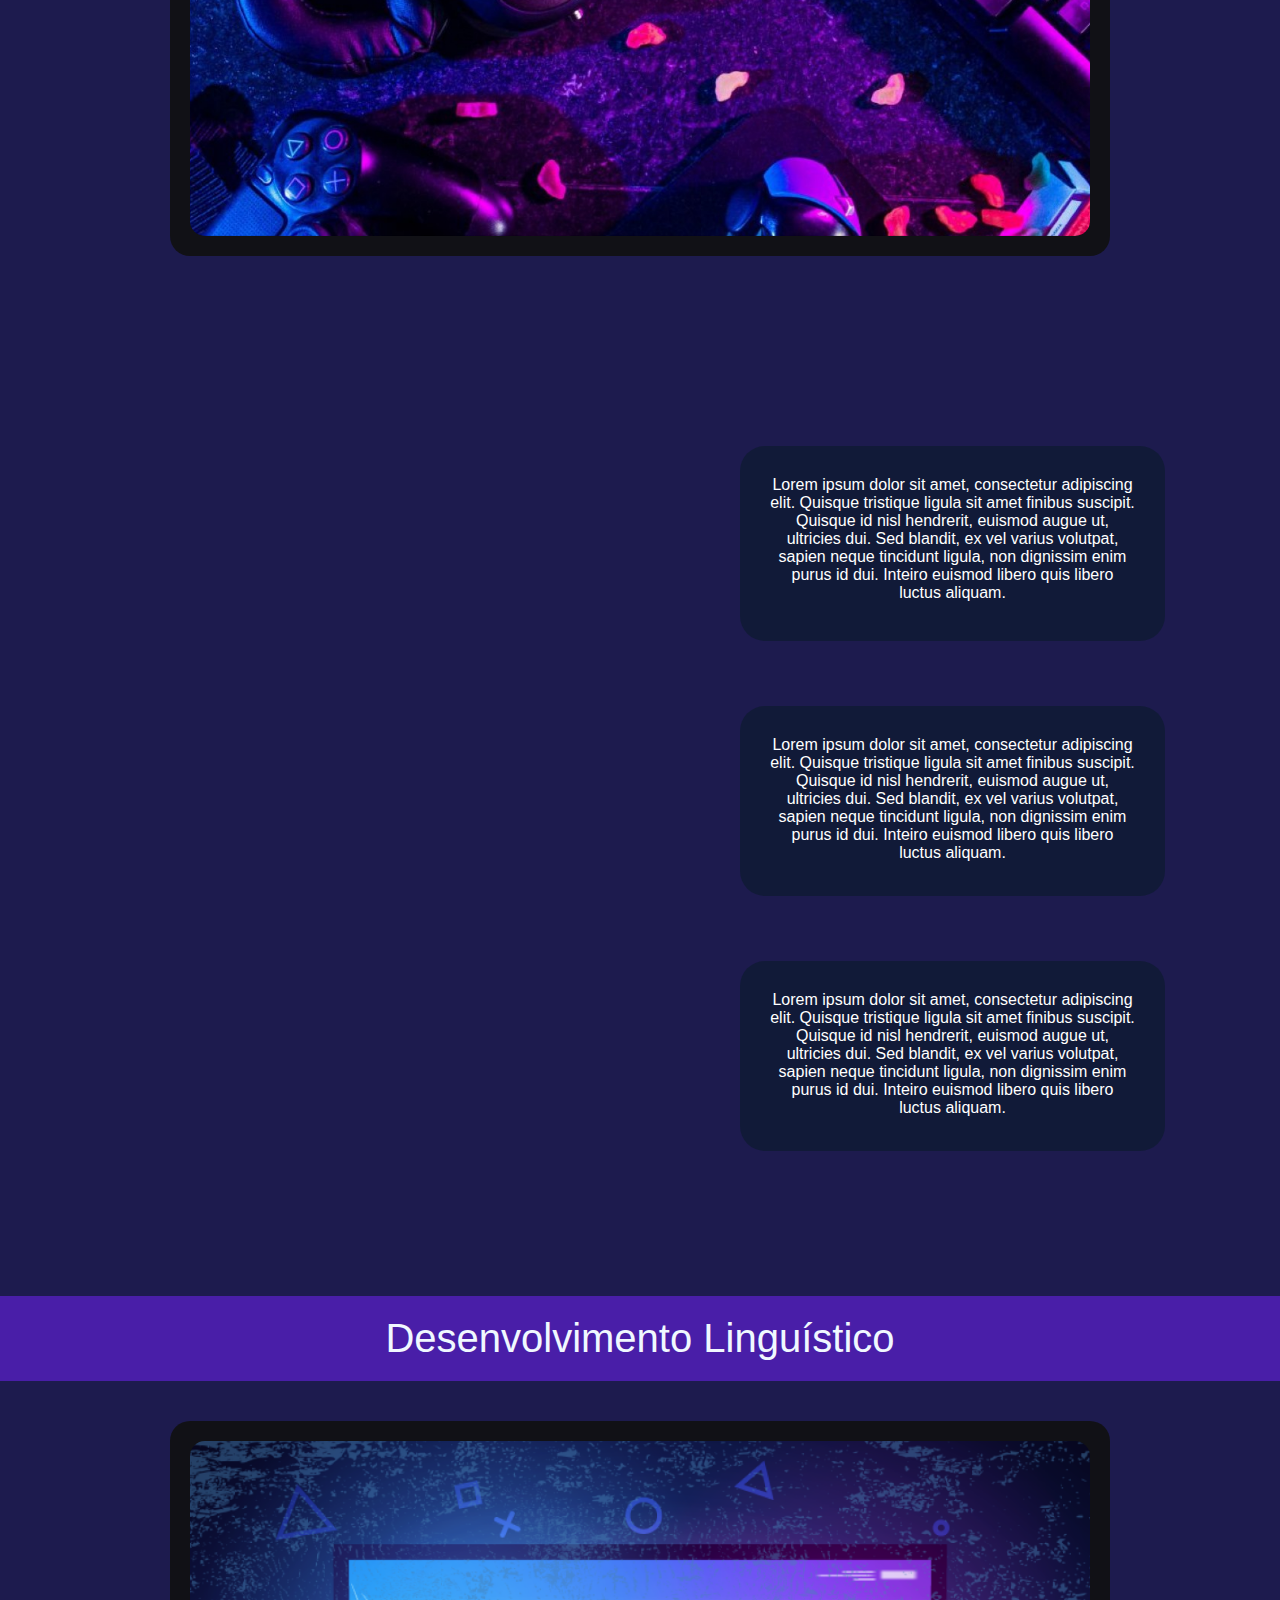
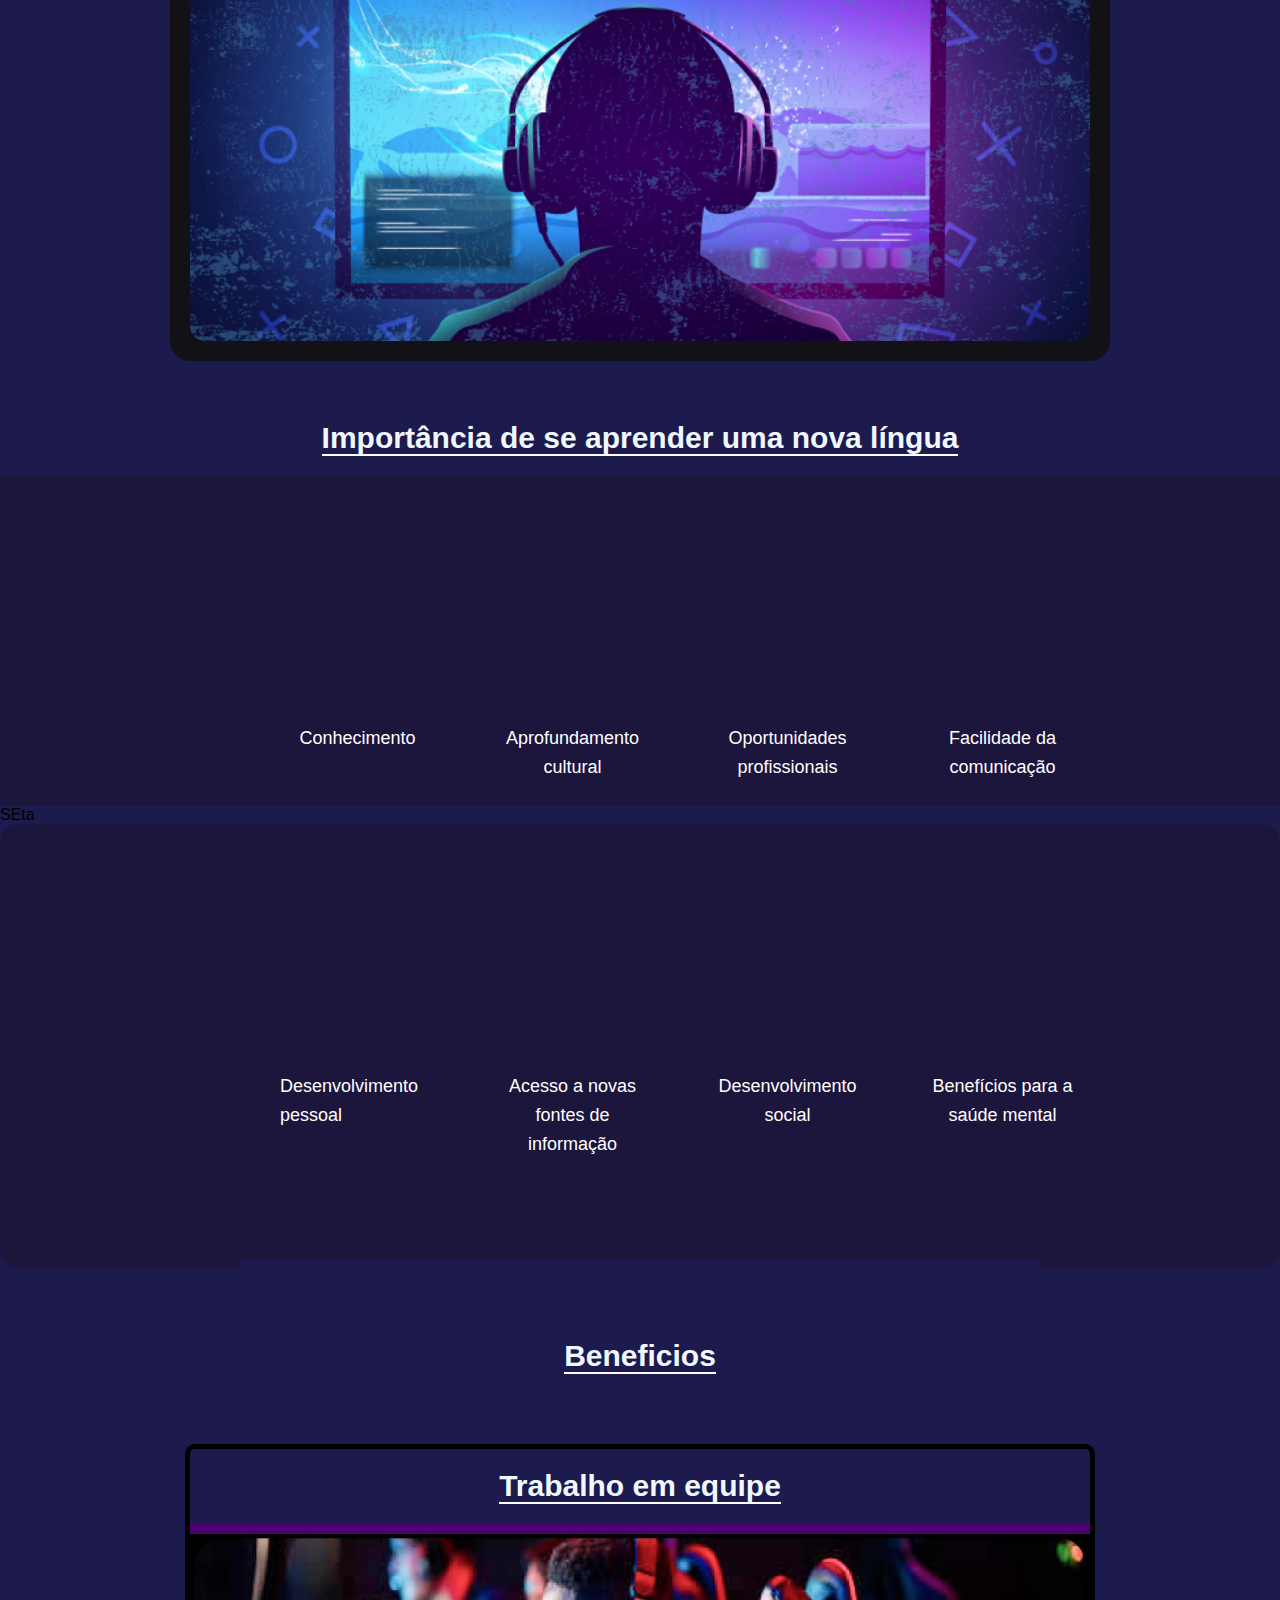
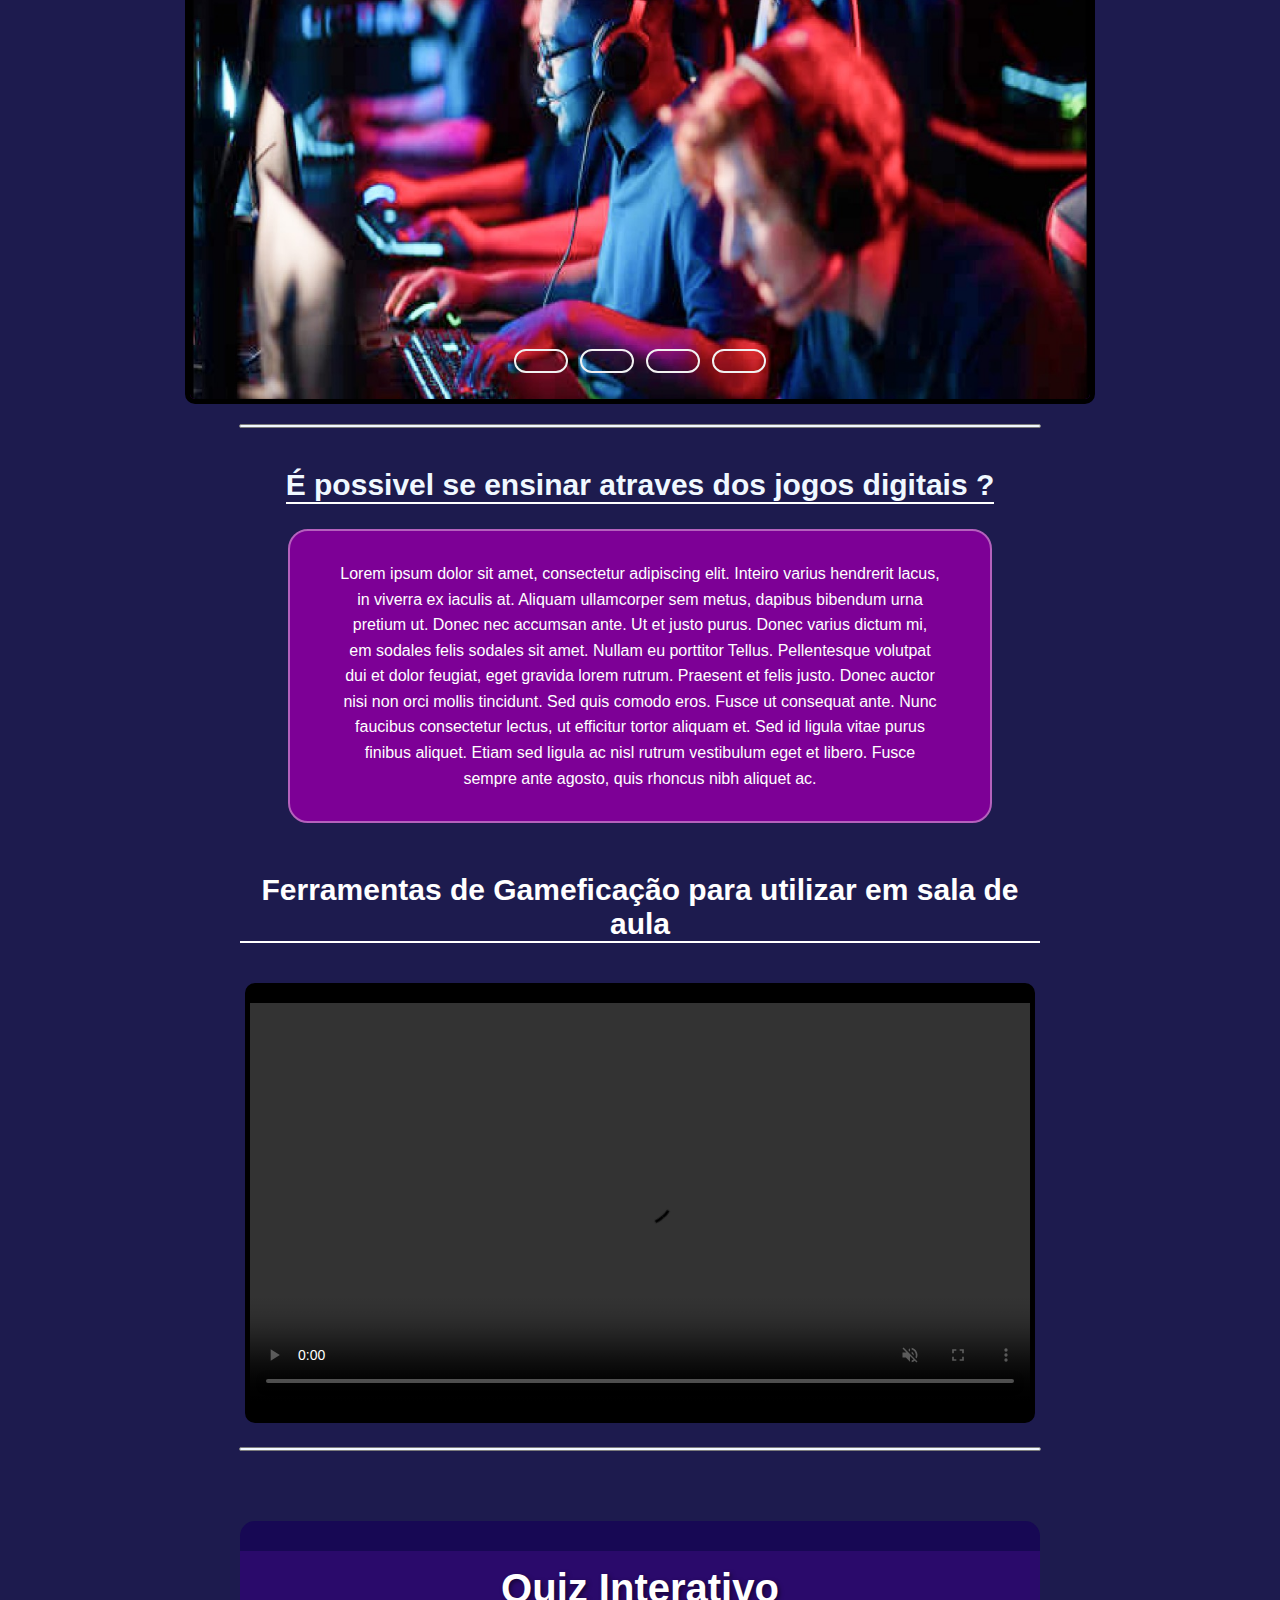
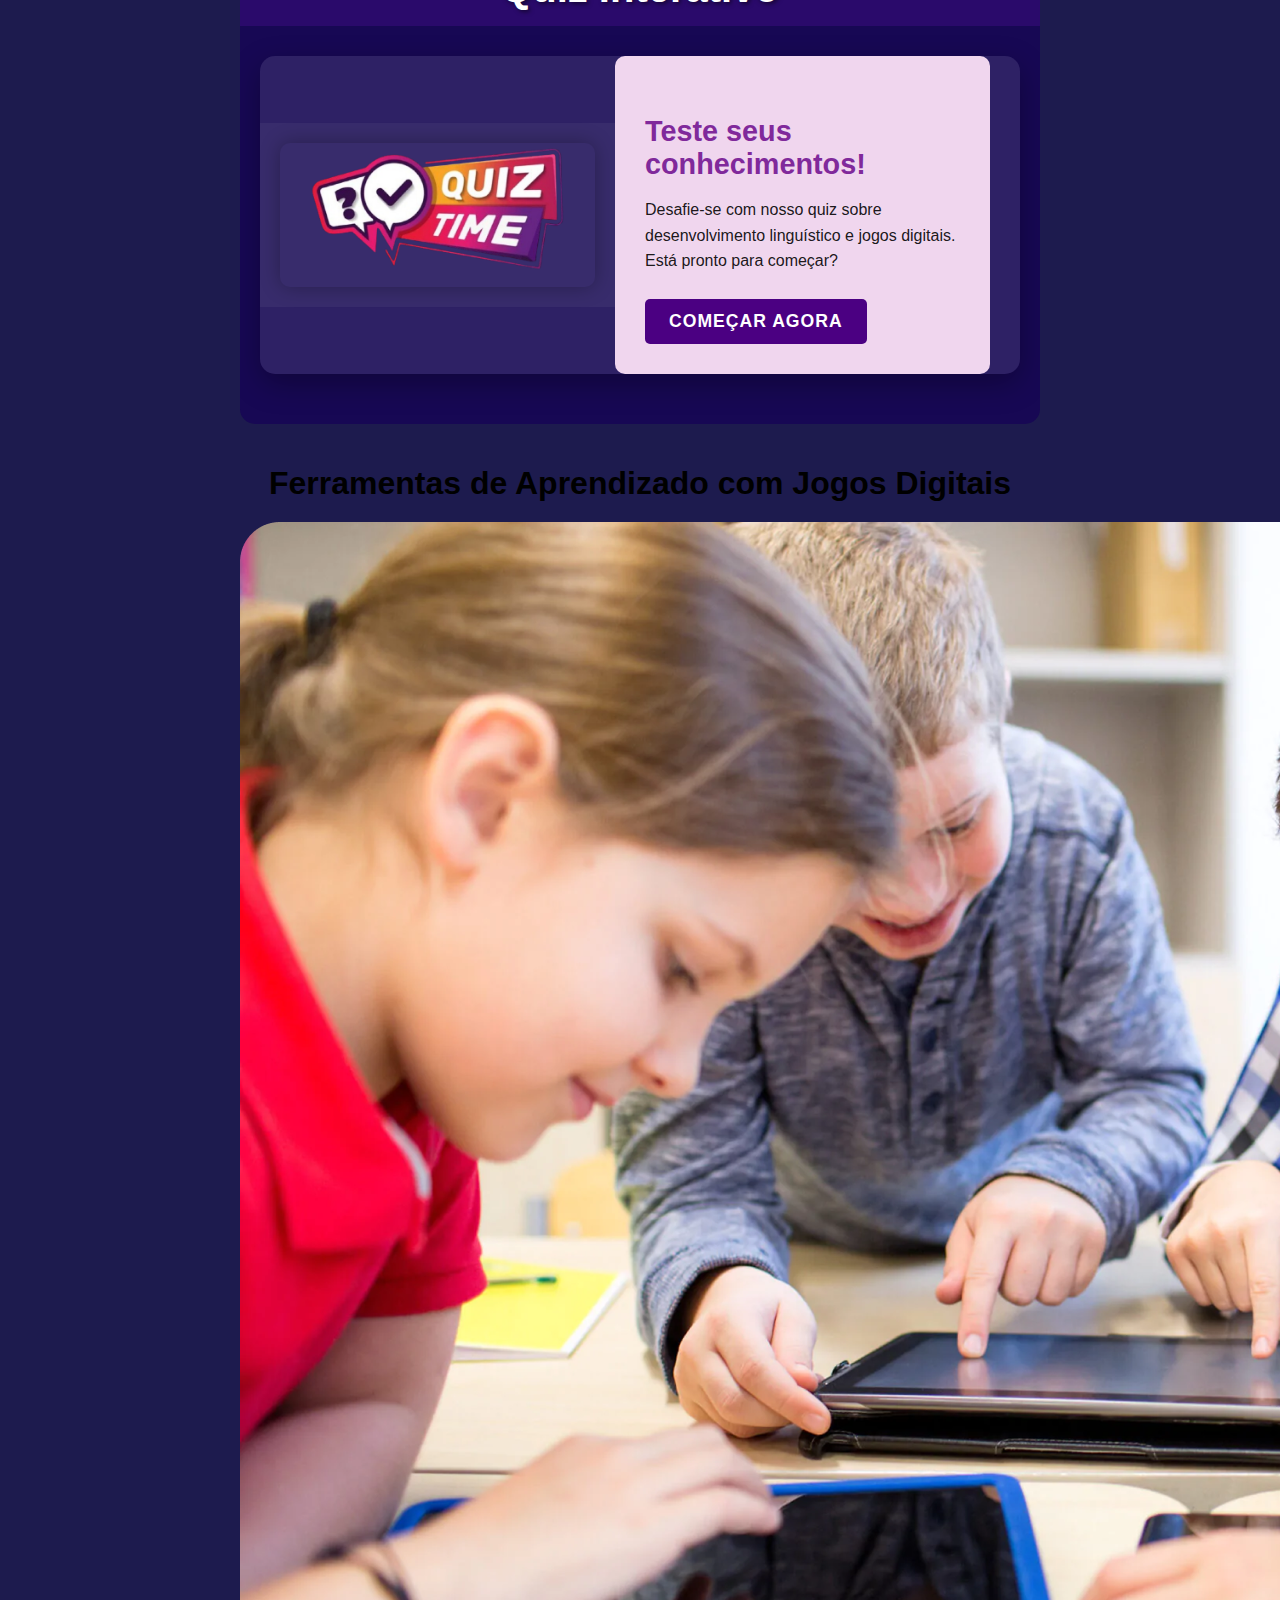
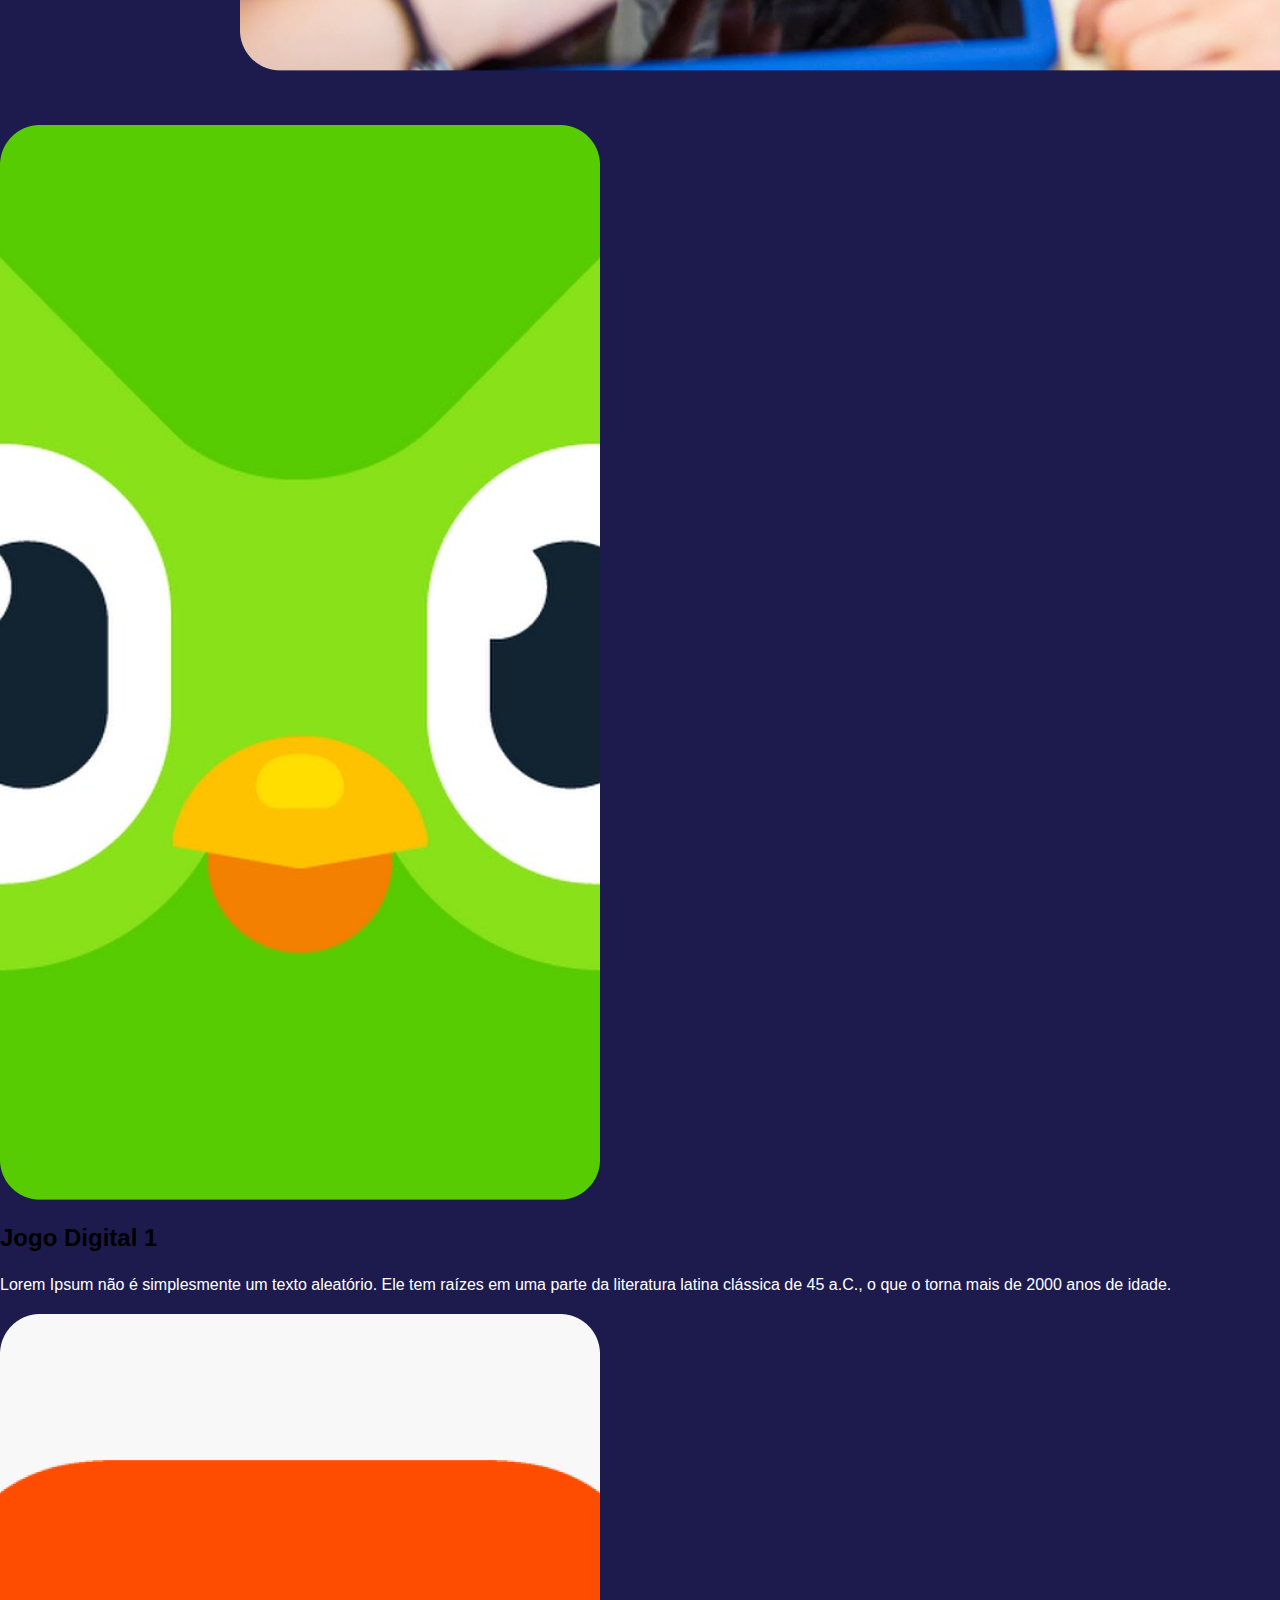
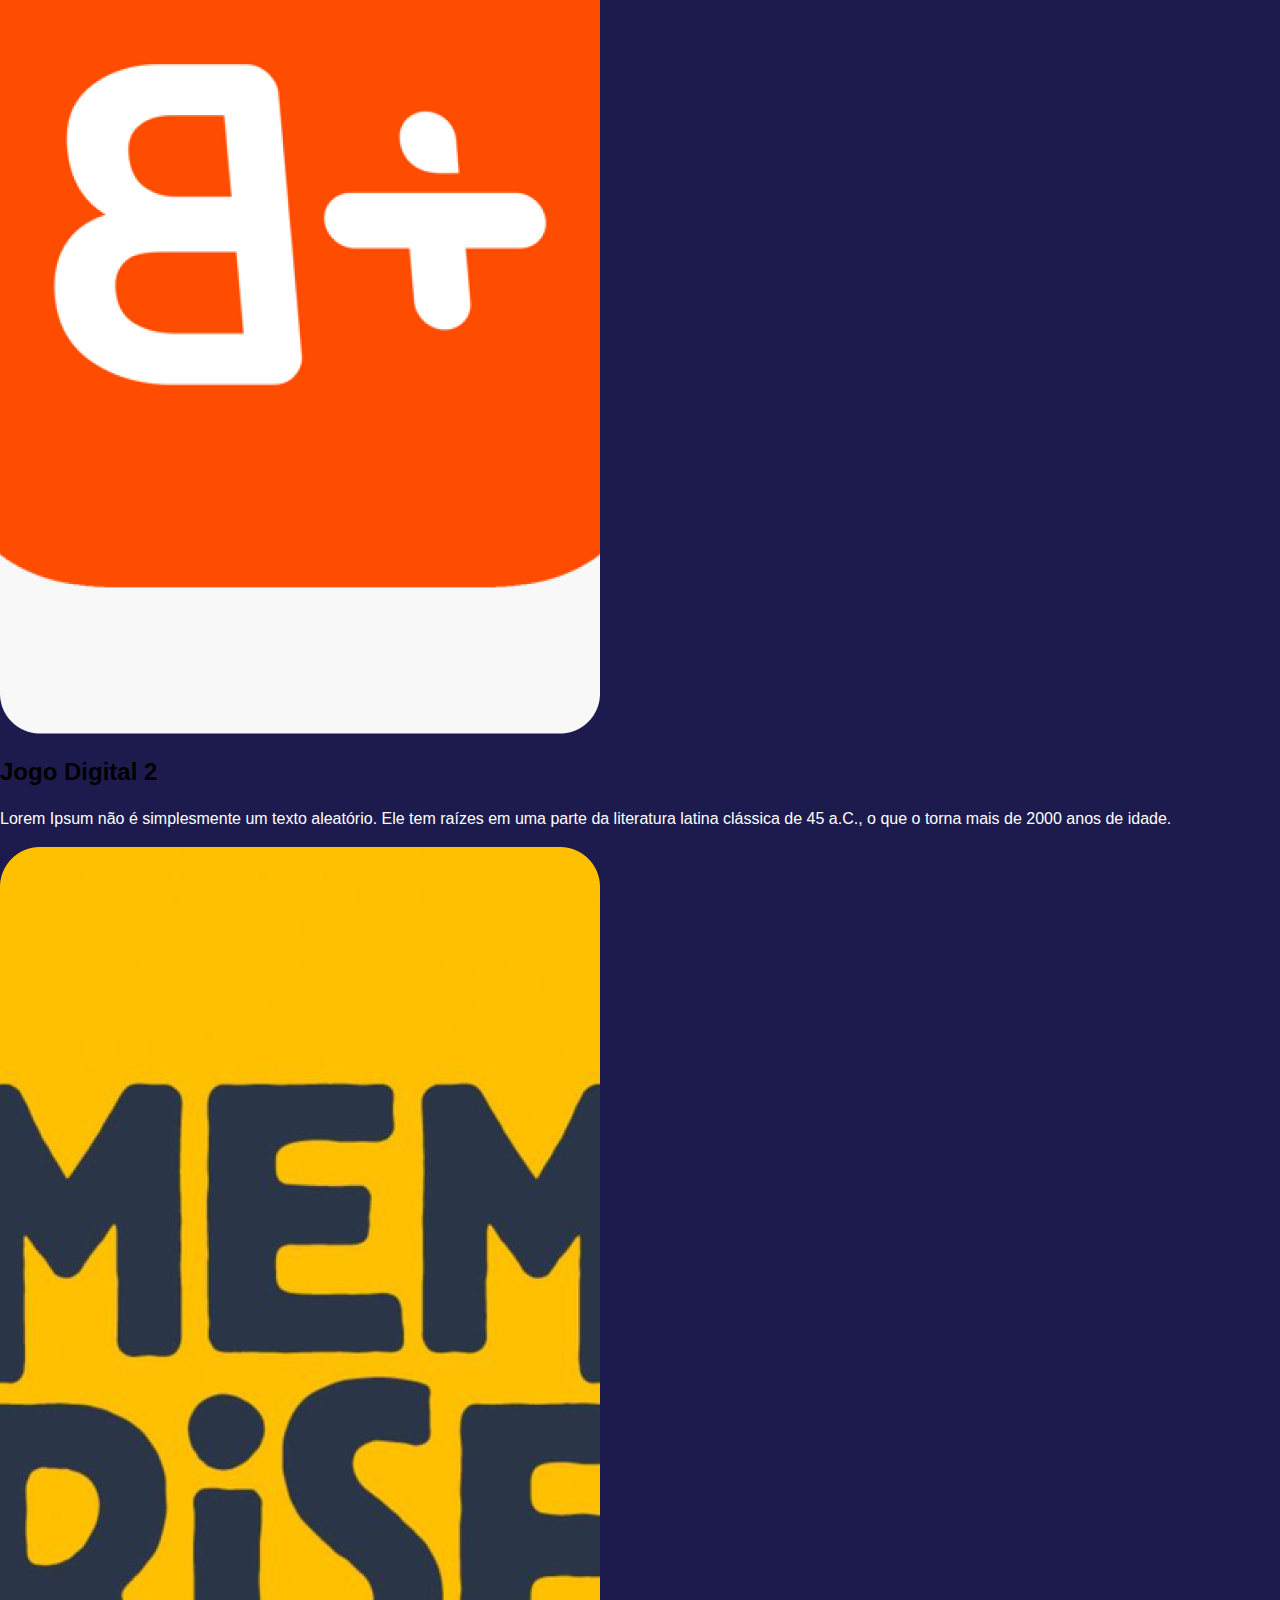
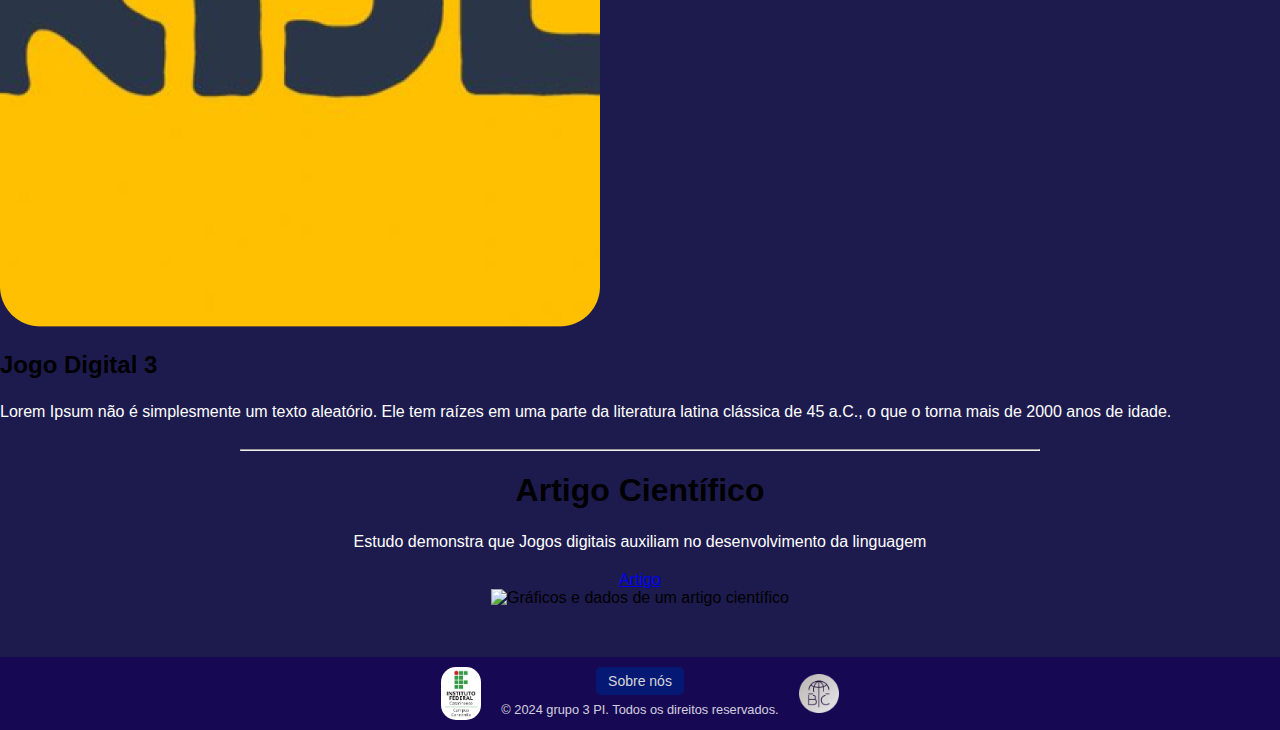
==== commit f5b480b9: "eu arrumei algumas imagens linkadas incorretamente e tambem fiz algumas mudanças no layout" ====
--- a/site pi dvi/index.html
+++ b/site pi dvi/index.html
@@ -9,7 +9,7 @@
     <body>
         <header>
             <div class="frase">
-                <img src="#" alt="Logo" class="logo-image">
+                <img src="imagens/logo.png" alt="Logo" class="logo-image">
                 <div class="title-container">
                     <p class="title-line">Bridge</p>
                     <p class="title-line">of</p>
@@ -25,9 +25,11 @@
                 </ul>
             </nav>
         </header>
-        <div class="portifolio">
-            <div class="img-portifolio"></div>
-            
+        <div class="hero">
+            <div class="hero-content">
+                <h1>Bridge of Communication</h1>
+                <p>Desenvolvimento Linguístico através dos Jogos Digitais</p>
+            </div>
         </div>
         <main>
             <div class="topico">
@@ -42,7 +44,7 @@
                     <div class="image-content">
                         <div class="image-wrapper">
                             <div class="image-background"></div>
-                            <img src="homi jogando.jpg" alt="Homem jogando no computador">
+                            <img src="imagens/homi jogando.jpg" alt="Homem jogando no computador">
                         </div>
                     </div>
                 </div>
@@ -61,14 +63,16 @@
                     </div>
                     <div class="image-content">
                         <div class="image-wrapper">
-                            <img src="homi de oclinho.png" alt="Desenvolvimento Linguístico e Jogos Digitais">
+                            <img src="imagens/homi de oclinho.png" alt="Desenvolvimento Linguístico e Jogos Digitais">
                         </div>
                     </div>
                 </div>
             </section>
             <div class="tema" style="font-size: 40px;color: aliceblue;">Jogos Digitais</div>
             <div class="section-topico">
-            <div class="img-topico">dk</div>
+            <div class="img-topico">
+                <img src="imagens/fone na mesa.jpg" alt="fone na mesa">
+            </div>
             </div>
             <section id="ensino">
                 
@@ -77,9 +81,11 @@
                 <div id="s1d4" class="s0">Lorem ipsum dolor sit amet, consectetur adipiscing elit. Quisque tristique ligula sit amet finibus suscipit. Quisque id nisl hendrerit, euismod augue ut, ultricies dui. Sed blandit, ex vel varius volutpat, sapien neque tincidunt ligula, non dignissim enim purus id dui. Inteiro euismod libero quis libero luctus aliquam.</div>
              </section>
          
-             <div class="tema" style="font-size: 40px;color: aliceblue;">Jogos Digitais</div>
+             <div class="tema" style="font-size: 40px;color: aliceblue;">Desenvolvimento Linguístico</div>
             <div class="section-topico">
-            <div class="img-topico">dk</div>
+            <div class="img-topico">
+                <img src="imagens/img3.png" alt="desenvolvimento-linguistico">
+            </div>
             </div>
              
          
@@ -88,7 +94,7 @@
             </div>
                
          <div id="s3d3" class="s3">
-             <div id="d3d1">r4</div>
+             <div id="d3d1"></div>
              <div id="d3d2"></div>
              <div id="d3d3"></div>
              <div id="d3d4"></div>
@@ -150,7 +156,7 @@
                             <h1 style="border-bottom:  2px solid white; font-size: 30px;color: aliceblue;">Trabalho em equipe</h1>
                         </div>
                         
-                        <img src="assets/imagem.png" style="margin-top: 10px;">
+                        <img src="imagens/homens jogando.jpg" style="margin-top: 10px;">
                         
                     </div>
                     <div class="slide s2">
@@ -205,7 +211,7 @@
                 <div class="content-wrapper">
                     <div class="quiz-box">
                         <div class="image-content">
-                            <img src="hora do quiz.png" alt="Quiz Interativo">
+                            <img src="imagens/hora do quiz.png" alt="Quiz Interativo">
                         </div>
                         <div class="text-content">
                             <h3>Teste seus conhecimentos!</h3>
@@ -222,28 +228,28 @@
                    <section class="learning-tools">
                     <h1>Ferramentas de Aprendizado com Jogos Digitais</h1>
                     <div class="image-container">
-                    <img src="7.jpg" alt="Crianças usando ferramentas digitais para aprender">
+                    <img src="imagens/7.png" alt="Crianças usando ferramentas digitais para aprender">
                     </div>
                 </section>
   
               
                 <div class="container">
                   <div class="card">
-                    <img src="duolingo.png" alt="Jogo Digital 1" class="game-image">
+                    <img src="imagens/duolingo.png" alt="Jogo Digital 1" class="game-image">
                     <div class="card-content">
                       <h2>Jogo Digital 1</h2>
                       <p>Lorem Ipsum não é simplesmente um texto aleatório. Ele tem raízes em uma parte da literatura latina clássica de 45 a.C., o que o torna mais de 2000 anos de idade.</p>
                     </div>
                   </div>
                   <div class="card">
-                    <img src="b+.png" alt="Jogo Digital 2" class="game-image">
+                    <img src="imagens/b+.png" alt="Jogo Digital 2" class="game-image">
                     <div class="card-content">
                       <h2>Jogo Digital 2</h2>
                       <p>Lorem Ipsum não é simplesmente um texto aleatório. Ele tem raízes em uma parte da literatura latina clássica de 45 a.C., o que o torna mais de 2000 anos de idade.</p>
                     </div>
                   </div>
                   <div class="card">
-                    <img src="meni.png" alt="Jogo Digital 3" class="game-image">
+                    <img src="imagens/meni.png" alt="Jogo Digital 3" class="game-image">
                     <div class="card-content">
                       <h2>Jogo Digital 3</h2>
                       <p>Lorem Ipsum não é simplesmente um texto aleatório. Ele tem raízes em uma parte da literatura latina clássica de 45 a.C., o que o torna mais de 2000 anos de idade.</p>
@@ -271,14 +277,14 @@
 
         <footer>
             <div class="footer-content">
-                <img src="caminho/para/imagem1.png" alt="Imagem 1" class="footer-image">
+                <img src="imagens/Logo_IFC_vertical_Concordia.png" alt="Imagem 1" class="footer-image">
                 <div class="footer-info">
                     <button id="aboutUsBtn">Sobre nós</button>
                     <div class="copyright">
                         <p>&copy; 2024 grupo 3 PI. Todos os direitos reservados.</p>
                     </div>
                 </div>
-                <img src="caminho/para/imagem2.png" alt="Imagem 2" class="footer-image">
+                <img src="imagens/logo.png" alt="Imagem 2" class="footer-image">
             </div>
             <div id="aboutUsPopup" class="popup">
                 <div class="popup-content">
--- a/site pi dvi/styles/styles.css
+++ b/site pi dvi/styles/styles.css
@@ -12,16 +12,56 @@
     min-height: 100vh;
     background-color: rgb(29 27 78);
 }
-.portifolio{
+
+.hero {
+    position: relative;
     width: 100%;
-    height:900px;
-    background-image: url(assets/img23.png);
-    background-size: 100% 900px;
-}
+    height: 600px;
+    margin-top: 60px;
+    background-image: url('../imagens/hero.jpg');
+    background-size: cover;
+    background-position: center;
+}
+
+.hero-content {
+    position: absolute;
+    top: 0;
+    left: 0;
+    width: 100%;
+    height: 100%;
+    display: flex;
+    flex-direction: column;
+    justify-content: center;
+    align-items: center;
+    background-color: rgba(0, 0, 0, 0.5);
+}
+
+.hero-content h1 {
+    color: white;
+    font-size: 64px;
+    margin-bottom: 20px;
+    text-align: center;
+    text-shadow: 2px 2px 4px rgba(0, 0, 0, 0.7);
+}
+
+.hero-content p {
+    color: white;
+    font-size: 28px;
+    text-align: center;
+    max-width: 800px;
+    text-shadow: 1px 1px 2px rgba(0, 0, 0, 0.7);
+}
+
 p{
     color: white;
 }
+
 header {
+    position: fixed;
+    top: 0;
+    left: 0;
+    width: 100%;
+    z-index: 1000;
     display: flex;
     justify-content: space-between;
     align-items: center;
@@ -35,17 +75,7 @@
     display: flex;
     align-items: center;
 }
-.caixa-seta{
-    display: flex;
-    justify-content: center;
-    align-items: center;
-}
-.seta{
-   
-    width: 100px;
-    height: 200px;
-    background-color: green;
-}
+
 .tema{
     border-top: 30px solid rgb(29 27 78);
     width: 1800;
@@ -61,18 +91,22 @@
     align-items: center;
     justify-content: center;
     width: 100%;
-    height: 600px;
-    
+    padding: 40px 0;
 }
 .img-topico{
-    background-color: red ;
+    position: relative;
+    width: 900px;
     height: 500px;
-    width: 800px;
-    border-left: 50px solid rgba(17, 17, 17, 0.911);
-    border-right: 50px solid rgba(17, 17, 17, 0.911);
-    border-top: 25px solid rgba(17, 17, 17, 0.911);
-    border-bottom: 25px solid rgba(17, 17, 17, 0.911);
     border-radius: 20px;
+    overflow: hidden;
+    background-color: rgba(17, 17, 17, 0.911);
+    padding: 20px;
+}
+.img-topico img {
+    width: 100%;
+    height: 100%;
+    object-fit: cover;
+    border-radius: 15px;
 }
 .logo-image {
     width: 50px;
@@ -278,6 +312,10 @@
     gap: 20px; /* Adiciona espaço entre os elementos */
 }
 
+.footer-content img{
+    border-radius: 15px;
+}
+
 .footer-info {
     display: flex;
     flex-direction: column;
@@ -300,7 +338,9 @@
 
 /* Ajuste para o conteúdo principal */
 main {
-    padding-top: 60px; /* Ajustado para a nova altura do cabeçalho */
+    position: relative;
+    z-index: 1;
+    background-color: rgb(29 27 78);
 }
 
 #aboutUsBtn {
@@ -495,99 +535,47 @@
 }
 
 .blue-gradient-background {
-    background: radial-gradient(circle, #1a237e 0%, #0d47a1 50%, #01579b 100%);
+    background-image: url(../imagens/background\ do\ homi.jpg);
     padding: 50px 0;
     width: 100%;
     box-sizing: border-box;
     margin-top: 20px; /* Espaço entre as seções */
+    border-radius: 20px;
     
 }
 
 #desenvolvimento-linguistico {
-    background-color: rgba(255, 255, 255, 0.534);
-    color: white;
+    background-color: rgba(29, 27, 78, 1);
     padding: 50px 0;
-    width: 100%;
-    box-sizing: border-box;
-    margin-top: 20px;
-    border-radius: 15px;
-    overflow: hidden;
+    color: white;
 }
 
 #desenvolvimento-linguistico .content-wrapper {
     max-width: 1200px;
     margin: 0 auto;
     display: flex;
-    justify-content: space-between;
-    align-items: center;
+    gap: 40px;
     padding: 0 20px;
 }
 
 #desenvolvimento-linguistico .text-content {
-    flex: 0 0 55%;
-    padding: 20px;
-    background-color: rgba(73, 73, 73, 0.4); /* Reduzida a opacidade de 0.575 para 0.4 */
+    flex: 1;
+    background-color: rgba(73, 30, 168, 0.4);
+    padding: 30px;
     border-radius: 15px;
-    display: flex;
-    flex-direction: column;
-    justify-content: center;
-}
-
-#desenvolvimento-linguistico h2,
-#desenvolvimento-linguistico h3,
-#desenvolvimento-linguistico p {
-    color: rgba(255, 255, 255, 0.95); /* Aumentada a opacidade do texto para 0.95 */
-}
-
-#desenvolvimento-linguistico h2 {
-    font-size: 2em;
-    margin-bottom: 10px;
-}
-
-#desenvolvimento-linguistico h3 {
-    font-size: 1.5em; /* Reduzido de 1.8em */
-    margin-top: 15px;
-    margin-bottom: 10px;
-}
-
-#desenvolvimento-linguistico p {
-    font-size: 0.9em; /* Reduzido de 1em */
-    line-height: 1.5;
-    margin-bottom: 15px;
-}
-
-#desenvolvimento-linguistico .title-underline {
-    border: 0;
-    height: 2px;
-    background-image: linear-gradient(to right, rgba(255,255,255,0), rgba(255,255,255,0.75), rgba(255,255,255,0));
-    margin: 10px 0; /* Reduzido o espaço acima e abaixo */
 }
 
 #desenvolvimento-linguistico .image-content {
-    flex: 0 0 40%; /* Aumentado de 35% para 40% */
-    display: flex;
-    align-items: center;
-    justify-content: center;
-    height: 100%;
-    transform: translateX(-0.5cm); /* Reduzido de -1cm para -0.5cm */
-}
-
-#desenvolvimento-linguistico .image-wrapper {
-    width: 100%;
-    height: auto;
-    display: flex;
-    align-items: center;
-    justify-content: center;
-    overflow: hidden;
-    border-radius: 15px;
+    flex: 1;
+    display: flex;
+    align-items: center;
+    justify-content: center;
 }
 
 #desenvolvimento-linguistico .image-content img {
     max-width: 100%;
-    max-height: 100%;
-    object-fit: contain;
     border-radius: 15px;
-    box-shadow: 0 0 20px rgba(255, 255, 255, 0.445);
+    box-shadow: 0 0 20px rgba(0, 0, 0, 0.3);
 }
 
 #ensino{
@@ -701,33 +689,32 @@
     justify-content: space-around;
 }
 #d3d1{
-    background-color: rgb(0, 0, 0);
-    
-    margin:30px;
-    border-radius:70px;
-    background-size: contain;
-
+    background-image: url('../imagens/icone1.png');
+    background-size: cover;
+    background-color: transparent;
+    margin: 30px;
+    border-radius: 70px;
 }
 #d3d2{
-    background-color: black;
-    margin:30px;
-    border-radius:70px;
-    background-image: url(img6.png);
-    background-size: contain;
-
+    background-image: url('../imagens/icone2.png');
+    background-size: cover;
+    background-color: transparent;
+    margin: 30px;
+    border-radius: 70px;
 }
 #d3d3{
-    background-color: black;
-    margin:30px;
-    border-radius: 100px;
-    background-image: url(img7.png);
-    background-size: contain;
+    background-image: url('../imagens/icone3.png');
+    background-size: cover;
+    background-color: transparent;
+    margin: 30px;
+    border-radius: 70px;
 }
 #d3d4{
-    background-color: black;
-    margin:30px;
-    border-radius:70px;
-    background-size: contain;
+    background-image: url('../imagens/icone4.png');
+    background-size: cover;
+    background-color: transparent;
+    margin: 30px;
+    border-radius: 70px;
 }
 #d3d5{
    
@@ -788,32 +775,35 @@
     grid-template-columns: 215px 215px 215px 215px;
     grid-template-rows: 215px 200px;
     justify-content: space-around;
+    border-radius: 20px;
 }
 #d4d1{
-    background-color: black;
-    margin:30px;
-    border-radius:70px;
-    background-size: contain;
-
+    background-image: url('../imagens/icone5.png');
+    background-size: cover;
+    background-color: transparent;
+    margin: 30px;
+    border-radius: 70px;
 }
 #d4d2{
-    background-color: black;
-    margin:30px;
-    border-radius:70px;
-    background-size: contain;
-
+    background-image: url('../imagens/icone6.png');
+    background-size: cover;
+    background-color: transparent;
+    margin: 30px;
+    border-radius: 70px;
 }
 #d4d3{
-    background-color: black;
-    margin:30px;
-    border-radius: 100px;
-    background-size: contain;
+    background-image: url('../imagens/icone7.png');
+    background-size: cover;
+    background-color: transparent;
+    margin: 30px;
+    border-radius: 70px;
 }
 #d4d4{
-    background-color: black;
-    margin:30px;
-    border-radius:70px;
-    background-size: contain;
+    background-image: url('../imagens/icone8.png');
+    background-size: cover;
+    background-color: transparent;
+    margin: 30px;
+    border-radius: 70px;
 }
 #d4d5{
    
@@ -1037,3 +1027,29 @@
         font-size: 1em;
     }
 }
+
+/* Ajuste o nav dentro do header */
+header nav {
+    margin-right: 20px; /* Adiciona margem à direita */
+}
+
+header nav ul {
+    display: flex;
+    justify-content: flex-end; /* Alinha os itens à direita */
+    gap: 30px; /* Espaçamento entre os itens */
+    padding-right: 30px; /* Padding adicional à direita */
+    list-style: none;
+}
+
+/* Ajuste os links do menu */
+header nav ul li a {
+    color: white;
+    text-decoration: none;
+    text-transform: capitalize;
+    font-size: 18px;
+    transition: color 0.3s ease;
+}
+
+header nav ul li a:hover {
+    color: #e0e0e0;
+}
